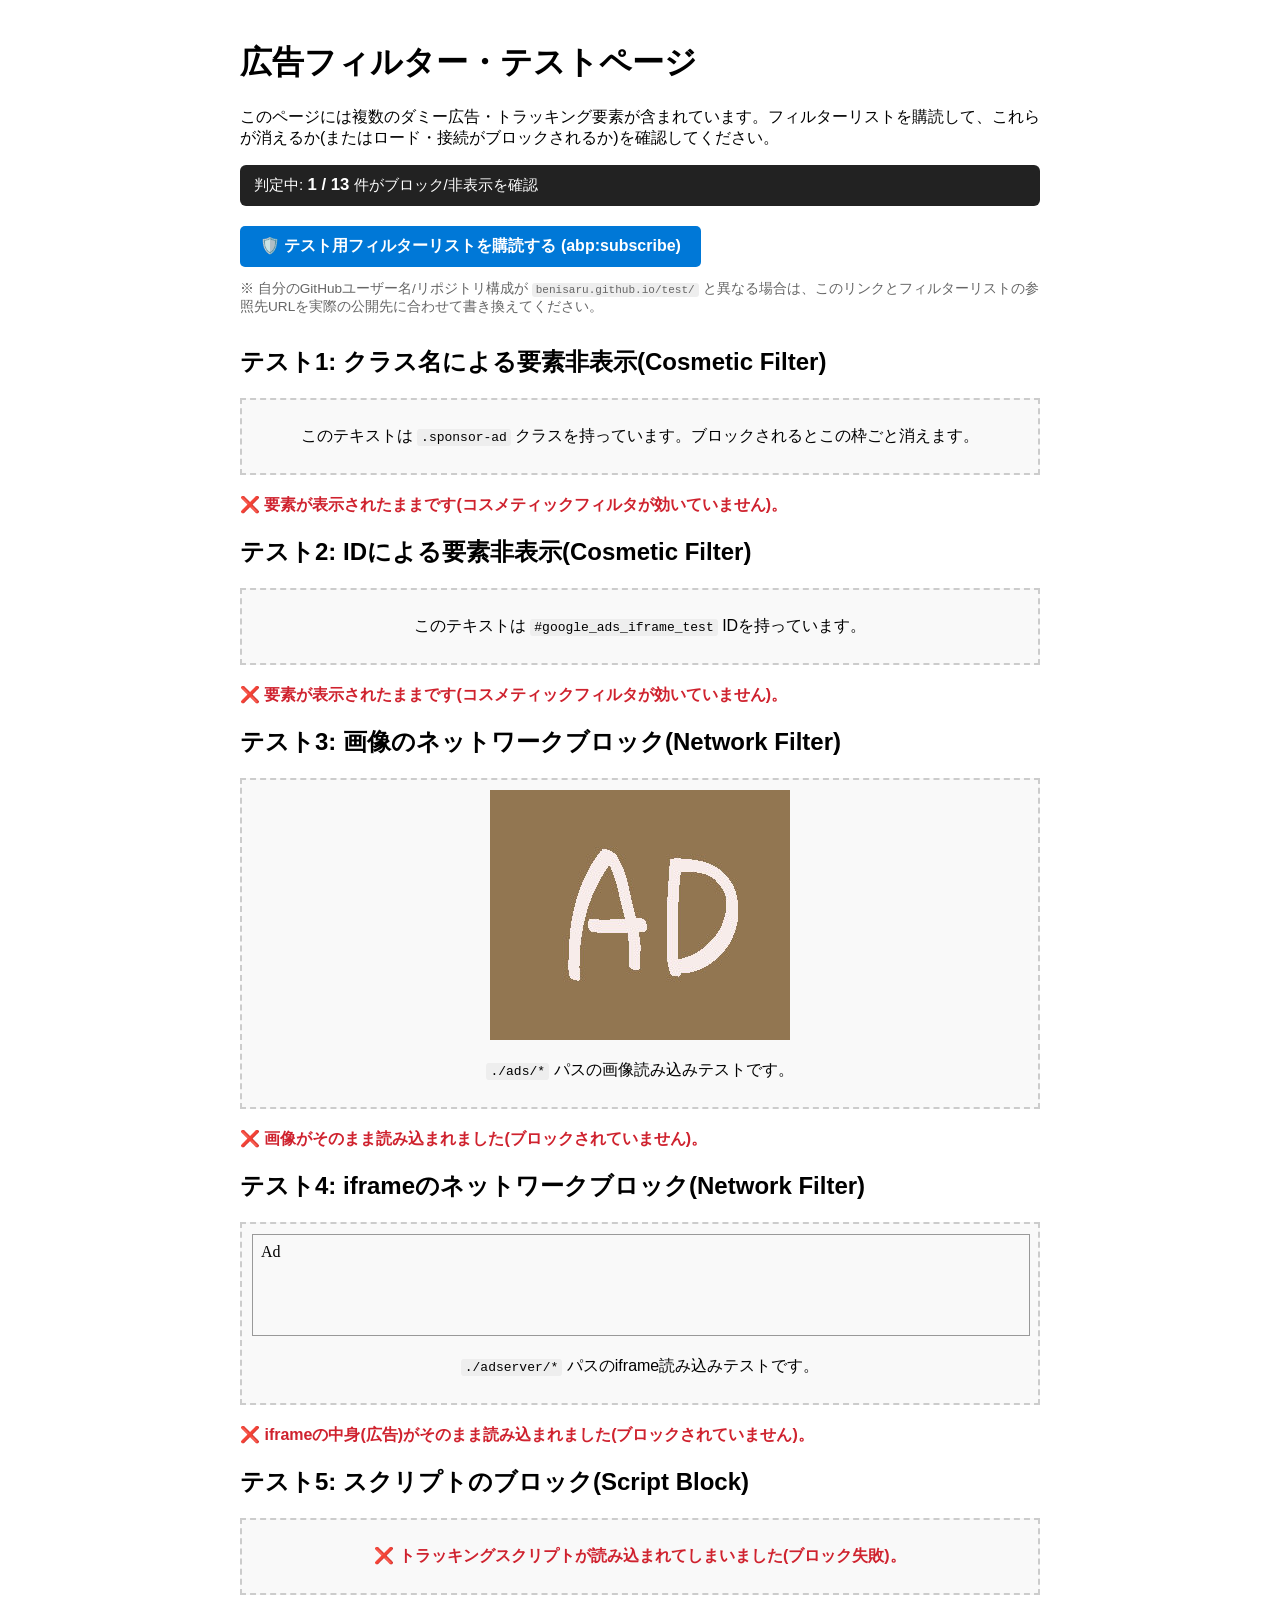
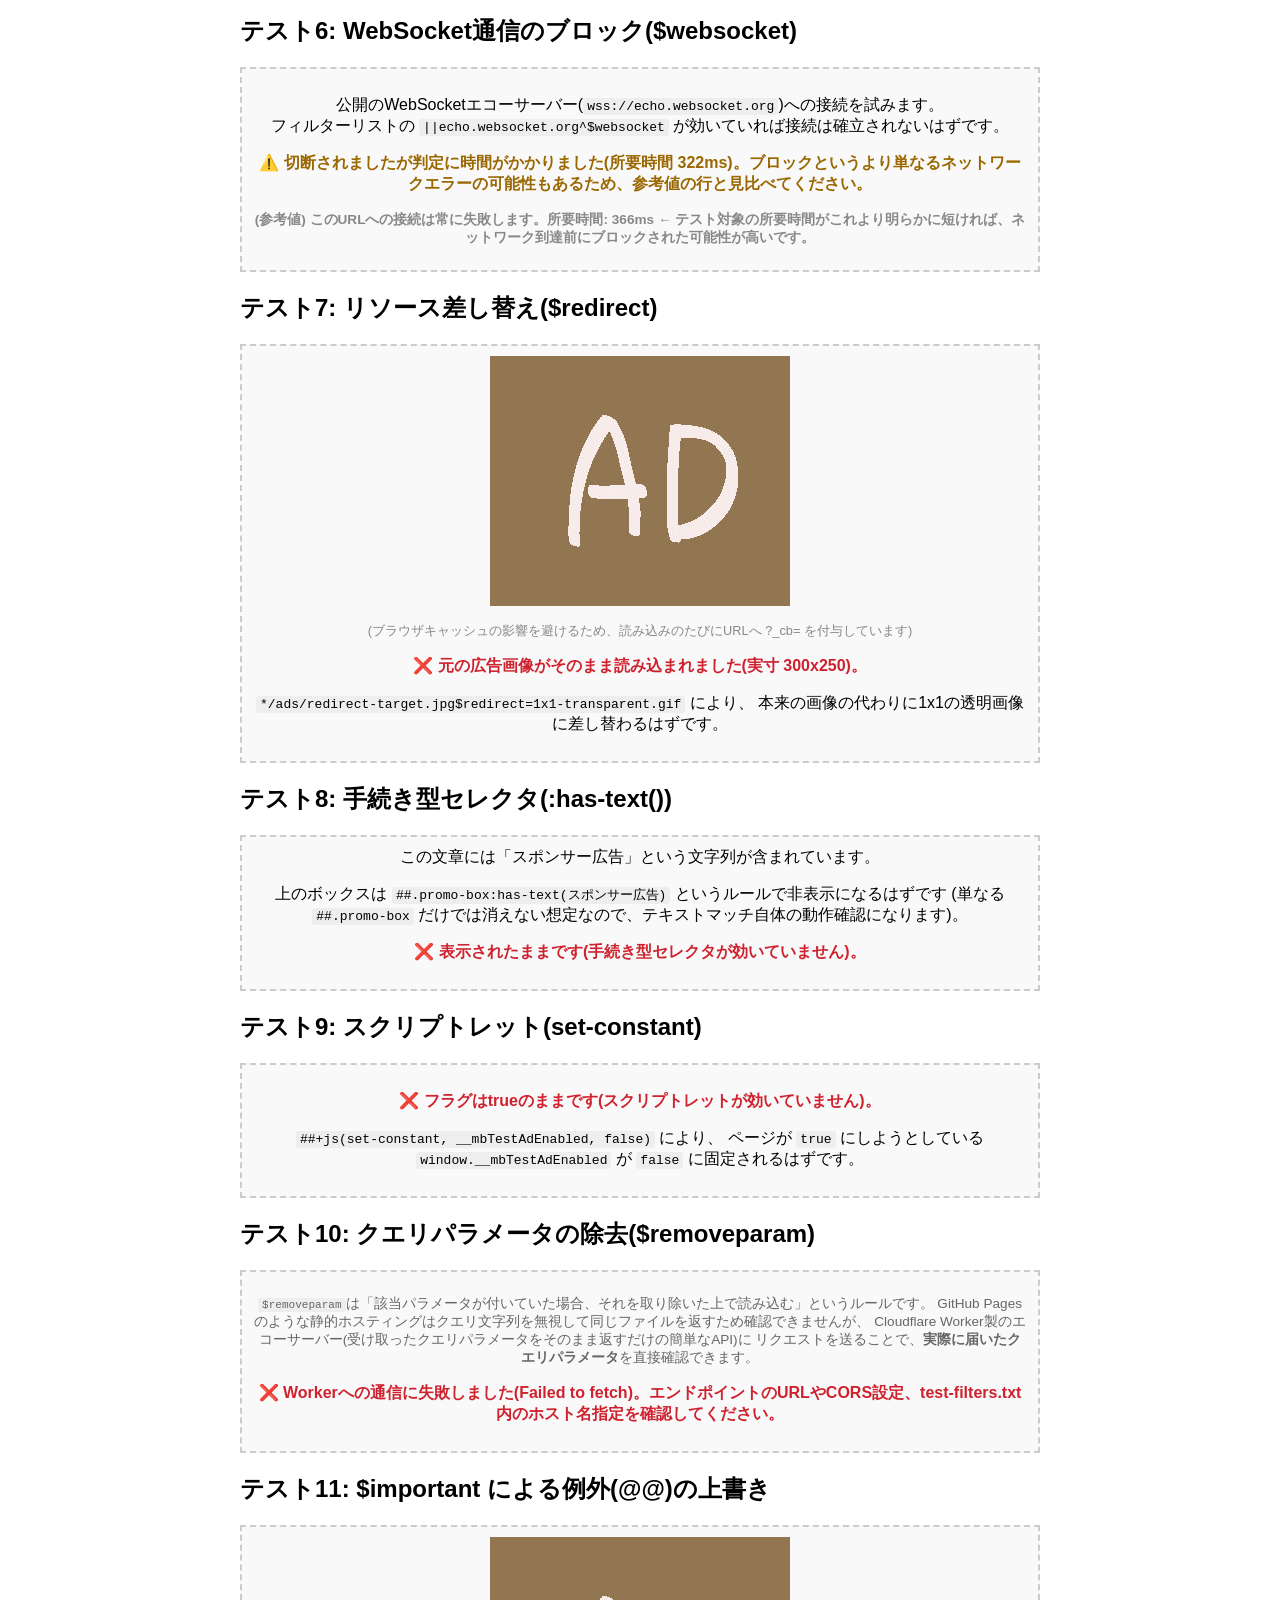
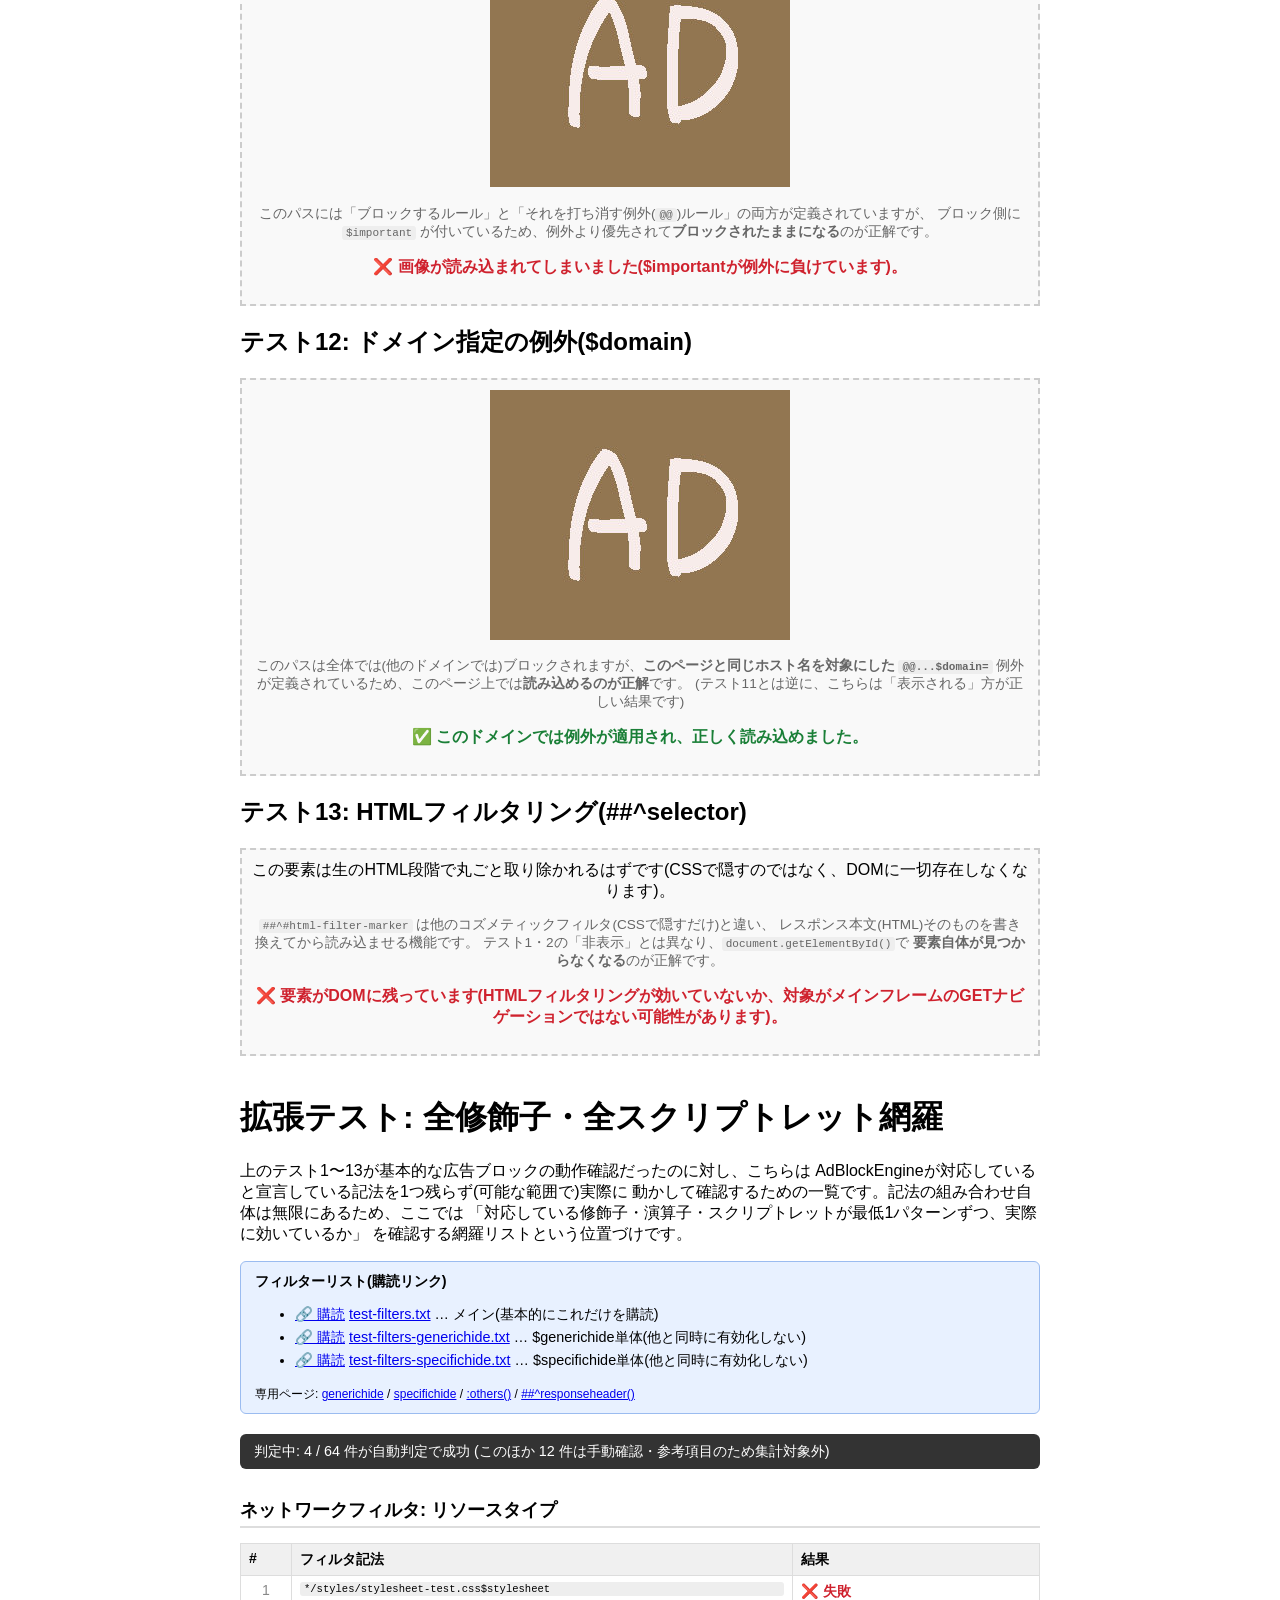
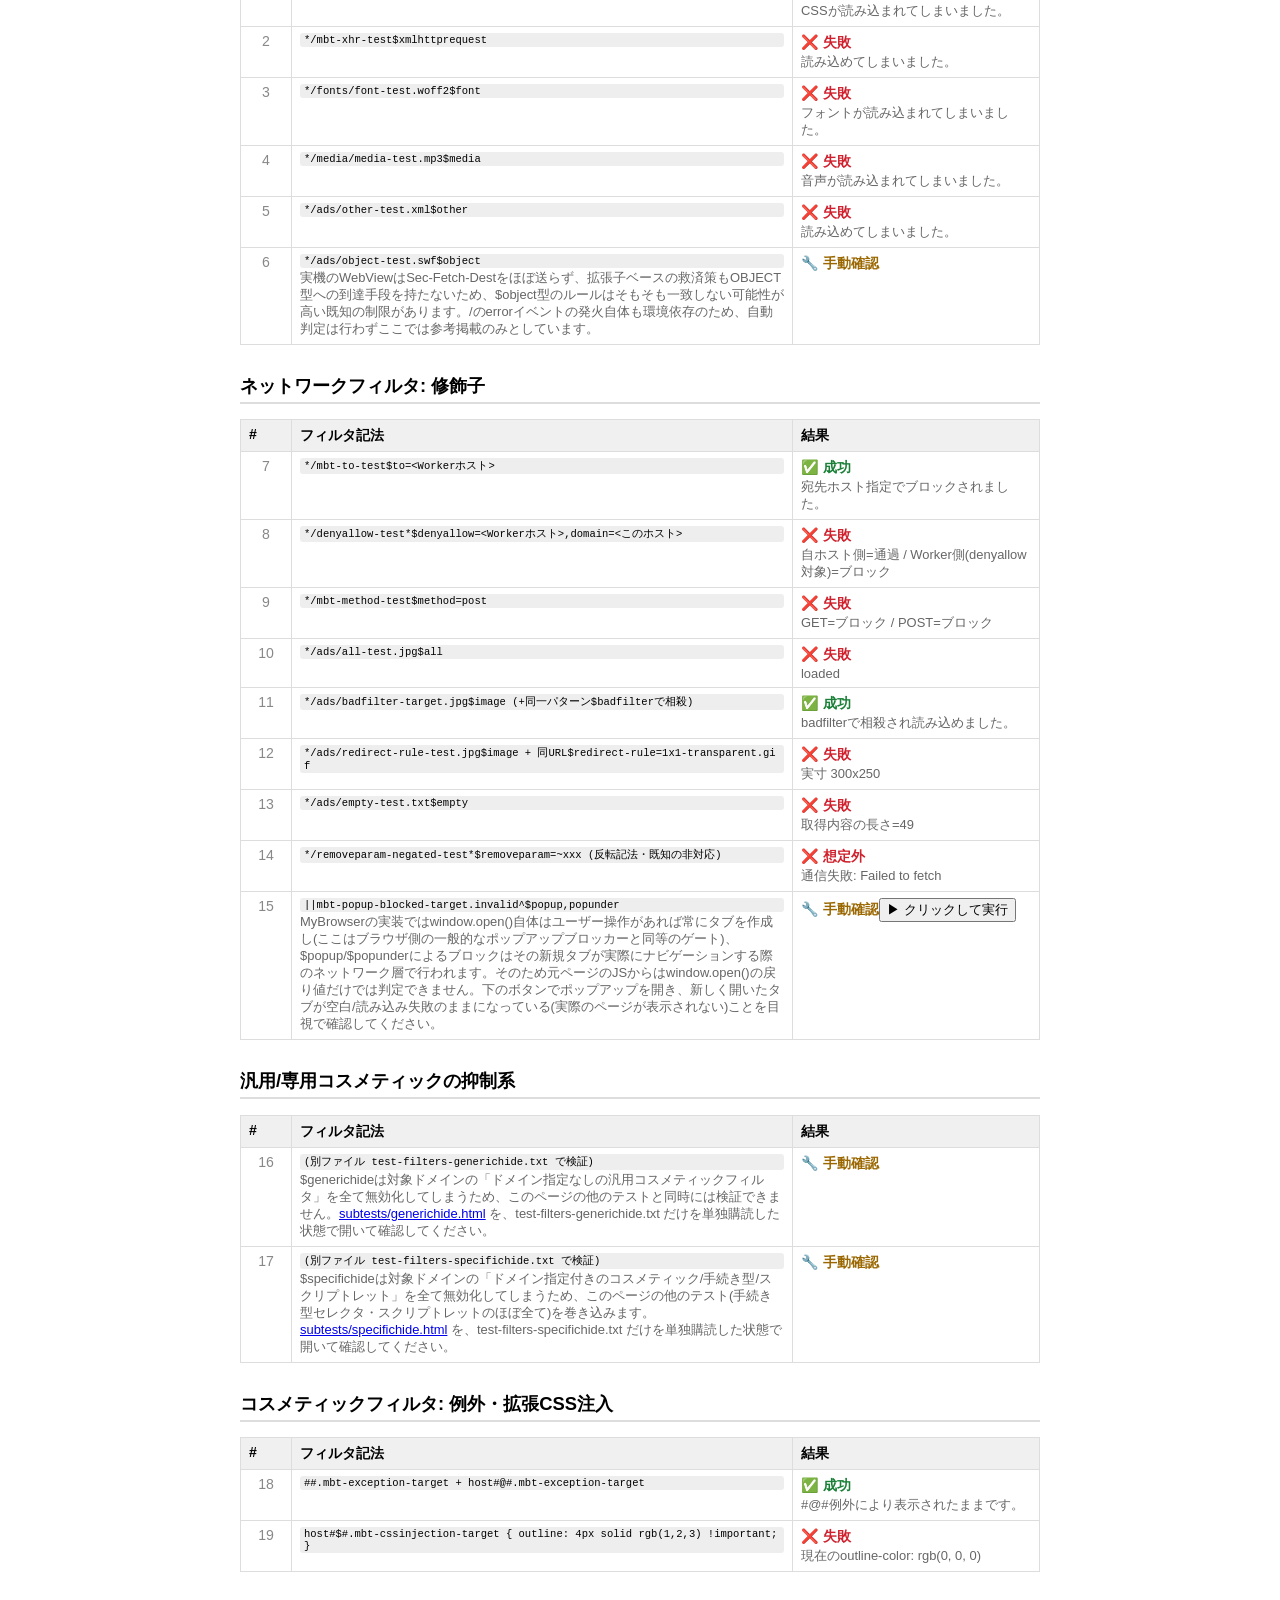
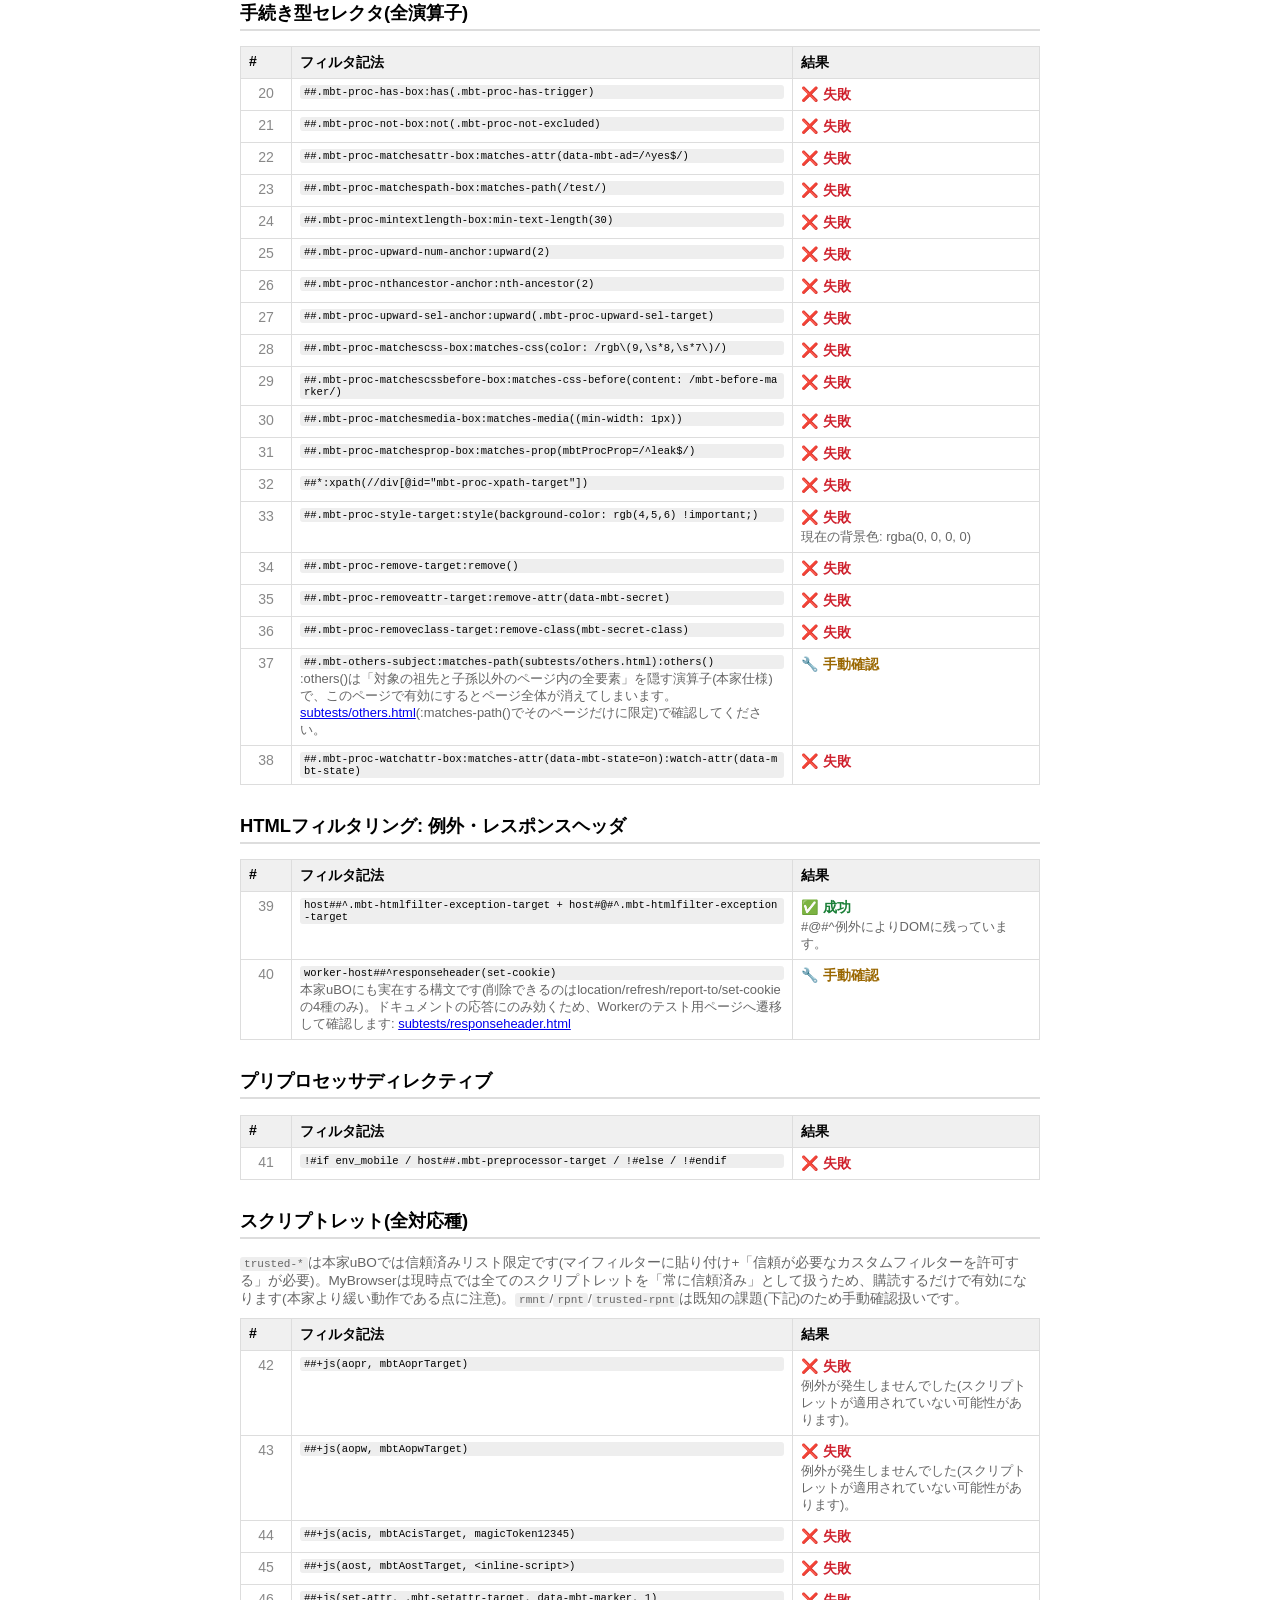
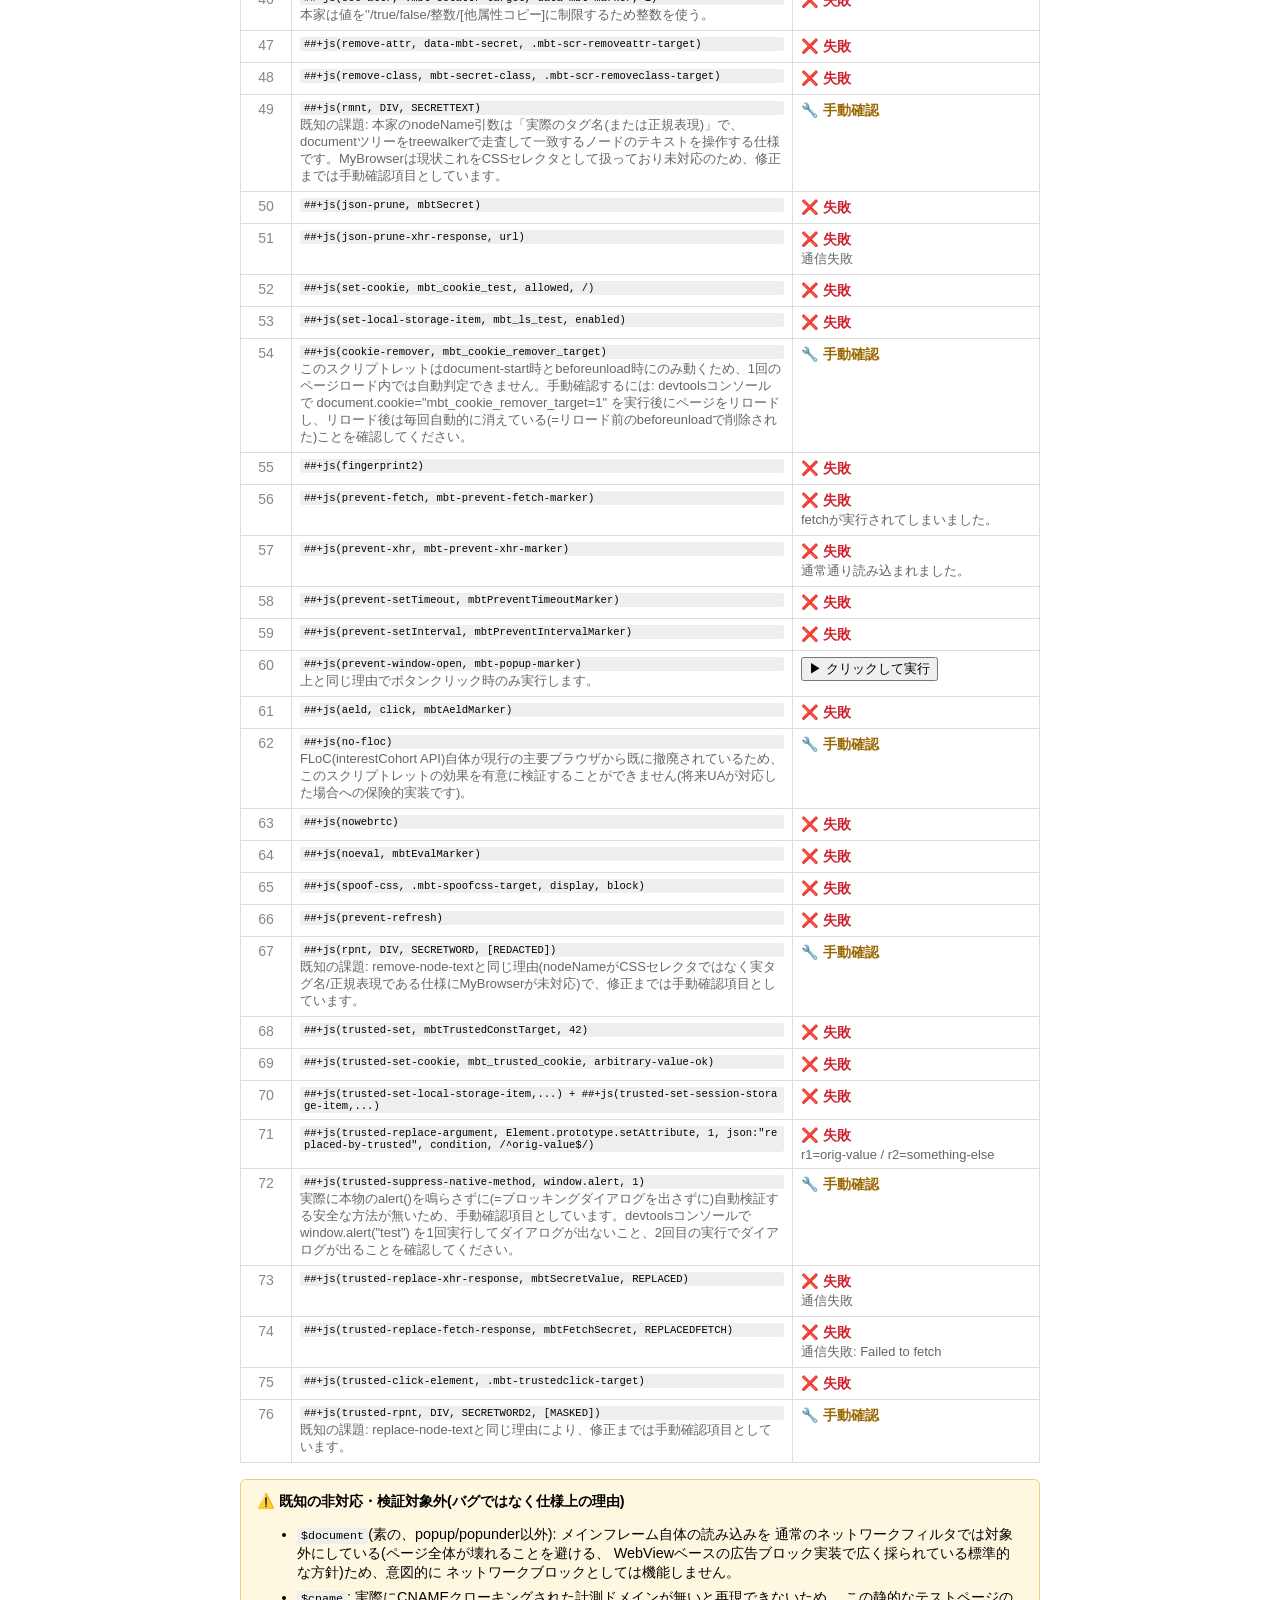
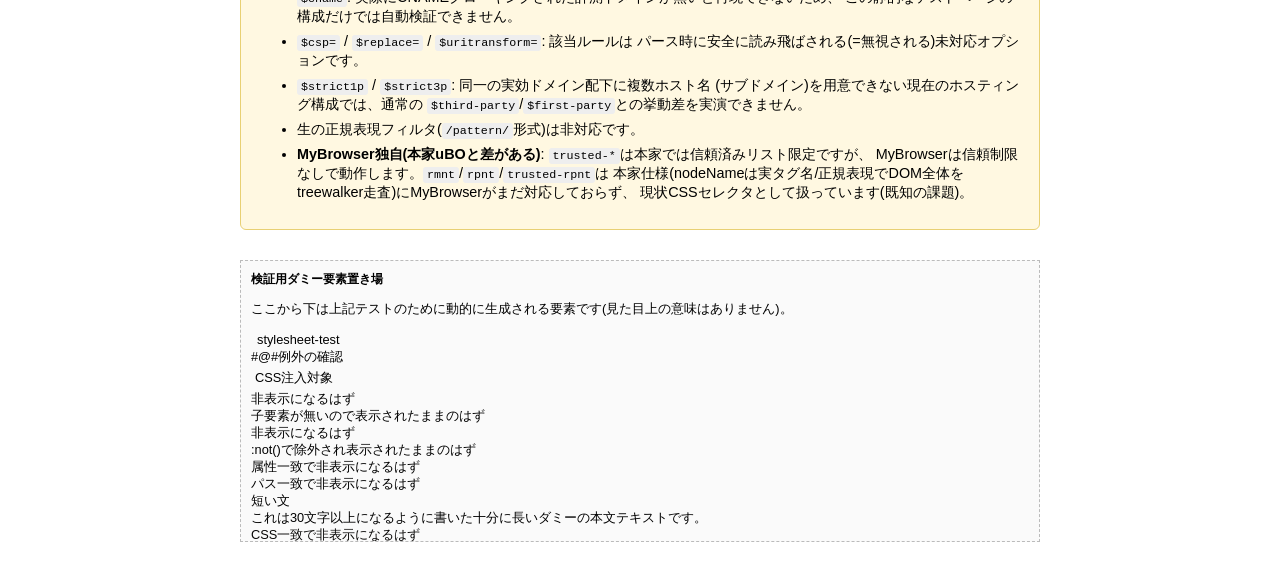
==== test/index.html @ d9474c30 "Add files via upload" ====
<!DOCTYPE html>
<html lang="ja">
<head>
    <meta charset="UTF-8">
    <meta name="viewport" content="width=device-width, initial-scale=1.0">
    <title>広告フィルター・テストページ</title>
    <style>
        body { font-family: sans-serif; max-width: 800px; margin: 0 auto; padding: 20px; }
        .ad-container { border: 2px dashed #ccc; padding: 10px; margin-bottom: 20px; text-align: center; background: #f9f9f9; }
        .ad-banner { width: 300px; height: 250px; background: #ffcccc; display: inline-flex; align-items: center; justify-content: center; color: red; font-weight: bold; }
        iframe { border: 1px solid #999; width: 100%; height: 100px; }
        .subscribe-btn { display: inline-block; background: #0078d7; color: white; padding: 10px 20px; text-decoration: none; border-radius: 5px; font-weight: bold; }
        #summary { position: sticky; top: 0; background: #222; color: #fff; padding: 10px 14px; border-radius: 6px; margin-bottom: 20px; font-size: 0.95em; z-index: 10; }
        #summary .count { font-weight: bold; font-size: 1.1em; }
        .status-line { font-weight: bold; }
        .status-ok { color: #1a7f37; }
        .status-ng { color: #cf222e; }
        .status-warn { color: #9a6700; }
        .status-pending { color: #666; }
        code { background: #eee; padding: 1px 4px; border-radius: 3px; }

        /* ==== 拡張テスト(全修飾子・スクリプトレット網羅)用のスタイル ==== */
        .mb2-section { margin-top: 40px; }
        .mb2-cat { margin-top: 28px; font-size: 1.15em; border-bottom: 2px solid #ddd; padding-bottom: 4px; }
        .mb2-cat-desc { font-size: 0.85em; color: #666; margin: 4px 0 10px; }
        table.mb2-table { width: 100%; border-collapse: collapse; font-size: 0.88em; margin-bottom: 10px; }
        table.mb2-table th, table.mb2-table td { border: 1px solid #ddd; padding: 6px 8px; text-align: left; vertical-align: top; }
        table.mb2-table th { background: #f0f0f0; }
        table.mb2-table td.mb2-num { width: 34px; text-align: center; color: #888; }
        table.mb2-table td.mb2-filter code { display: block; white-space: pre-wrap; word-break: break-all; font-size: 0.92em; }
        table.mb2-table td.mb2-status { width: 230px; }
        .mb2-ok { color: #1a7f37; font-weight: bold; }
        .mb2-ng { color: #cf222e; font-weight: bold; }
        .mb2-pending { color: #888; }
        .mb2-manual { color: #9a6700; font-weight: bold; }
        .mb2-detail { display: block; font-weight: normal; color: #666; font-size: 0.92em; margin-top: 2px; }
        #mb2-summary { position: sticky; top: 46px; background: #333; color: #fff; padding: 8px 14px; border-radius: 6px; margin: 20px 0; font-size: 0.9em; z-index: 9; }
        #mb2-specimens { margin-top: 30px; padding: 10px; border: 1px dashed #bbb; background: #fafafa; font-size: 0.8em; max-height: 260px; overflow: auto; }
        #mb2-specimens h3 { margin-top: 0; font-size: 0.95em; }
        .mb2-sub { background:#e8f1ff; border:1px solid #9bbcf0; padding:10px 14px; border-radius:6px; margin:12px 0; font-size:0.9em; }
        .mb2-sub li { margin-bottom:4px; }
        .mb2-unsupported-box { background: #fff8e1; border: 1px solid #e8d074; padding: 12px 16px; border-radius: 6px; font-size: 0.9em; margin: 16px 0; }
        .mb2-unsupported-box li { margin-bottom: 6px; }
    </style>
</head>
<body>

    <h1>広告フィルター・テストページ</h1>
    <p>このページには複数のダミー広告・トラッキング要素が含まれています。フィルターリストを購読して、これらが消えるか(またはロード・接続がブロックされるか)を確認してください。</p>

    <div id="summary">判定中: <span class="count"><span id="summary-pass">0</span> / <span id="summary-total">13</span></span> 件がブロック/非表示を確認</div>

    <!-- ABP Subscribe リンク -->
    <div style="margin-bottom: 30px;">
        <a href="abp:subscribe?location=https://benisaru.github.io/test/test-filters.txt&title=ブラウザテスト用フィルターリスト" class="subscribe-btn">
            🛡️ テスト用フィルターリストを購読する (abp:subscribe)
        </a>
        <p style="font-size: 0.85em; color: #666;">※ 自分のGitHubユーザー名/リポジトリ構成が <code>benisaru.github.io/test/</code> と異なる場合は、このリンクとフィルターリストの参照先URLを実際の公開先に合わせて書き換えてください。</p>
    </div>

    <h2>テスト1: クラス名による要素非表示(Cosmetic Filter)</h2>
    <div class="ad-container sponsor-ad" id="test1-el">
        <p>このテキストは <code>.sponsor-ad</code> クラスを持っています。ブロックされるとこの枠ごと消えます。</p>
    </div>
    <p id="test1-status" class="status-line status-pending">判定中...</p>

    <h2>テスト2: IDによる要素非表示(Cosmetic Filter)</h2>
    <div class="ad-container" id="google_ads_iframe_test">
        <p>このテキストは <code>#google_ads_iframe_test</code> IDを持っています。</p>
    </div>
    <p id="test2-status" class="status-line status-pending">判定中...</p>

    <h2>テスト3: 画像のネットワークブロック(Network Filter)</h2>
    <div class="ad-container">
        <img id="banner-img" class="ad-banner" alt="ダミー広告画像 (読み込みエラーになるのが正解)">
        <script>document.getElementById('banner-img').src = './ads/banner-300x250.jpg?_cb=' + Date.now();</script>
        <p><code>./ads/*</code> パスの画像読み込みテストです。</p>
    </div>
    <p id="test3-status" class="status-line status-pending">判定中...</p>

    <h2>テスト4: iframeのネットワークブロック(Network Filter)</h2>
    <div class="ad-container">
        <iframe src="./adserver/serve.html" id="ad-iframe"></iframe>
        <p><code>./adserver/*</code> パスのiframe読み込みテストです。</p>
    </div>
    <p id="test4-status" class="status-line status-pending">判定中...</p>

    <h2>テスト5: スクリプトのブロック(Script Block)</h2>
    <div class="ad-container">
        <script>
            // 画像テストと同じ理由(ブラウザ/WebViewのHTTPキャッシュに、フィルタ有効化前に
            // 読み込んだ古いレスポンスが残っていると、shouldInterceptRequest自体が
            // 呼ばれずに素通りしてしまうことがある)で、動的生成+キャッシュバスターに変更
            (function() {
                var s = document.createElement('script');
                s.src = './scripts/track.js?_cb=' + Date.now();
                document.head.appendChild(s);
            })();
        </script>
        <p id="test5-status" class="status-line status-pending">判定中...</p>
    </div>

    <h2>テスト6: WebSocket通信のブロック($websocket)</h2>
    <div class="ad-container">
        <p>公開のWebSocketエコーサーバー(<code>wss://echo.websocket.org</code>)への接続を試みます。<br>
        フィルターリストの <code>||echo.websocket.org^$websocket</code> が効いていれば接続は確立されないはずです。</p>
        <p id="test6-status" class="status-line status-pending">判定中...(数秒かかります)</p>
        <p id="ws-baseline" style="color:#888; font-size: 0.85em;"></p>
    </div>

    <h2>テスト7: リソース差し替え($redirect)</h2>
    <div class="ad-container">
        <img id="redirect-img" class="ad-banner" alt="広告差し替えテスト用画像">
        <script>document.getElementById('redirect-img').src = './ads/redirect-target.jpg?_cb=' + Date.now();</script>
        <p style="font-size: 0.8em; color: #888;">(ブラウザキャッシュの影響を避けるため、読み込みのたびにURLへ ?_cb= を付与しています)</p>
        <p id="test7-status" class="status-line status-pending">判定中...(画像読み込み待ち)</p>
        <p><code>*/ads/redirect-target.jpg$redirect=1x1-transparent.gif</code> により、
        本来の画像の代わりに1x1の透明画像に差し替わるはずです。</p>
    </div>

    <h2>テスト8: 手続き型セレクタ(:has-text())</h2>
    <div class="ad-container">
        <div class="promo-box">この文章には「スポンサー広告」という文字列が含まれています。</div>
        <p>上のボックスは <code>##.promo-box:has-text(スポンサー広告)</code> というルールで非表示になるはずです
        (単なる <code>##.promo-box</code> だけでは消えない想定なので、テキストマッチ自体の動作確認になります)。</p>
        <p id="test8-status" class="status-line status-pending">判定中...</p>
    </div>

    <h2>テスト9: スクリプトレット(set-constant)</h2>
    <div class="ad-container">
        <p id="test9-status" class="status-line status-pending">判定中...</p>
        <p><code>##+js(set-constant, __mbTestAdEnabled, false)</code> により、
        ページが <code>true</code> にしようとしている <code>window.__mbTestAdEnabled</code> が
        <code>false</code> に固定されるはずです。</p>
    </div>
    <script>
        window.__mbTestAdEnabled = true; // 広告用スクリプトがこのフラグをtrueにしたと仮定
    </script>

    <h2>テスト10: クエリパラメータの除去($removeparam)</h2>
    <div class="ad-container">
        <p style="font-size: 0.85em; color: #666;">
            <code>$removeparam</code>は「該当パラメータが付いていた場合、それを取り除いた上で読み込む」というルールです。
            GitHub Pagesのような静的ホスティングはクエリ文字列を無視して同じファイルを返すため確認できませんが、
            Cloudflare Worker製のエコーサーバー(受け取ったクエリパラメータをそのまま返すだけの簡単なAPI)に
            リクエストを送ることで、<strong>実際に届いたクエリパラメータ</strong>を直接確認できます。
        </p>
        <p id="test10-status" class="status-line status-pending">判定中...</p>
        <p id="test10-detail" style="font-size: 0.8em; color: #888;"></p>
    </div>

    <script>
        // ここをCloudflare Workerの実際のURLに置き換えてください
        // (Workers & Pages → 作成したWorker → 「表示」の下にある https://xxxx.xxxx.workers.dev の形式)
        var MB_ECHO_ENDPOINT = 'https://mb-removeparam-echo.biziorbizi.workers.dev/';
    </script>

    <h2>テスト11: $important による例外(@@)の上書き</h2>
    <div class="ad-container">
        <img id="important-img" class="ad-banner" alt="importantテスト用画像">
        <script>document.getElementById('important-img').src = './ads/important-test.jpg?_cb=' + Date.now();</script>
        <p style="font-size: 0.85em; color: #666;">
            このパスには「ブロックするルール」と「それを打ち消す例外(<code>@@</code>)ルール」の両方が定義されていますが、
            ブロック側に <code>$important</code> が付いているため、例外より優先されて<strong>ブロックされたままになる</strong>のが正解です。
        </p>
        <p id="test11-status" class="status-line status-pending">判定中...</p>
    </div>

    <h2>テスト12: ドメイン指定の例外($domain)</h2>
    <div class="ad-container">
        <img id="domain-exception-img" class="ad-banner" alt="ドメイン例外テスト用画像">
        <script>document.getElementById('domain-exception-img').src = './ads/domain-exception-test.jpg?_cb=' + Date.now();</script>
        <p style="font-size: 0.85em; color: #666;">
            このパスは全体では(他のドメインでは)ブロックされますが、<strong>このページと同じホスト名を対象にした
            <code>@@...$domain=</code></strong> 例外が定義されているため、このページ上では<strong>読み込めるのが正解</strong>です。
            (テスト11とは逆に、こちらは「表示される」方が正しい結果です)
        </p>
        <p id="test12-status" class="status-line status-pending">判定中...</p>
    </div>

    <h2>テスト13: HTMLフィルタリング(##^selector)</h2>
    <div class="ad-container" id="test13-container">
        <div id="html-filter-marker">この要素は生のHTML段階で丸ごと取り除かれるはずです(CSSで隠すのではなく、DOMに一切存在しなくなります)。</div>
        <p style="font-size: 0.85em; color: #666;">
            <code>##^#html-filter-marker</code> は他のコズメティックフィルタ(CSSで隠すだけ)と違い、
            レスポンス本文(HTML)そのものを書き換えてから読み込ませる機能です。
            テスト1・2の「非表示」とは異なり、<code>document.getElementById()</code>で
            <strong>要素自体が見つからなくなる</strong>のが正解です。
        </p>
        <p id="test13-status" class="status-line status-pending">判定中...</p>
    </div>

    <script>
        // ==================== 判定結果の集計 ====================
        var __mbPassCount = 0;
        function __mbReport(elId, passed, okText, ngText) {
            var el = document.getElementById(elId);
            if (el) {
                el.className = 'status-line ' + (passed ? 'status-ok' : 'status-ng');
                el.textContent = (passed ? '✅ ' : '❌ ') + (passed ? okText : ngText);
            }
            if (passed) __mbPassCount++;
            document.getElementById('summary-pass').textContent = String(__mbPassCount);
        }

        function __mbIsHidden(el) {
            if (!el) return true;
            var cs = getComputedStyle(el);
            return cs.display === 'none' || cs.visibility === 'hidden' || el.offsetParent === null;
        }

        window.addEventListener('load', function() {
            // ---- テスト1: クラス名によるコスメティックフィルタ ----
            setTimeout(function() {
                var hidden = __mbIsHidden(document.getElementById('test1-el'));
                __mbReport('test1-status', hidden,
                    'クラス名指定の要素が非表示になりました。',
                    '要素が表示されたままです(コスメティックフィルタが効いていません)。');
            }, 300);

            // ---- テスト2: IDによるコスメティックフィルタ ----
            setTimeout(function() {
                var hidden = __mbIsHidden(document.getElementById('google_ads_iframe_test'));
                __mbReport('test2-status', hidden,
                    'ID指定の要素が非表示になりました。',
                    '要素が表示されたままです(コスメティックフィルタが効いていません)。');
            }, 300);

            // ---- テスト3: 画像のネットワークブロック ----
            (function() {
                var img = document.getElementById('banner-img');
                if (img.complete) {
                    __mbReport('test3-status', img.naturalWidth === 0,
                        '画像の読み込みがブロックされました。',
                        '画像がそのまま読み込まれました(ブロックされていません)。');
                } else {
                    img.addEventListener('load', function() {
                        __mbReport('test3-status', false, '', '画像がそのまま読み込まれました(ブロックされていません)。');
                    });
                    img.addEventListener('error', function() {
                        __mbReport('test3-status', true, '画像の読み込みがブロックされました。', '');
                    });
                }
            })();

            // ---- テスト4: iframeのネットワークブロック ----
            setTimeout(function() {
                var iframe = document.getElementById('ad-iframe');
                var loadedRealContent = false;
                try {
                    var doc = iframe.contentDocument || iframe.contentWindow.document;
                    var text = (doc.body && doc.body.textContent) || '';
                    loadedRealContent = text.indexOf('Ad') !== -1;
                } catch (e) {
                    // クロスオリジン化やアクセス不能はブロックされている可能性が高い
                    loadedRealContent = false;
                }
                __mbReport('test4-status', !loadedRealContent,
                    'iframeの中身が読み込まれませんでした。',
                    'iframeの中身(広告)がそのまま読み込まれました(ブロックされていません)。');
            }, 800);

            // ---- テスト5: スクリプトのブロック ----
            setTimeout(function() {
                var pass = !window.isTrackerLoaded;
                __mbReport('test5-status', pass,
                    'トラッキングスクリプトは正常にブロックされました。',
                    'トラッキングスクリプトが読み込まれてしまいました(ブロック失敗)。');
            }, 500);

            // ---- テスト6: WebSocket ----
            (function() {
                function runWsTest(url, elId, isBaseline) {
                    var el = document.getElementById(elId);
                    var start = performance.now();
                    var settled = false;
                    function finishBlocked(elapsed) {
                        settled = true;
                        if (isBaseline) {
                            el.className = 'status-line';
                            el.style.color = '#888';
                            el.textContent = '(参考値) このURLへの接続は常に失敗します。所要時間: ' + elapsed +
                                'ms ← テスト対象の所要時間がこれより明らかに短ければ、ネットワーク到達前にブロックされた可能性が高いです。';
                            return;
                        }
                        if (elapsed < 20) {
                            __mbReport(elId, true, '即座に切断されました(所要時間 ' + elapsed + 'ms)。ブロックされている可能性が高いです。', '');
                        } else {
                            el.className = 'status-line status-warn';
                            el.textContent = '⚠️ 切断されましたが判定に時間がかかりました(所要時間 ' + elapsed +
                                'ms)。ブロックというより単なるネットワークエラーの可能性もあるため、参考値の行と見比べてください。';
                        }
                    }
                    function finishOpen(elapsed) {
                        settled = true;
                        if (isBaseline) return;
                        __mbReport(elId, false, '', '接続が確立されました(所要時間 ' + elapsed + 'ms)。ブロックされていません。');
                    }
                    try {
                        var ws = new WebSocket(url);
                        ws.onopen = function() {
                            finishOpen(Math.round(performance.now() - start));
                            try { ws.close(); } catch (e) {}
                        };
                        ws.onerror = function() {};
                        ws.onclose = function() {
                            if (settled) return;
                            finishBlocked(Math.round(performance.now() - start));
                        };
                    } catch (e) {
                        settled = true;
                        el.textContent = 'WebSocket自体が利用できません: ' + e.message;
                    }
                    setTimeout(function() {
                        if (!settled) el.textContent = '10秒経過しても応答がありません(タイムアウト)。';
                    }, 10000);
                }
                runWsTest('wss://echo.websocket.org/', 'test6-status', false);
                // GitHub PagesはWebSocketアップグレードに応答しないため、ブロックの有無に関わらず
                // このURLへの接続は必ず失敗する。判定の所要時間の目安として使う
                runWsTest('wss://' + location.hostname + '/__mb-ws-baseline-does-not-exist', 'ws-baseline', true);
            })();

            // ---- テスト7: $redirect ----
            (function() {
                var img = document.getElementById('redirect-img');
                function check() {
                    var pass = img.naturalWidth <= 2 && img.naturalHeight <= 2;
                    __mbReport('test7-status', pass,
                        '1x1の透明画像に差し替えられました(実寸 ' + img.naturalWidth + 'x' + img.naturalHeight + ')。',
                        '元の広告画像がそのまま読み込まれました(実寸 ' + img.naturalWidth + 'x' + img.naturalHeight + ')。');
                }
                if (img.complete && img.naturalWidth !== 0) {
                    check();
                } else {
                    img.addEventListener('load', check);
                    img.addEventListener('error', function() {
                        document.getElementById('test7-status').textContent = '画像の読み込み自体に失敗しました(ネットワークエラー)。';
                    });
                }
            })();

            // ---- テスト8: 手続き型セレクタ ----
            setTimeout(function() {
                var hidden = __mbIsHidden(document.querySelector('.promo-box'));
                __mbReport('test8-status', hidden,
                    '手続き型セレクタにより非表示になりました。',
                    '表示されたままです(手続き型セレクタが効いていません)。');
            }, 300);

            // ---- テスト9: スクリプトレット ----
            setTimeout(function() {
                var pass = window.__mbTestAdEnabled === false;
                __mbReport('test9-status', pass,
                    'set-constantスクリプトレットによりfalseに固定されました。',
                    'フラグはtrueのままです(スクリプトレットが効いていません)。');
            }, 0);

            // ---- テスト10: $removeparam ----
            // Cloudflare Workerのエコーサーバーへ、除去対象のパラメータを付けてfetchし、
            // 実際にサーバーへ届いたクエリパラメータの中に残っていないかを直接確認する
            (function() {
                var detailEl = document.getElementById('test10-detail');
                if (!MB_ECHO_ENDPOINT || MB_ECHO_ENDPOINT.indexOf('YOUR-SUBDOMAIN') !== -1) {
                    __mbReport('test10-status', false, '',
                        'MB_ECHO_ENDPOINTが未設定です(index.html内のYOUR-SUBDOMAINを、あなたのWorkerのURLに置き換えてください)。');
                    return;
                }
                var testUrl = MB_ECHO_ENDPOINT + '?utm_test_tracker=1&_cb=' + Date.now();
                fetch(testUrl).then(function(res) {
                    if (!res.ok) throw new Error('HTTPステータス ' + res.status);
                    return res.json();
                }).then(function(data) {
                    var stillHasParam = data && data.query && ('utm_test_tracker' in data.query);
                    detailEl.textContent = 'Workerが実際に受け取ったクエリ: ' + JSON.stringify(data.query);
                    __mbReport('test10-status', !stillHasParam,
                        'utm_test_trackerパラメータが実際に除去された状態でサーバーに届いていました。',
                        'utm_test_trackerパラメータが除去されずそのまま届いてしまいました($removeparamが効いていません)。');
                }).catch(function(e) {
                    __mbReport('test10-status', false, '',
                        'Workerへの通信に失敗しました(' + e.message + ')。エンドポイントのURLやCORS設定、' +
                        'test-filters.txt内のホスト名指定を確認してください。');
                });
            })();

            // ---- テスト11: $important ----
            (function() {
                var img = document.getElementById('important-img');
                function check() {
                    __mbReport('test11-status', img.naturalWidth === 0,
                        '$importantによりブロックされたままでした(例外に打ち消されませんでした)。',
                        '画像が読み込まれてしまいました($importantが例外に負けています)。');
                }
                if (img.complete) {
                    check();
                } else {
                    img.addEventListener('load', check);
                    img.addEventListener('error', check);
                }
            })();

            // ---- テスト12: $domain(ドメイン指定の例外) ----
            (function() {
                var img = document.getElementById('domain-exception-img');
                function check() {
                    __mbReport('test12-status', img.naturalWidth > 0,
                        'このドメインでは例外が適用され、正しく読み込めました。',
                        '読み込めませんでした(ドメイン指定の例外がこのホストに一致していない可能性があります。' +
                        'test-filters.txt内のプレースホルダーのホスト名を実際の公開先に置き換えたか確認してください)。');
                }
                if (img.complete) {
                    check();
                } else {
                    img.addEventListener('load', check);
                    img.addEventListener('error', check);
                }
            })();

            // ---- テスト13: HTMLフィルタリング(##^selector) ----
            setTimeout(function() {
                var el = document.getElementById('html-filter-marker');
                __mbReport('test13-status', el === null,
                    '要素自体がDOMから取り除かれていました(HTMLフィルタリングが機能しています)。',
                    '要素がDOMに残っています(HTMLフィルタリングが効いていないか、対象がメインフレームの' +
                    'GETナビゲーションではない可能性があります)。');
            }, 300);
        });
    </script>

    <!-- ============================================================
         拡張テスト: 実装済みの全ネットワーク修飾子・全手続き型セレクタ演算子・
         全スクリプトレット・プリプロセッサディレクティブを網羅的に検証する。
         テスト1〜13(上記)とは完全に独立したJSモジュール(MB2)で動作する。
         ============================================================ -->
    <div class="mb2-section">
        <h1>拡張テスト: 全修飾子・全スクリプトレット網羅</h1>
        <p>上のテスト1〜13が基本的な広告ブロックの動作確認だったのに対し、こちらは
        AdBlockEngineが対応していると宣言している記法を1つ残らず(可能な範囲で)実際に
        動かして確認するための一覧です。記法の組み合わせ自体は無限にあるため、ここでは
        「対応している修飾子・演算子・スクリプトレットが最低1パターンずつ、実際に効いているか」
        を確認する網羅リストという位置づけです。</p>

        <!-- HTMLフィルタリング(##^ / #@#^)は生のHTML応答段階で処理されるため、この要素は
             動的生成ではなく静的マークアップとして最初から存在させる必要がある -->
        <div id="mb2-html-exception-target" class="mbt-htmlfilter-exception-target" style="display:none;">
            ##^単体なら消えるが、対応する#@#^例外により残るはずのHTMLフィルタリング例外確認用要素
        </div>

        <div class="mb2-sub" id="mb2-sublist"></div>
        <div id="mb2-summary">判定中: <span id="mb2-pass">0</span> / <span id="mb2-total">0</span> 件が自動判定で成功
            (このほか <span id="mb2-manual-count">0</span> 件は手動確認・参考項目のため集計対象外)</div>
        <div id="mb2-categories"></div>

        <div class="mb2-unsupported-box">
            <strong>⚠️ 既知の非対応・検証対象外(バグではなく仕様上の理由)</strong>
            <ul>
                <li><code>$document</code>(素の、popup/popunder以外): メインフレーム自体の読み込みを
                    通常のネットワークフィルタでは対象外にしている(ページ全体が壊れることを避ける、
                    WebViewベースの広告ブロック実装で広く採られている標準的な方針)ため、意図的に
                    ネットワークブロックとしては機能しません。</li>
                <li><code>$cname</code>: 実際にCNAMEクローキングされた計測ドメインが無いと再現できないため、
                    この静的なテストページの構成だけでは自動検証できません。</li>
                <li><code>$csp=</code> / <code>$replace=</code> / <code>$uritransform=</code>: 該当ルールは
                    パース時に安全に読み飛ばされる(=無視される)未対応オプションです。</li>
                <li><code>$strict1p</code> / <code>$strict3p</code>: 同一の実効ドメイン配下に複数ホスト名
                    (サブドメイン)を用意できない現在のホスティング構成では、通常の
                    <code>$third-party</code>/<code>$first-party</code>との挙動差を実演できません。</li>
                <li>生の正規表現フィルタ(<code>/pattern/</code>形式)は非対応です。</li>
                <li><strong>MyBrowser独自(本家uBOと差がある)</strong>: <code>trusted-*</code>は本家では信頼済みリスト限定ですが、
                    MyBrowserは信頼制限なしで動作します。<code>rmnt</code>/<code>rpnt</code>/<code>trusted-rpnt</code>は
                    本家仕様(nodeNameは実タグ名/正規表現でDOM全体をtreewalker走査)にMyBrowserがまだ対応しておらず、
                    現状CSSセレクタとして扱っています(既知の課題)。</li>
            </ul>
        </div>

        <div id="mb2-specimens">
            <h3>検証用ダミー要素置き場</h3>
            <p>ここから下は上記テストのために動的に生成される要素です(見た目上の意味はありません)。</p>
            <div id="mb2-specimen-root"></div>
        </div>
    </div>

    <script>
    (function() {
        'use strict';

        // ------------------------------------------------------------
        // ユーティリティ
        // ------------------------------------------------------------
        function spawn(html) {
            var wrap = document.createElement('div');
            wrap.innerHTML = html;
            var frag = document.createDocumentFragment();
            var first = null;
            while (wrap.firstChild) {
                if (!first) first = wrap.firstChild;
                frag.appendChild(wrap.firstChild);
            }
            document.getElementById('mb2-specimen-root').appendChild(frag);
            return first;
        }
        function addStyleRule(cssText) {
            var st = document.createElement('style');
            st.textContent = cssText;
            document.head.appendChild(st);
        }
        function runInlineScript(code) {
            var s = document.createElement('script');
            s.textContent = code;
            document.body.appendChild(s);
        }
        function isHidden(el) {
            if (!el) return true;
            var cs = getComputedStyle(el);
            return cs.display === 'none' || cs.visibility === 'hidden' || el.offsetParent === null;
        }
        function throwsCheck(fn) {
            try {
                fn();
                return { pass: false, detail: '例外が発生しませんでした(スクリプトレットが適用されていない可能性があります)。' };
            } catch (e) {
                if (e instanceof ReferenceError) {
                    return { pass: true, detail: '想定通り例外(ReferenceError)が発生しました。' };
                }
                return { pass: false, detail: '想定外のエラー(' + e.message + ')。フィルタが未購読か、対象が見つかっていない可能性があります。' };
            }
        }

        var WORKER = (typeof MB_ECHO_ENDPOINT === 'string') ? MB_ECHO_ENDPOINT : '';

        // ------------------------------------------------------------
        // テスト定義: {id, category, filter, note, manual, expectedUnsupported,
        //             setup(), check(), delay, timeoutMs}
        // check()は true/false/{pass,detail}/Promise<それら>/undefined(継続)を返す
        // ------------------------------------------------------------
        var CATS = [
            'ネットワークフィルタ: リソースタイプ',
            'ネットワークフィルタ: 修飾子',
            '汎用/専用コスメティックの抑制系',
            'コスメティックフィルタ: 例外・拡張CSS注入',
            '手続き型セレクタ(全演算子)',
            'HTMLフィルタリング: 例外・レスポンスヘッダ',
            'プリプロセッサディレクティブ',
            'スクリプトレット(全対応種)'
        ];
        var CAT_NOTES = {};
        CAT_NOTES[CATS[7]] = '<code>trusted-*</code>は本家uBOでは信頼済みリスト限定です(マイフィルターに貼り付け+' +
            '「信頼が必要なカスタムフィルターを許可する」が必要)。MyBrowserは現時点では全てのスクリプトレットを' +
            '「常に信頼済み」として扱うため、購読するだけで有効になります(本家より緩い動作である点に注意)。' +
            '<code>rmnt</code>/<code>rpnt</code>/<code>trusted-rpnt</code>は既知の課題(下記)のため手動確認扱いです。';
        var TESTS = [];
        function T(o) { o.category = o.category; TESTS.push(o); }

        // ==== ① ネットワークフィルタ: リソースタイプ ====
        T({ id: 'net-stylesheet', category: CATS[0], filter: '*/styles/stylesheet-test.css$stylesheet',
            setup: function() {
                spawn('<div class="mbt-stylesheet-target" style="display:inline-block;padding:2px 6px;">stylesheet-test</div>');
                var link = document.createElement('link');
                link.rel = 'stylesheet';
                link.href = './styles/stylesheet-test.css?_cb=' + Date.now();
                link.onload = function() { window.__mb2StylesheetState = 'loaded'; };
                link.onerror = function() { window.__mb2StylesheetState = 'error'; };
                document.head.appendChild(link);
            },
            check: function() {
                if (window.__mb2StylesheetState === undefined) return undefined;
                if (window.__mb2StylesheetState === 'error') return { pass: true, detail: 'CSSの読み込みがブロックされました。' };
                var el = document.querySelector('.mbt-stylesheet-target');
                var v = getComputedStyle(el).getPropertyValue('--mbt-stylesheet-loaded').trim();
                return { pass: v !== '1', detail: v === '1' ? 'CSSが読み込まれてしまいました。' : 'カスタムプロパティが定義されていません(ブロック成功)。' };
            } });

        T({ id: 'net-xhr', category: CATS[0], filter: '*/mbt-xhr-test$xmlhttprequest',
            check: function() {
                return fetch('./mbt-xhr-test?_cb=' + Date.now())
                    .then(function() { return { pass: false, detail: '読み込めてしまいました。' }; })
                    .catch(function() { return { pass: true, detail: 'ネットワークエラーとしてブロックされました。' }; });
            } });

        T({ id: 'net-font', category: CATS[0], filter: '*/fonts/font-test.woff2$font',
            setup: function() {
                try {
                    var ff = new FontFace('MBTFontTest', 'url(./fonts/font-test.woff2?_cb=' + Date.now() + ')');
                    ff.load().then(function() { window.__mb2FontState = 'loaded'; })
                        .catch(function() { window.__mb2FontState = 'error'; });
                } catch (e) { window.__mb2FontState = 'error'; }
            },
            check: function() {
                if (window.__mb2FontState === undefined) return undefined;
                return { pass: window.__mb2FontState === 'error', detail: window.__mb2FontState === 'error' ? 'フォントの読み込みがブロックされました。' : 'フォントが読み込まれてしまいました。' };
            } });

        T({ id: 'net-media', category: CATS[0], filter: '*/media/media-test.mp3$media',
            setup: function() {
                var audio = document.createElement('audio');
                audio.src = './media/media-test.mp3?_cb=' + Date.now();
                audio.onerror = function() { window.__mb2MediaState = 'error'; };
                audio.oncanplaythrough = function() { window.__mb2MediaState = 'loaded'; };
                audio.load();
            },
            check: function() {
                if (window.__mb2MediaState === undefined) return undefined;
                return { pass: window.__mb2MediaState === 'error', detail: window.__mb2MediaState === 'error' ? '音声の読み込みがブロックされました。' : '音声が読み込まれてしまいました。' };
            } });

        T({ id: 'net-other', category: CATS[0], filter: '*/ads/other-test.xml$other',
            check: function() {
                return fetch('./ads/other-test.xml?_cb=' + Date.now())
                    .then(function() { return { pass: false, detail: '読み込めてしまいました。' }; })
                    .catch(function() { return { pass: true, detail: 'ネットワークエラーとしてブロックされました。' }; });
            } });

        T({ id: 'net-object', category: CATS[0], filter: '*/ads/object-test.swf$object', manual: true,
            note: '実機のWebViewはSec-Fetch-Destをほぼ送らず、拡張子ベースの救済策もOBJECT型への到達手段を持たないため、$object型のルールはそもそも一致しない可能性が高い既知の制限があります。<object>/<embed>のerrorイベントの発火自体も環境依存のため、自動判定は行わずここでは参考掲載のみとしています。' });

        // ==== ② ネットワークフィルタ: 修飾子 ====
        T({ id: 'net-to', category: CATS[1], filter: '*/mbt-to-test$to=<Workerホスト>',
            check: function() {
                if (!WORKER) return { pass: false, detail: 'MB_ECHO_ENDPOINT未設定。' };
                return fetch(WORKER + 'mbt-to-test?_cb=' + Date.now())
                    .then(function() { return { pass: false, detail: '読み込めてしまいました。' }; })
                    .catch(function() { return { pass: true, detail: '宛先ホスト指定でブロックされました。' }; });
            } });

        T({ id: 'net-denyallow', category: CATS[1], filter: '*/denyallow-test*$denyallow=<Workerホスト>,domain=<このホスト>',
            check: function() {
                if (!WORKER) return { pass: false, detail: 'MB_ECHO_ENDPOINT未設定。' };
                var p1 = fetch('./ads/denyallow-test.txt?_cb=' + Date.now()).then(function() { return false; }).catch(function() { return true; });
                var p2 = fetch(WORKER + 'denyallow-test?_cb=' + Date.now()).then(function() { return true; }).catch(function() { return false; });
                return Promise.all([p1, p2]).then(function(r) {
                    var localBlocked = r[0], workerAllowed = r[1];
                    return { pass: localBlocked && workerAllowed,
                        detail: '自ホスト側=' + (localBlocked ? 'ブロック' : '通過') + ' / Worker側(denyallow対象)=' + (workerAllowed ? '通過' : 'ブロック') };
                });
            } });

        T({ id: 'net-method', category: CATS[1], filter: '*/mbt-method-test$method=post',
            check: function() {
                if (!WORKER) return { pass: false, detail: 'MB_ECHO_ENDPOINT未設定。' };
                var g = fetch(WORKER + 'mbt-method-test?_cb=' + Date.now()).then(function() { return true; }).catch(function() { return false; });
                var p = fetch(WORKER + 'mbt-method-test?_cb=' + Date.now(), { method: 'POST', body: 'x' }).then(function() { return false; }).catch(function() { return true; });
                return Promise.all([g, p]).then(function(r) {
                    return { pass: r[0] && r[1], detail: 'GET=' + (r[0] ? '通過' : 'ブロック') + ' / POST=' + (r[1] ? 'ブロック' : '通過') };
                });
            } });

        T({ id: 'net-all', category: CATS[1], filter: '*/ads/all-test.jpg$all',
            setup: function() {
                var img = new Image();
                img.onload = function() { window.__mb2AllState = 'loaded'; };
                img.onerror = function() { window.__mb2AllState = 'error'; };
                img.src = './ads/all-test.jpg?_cb=' + Date.now();
            },
            check: function() {
                if (!window.__mb2AllState) return undefined;
                return { pass: window.__mb2AllState === 'error', detail: window.__mb2AllState };
            } });

        T({ id: 'net-badfilter', category: CATS[1], filter: '*/ads/badfilter-target.jpg$image (+同一パターン$badfilterで相殺)',
            setup: function() {
                var img = new Image();
                img.onload = function() { window.__mb2BadfilterState = 'loaded'; };
                img.onerror = function() { window.__mb2BadfilterState = 'error'; };
                img.src = './ads/badfilter-target.jpg?_cb=' + Date.now();
            },
            check: function() {
                if (!window.__mb2BadfilterState) return undefined;
                return { pass: window.__mb2BadfilterState === 'loaded', detail: window.__mb2BadfilterState === 'loaded' ? 'badfilterで相殺され読み込めました。' : 'ブロックされたまま(badfilterが効いていません)。' };
            } });

        T({ id: 'net-redirectrule', category: CATS[1], filter: '*/ads/redirect-rule-test.jpg$image + 同URL$redirect-rule=1x1-transparent.gif',
            setup: function() {
                var img = new Image();
                img.onerror = function() { window.__mb2RedirectRuleErr = true; };
                img.src = './ads/redirect-rule-test.jpg?_cb=' + Date.now();
                window.__mb2RedirectRuleImg = img;
            },
            check: function() {
                if (window.__mb2RedirectRuleErr) return { pass: false, detail: '画像の読み込み自体に失敗しました。' };
                var img = window.__mb2RedirectRuleImg;
                if (!img.complete || img.naturalWidth === 0) return undefined;
                var pass = img.naturalWidth <= 2 && img.naturalHeight <= 2;
                return { pass: pass, detail: '実寸 ' + img.naturalWidth + 'x' + img.naturalHeight };
            } });

        T({ id: 'net-empty', category: CATS[1], filter: '*/ads/empty-test.txt$empty',
            check: function() {
                return fetch('./ads/empty-test.txt?_cb=' + Date.now()).then(function(r) { return r.text(); })
                    .then(function(text) { return { pass: text.length === 0, detail: '取得内容の長さ=' + text.length }; })
                    .catch(function(e) { return { pass: false, detail: '取得自体に失敗: ' + e.message }; });
            } });

        T({ id: 'net-removeparam-negated', category: CATS[1], filter: '*/removeparam-negated-test*$removeparam=~xxx (反転記法・既知の非対応)', expectedUnsupported: true,
            check: function() {
                if (!WORKER) return { pass: false, detail: 'MB_ECHO_ENDPOINT未設定。' };
                return fetch(WORKER + 'removeparam-negated-test?utm_should_not_be_removed=1&_cb=' + Date.now()).then(function(r) { return r.json(); })
                    .then(function(data) {
                        var stillThere = data && data.query && ('utm_should_not_be_removed' in data.query);
                        return { pass: stillThere, detail: stillThere ? '想定通り、反転記法は無視されパラメータが残りました(非対応の確認)。' : '除去されました(反転記法が対応された?再確認してください)。' };
                    }).catch(function(e) { return { pass: false, detail: '通信失敗: ' + e.message }; });
            } });

        T({ id: 'net-popup', category: CATS[1], filter: '||mbt-popup-blocked-target.invalid^$popup,popunder', manual: true,
            note: 'MyBrowserの実装ではwindow.open()自体はユーザー操作があれば常にタブを作成し(ここはブラウザ側の一般的なポップアップブロッカーと同等のゲート)、$popup/$popunderによるブロックはその新規タブが実際にナビゲーションする際のネットワーク層で行われます。そのため元ページのJSからはwindow.open()の戻り値だけでは判定できません。下のボタンでポップアップを開き、新しく開いたタブが空白/読み込み失敗のままになっている(実際のページが表示されない)ことを目視で確認してください。',
            interactive: true,
            check: function() {
                var w = null;
                try { w = window.open('https://mbt-popup-blocked-target.invalid/'); } catch (e) {}
                return { pass: true, detail: (w ? '新しいタブが開きました。そのタブの内容が空白/読み込み失敗のままなら正常(ブロック成功)、実際のページらしきものが表示されていれば失敗です。目視で確認してください。' : 'window.open()自体がブロックされました(ブラウザ標準のポップアップブロッカーの可能性もあります)。') };
            } });

        // ==== ③ 汎用/専用コスメティックの抑制系 ====
        // $generichide/$specifichideはドメイン全体のコスメティックフィルタの扱いを
        // まとめて切り替える仕様上、このページの他のテストと同じ購読リストに含めると
        // 全体を巻き込んで壊してしまう。そのため別ファイル(test-filters-*.txt)+
        // 別ページ(subtests/*.html)に分離した。$genericblockは本家非対応のためMyBrowser側も
        // ルールごと読み捨てるよう修正済みで、このリストにテスト自体を設けていない。
        T({ id: 'net-generichide', category: CATS[2], filter: '(別ファイル test-filters-generichide.txt で検証)', manual: true,
            note: '$generichideは対象ドメインの「ドメイン指定なしの汎用コスメティックフィルタ」を全て無効化してしまうため、このページの他のテストと同時には検証できません。<a href="./subtests/generichide.html">subtests/generichide.html</a> を、test-filters-generichide.txt だけを単独購読した状態で開いて確認してください。' });
        T({ id: 'net-specifichide', category: CATS[2], filter: '(別ファイル test-filters-specifichide.txt で検証)', manual: true,
            note: '$specifichideは対象ドメインの「ドメイン指定付きのコスメティック/手続き型/スクリプトレット」を全て無効化してしまうため、このページの他のテスト(手続き型セレクタ・スクリプトレットのほぼ全て)を巻き込みます。<a href="./subtests/specifichide.html">subtests/specifichide.html</a> を、test-filters-specifichide.txt だけを単独購読した状態で開いて確認してください。' });
        // ==== ④ コスメティック: 例外・拡張CSS ====
        T({ id: 'cos-exception', category: CATS[3], filter: '##.mbt-exception-target + host#@#.mbt-exception-target',
            setup: function() { spawn('<div class="mbt-exception-target">#@#例外の確認</div>'); },
            check: function() {
                var pass = !isHidden(document.querySelector('.mbt-exception-target'));
                return { pass: pass, detail: pass ? '#@#例外により表示されたままです。' : '非表示のままです(例外が効いていません)。' };
            } });
        T({ id: 'cos-cssinjection', category: CATS[3], filter: 'host#$#.mbt-cssinjection-target { outline: 4px solid rgb(1,2,3) !important; }',
            setup: function() { spawn('<div class="mbt-cssinjection-target" style="display:inline-block;padding:4px;">CSS注入対象</div>'); },
            check: function() {
                var el = document.querySelector('.mbt-cssinjection-target');
                var v = getComputedStyle(el).outlineColor;
                var pass = v === 'rgb(1, 2, 3)';
                return { pass: pass, detail: '現在のoutline-color: ' + v };
            } });

        // ==== ⑤ 手続き型セレクタ ====
        T({ id: 'proc-has', category: CATS[4], filter: '##.mbt-proc-has-box:has(.mbt-proc-has-trigger)',
            setup: function() {
                spawn('<div class="mbt-proc-has-box" id="mb2-has-positive"><span class="mbt-proc-has-trigger"></span>非表示になるはず</div>' +
                      '<div class="mbt-proc-has-box" id="mb2-has-negative">子要素が無いので表示されたままのはず</div>');
            },
            check: function() {
                var pass = isHidden(document.getElementById('mb2-has-positive')) && !isHidden(document.getElementById('mb2-has-negative'));
                return { pass: pass };
            } });
        T({ id: 'proc-not', category: CATS[4], filter: '##.mbt-proc-not-box:not(.mbt-proc-not-excluded)',
            setup: function() {
                spawn('<div class="mbt-proc-not-box" id="mb2-not-a">非表示になるはず</div>' +
                      '<div class="mbt-proc-not-box mbt-proc-not-excluded" id="mb2-not-b">:not()で除外され表示されたままのはず</div>');
            },
            check: function() {
                var pass = isHidden(document.getElementById('mb2-not-a')) && !isHidden(document.getElementById('mb2-not-b'));
                return { pass: pass };
            } });
        T({ id: 'proc-matches-attr', category: CATS[4], filter: '##.mbt-proc-matchesattr-box:matches-attr(data-mbt-ad=/^yes$/)',
            setup: function() { spawn('<div class="mbt-proc-matchesattr-box" data-mbt-ad="yes">属性一致で非表示になるはず</div>'); },
            check: function() { return { pass: isHidden(document.querySelector('.mbt-proc-matchesattr-box')) }; } });
        T({ id: 'proc-matches-path', category: CATS[4], filter: '##.mbt-proc-matchespath-box:matches-path(/test/)',
            setup: function() { spawn('<div class="mbt-proc-matchespath-box">パス一致で非表示になるはず</div>'); },
            check: function() { return { pass: isHidden(document.querySelector('.mbt-proc-matchespath-box')) }; } });
        T({ id: 'proc-min-text-length', category: CATS[4], filter: '##.mbt-proc-mintextlength-box:min-text-length(30)',
            setup: function() {
                spawn('<div class="mbt-proc-mintextlength-box" id="mb2-mtl-short">短い文</div>' +
                      '<div class="mbt-proc-mintextlength-box" id="mb2-mtl-long">これは30文字以上になるように書いた十分に長いダミーの本文テキストです。</div>');
            },
            check: function() {
                var pass = !isHidden(document.getElementById('mb2-mtl-short')) && isHidden(document.getElementById('mb2-mtl-long'));
                return { pass: pass };
            } });
        T({ id: 'proc-upward-num', category: CATS[4], filter: '##.mbt-proc-upward-num-anchor:upward(2)',
            setup: function() { spawn('<div id="mb2-upward-num-outer"><div><span class="mbt-proc-upward-num-anchor"></span></div></div>'); },
            check: function() { return { pass: isHidden(document.getElementById('mb2-upward-num-outer')) }; } });
        T({ id: 'proc-nth-ancestor', category: CATS[4], filter: '##.mbt-proc-nthancestor-anchor:nth-ancestor(2)',
            setup: function() { spawn('<div id="mb2-nthancestor-outer"><div><span class="mbt-proc-nthancestor-anchor"></span></div></div>'); },
            check: function() { return { pass: isHidden(document.getElementById('mb2-nthancestor-outer')) }; } });
        T({ id: 'proc-upward-sel', category: CATS[4], filter: '##.mbt-proc-upward-sel-anchor:upward(.mbt-proc-upward-sel-target)',
            setup: function() { spawn('<div class="mbt-proc-upward-sel-target" id="mb2-upward-sel-outer"><div><span class="mbt-proc-upward-sel-anchor"></span></div></div>'); },
            check: function() { return { pass: isHidden(document.getElementById('mb2-upward-sel-outer')) }; } });
        T({ id: 'proc-matches-css', category: CATS[4], filter: '##.mbt-proc-matchescss-box:matches-css(color: /rgb\\(9,\\s*8,\\s*7\\)/)',
            setup: function() { spawn('<div class="mbt-proc-matchescss-box" style="color: rgb(9,8,7);">CSS一致で非表示になるはず</div>'); },
            check: function() { return { pass: isHidden(document.querySelector('.mbt-proc-matchescss-box')) }; } });
        T({ id: 'proc-matches-css-before', category: CATS[4], filter: '##.mbt-proc-matchescssbefore-box:matches-css-before(content: /mbt-before-marker/)',
            setup: function() {
                addStyleRule('.mbt-proc-matchescssbefore-box::before { content: "mbt-before-marker"; }');
                spawn('<div class="mbt-proc-matchescssbefore-box">::beforeのcontentで非表示になるはず</div>');
            },
            check: function() { return { pass: isHidden(document.querySelector('.mbt-proc-matchescssbefore-box')) }; } });
        T({ id: 'proc-matches-media', category: CATS[4], filter: '##.mbt-proc-matchesmedia-box:matches-media((min-width: 1px))',
            setup: function() { spawn('<div class="mbt-proc-matchesmedia-box">常に真の条件で非表示になるはず</div>'); },
            check: function() { return { pass: isHidden(document.querySelector('.mbt-proc-matchesmedia-box')) }; } });
        T({ id: 'proc-matches-prop', category: CATS[4], filter: '##.mbt-proc-matchesprop-box:matches-prop(mbtProcProp=/^leak$/)',
            setup: function() {
                var el = spawn('<div class="mbt-proc-matchesprop-box">JSプロパティ一致で非表示になるはず</div>');
                el.mbtProcProp = 'leak';
            },
            check: function() { return { pass: isHidden(document.querySelector('.mbt-proc-matchesprop-box')) }; } });
        T({ id: 'proc-xpath', category: CATS[4], filter: '##*:xpath(//div[@id="mbt-proc-xpath-target"])',
            setup: function() { spawn('<div id="mbt-proc-xpath-target">XPathで非表示になるはず</div>'); },
            check: function() { return { pass: isHidden(document.getElementById('mbt-proc-xpath-target')) }; } });
        T({ id: 'proc-style', category: CATS[4], filter: '##.mbt-proc-style-target:style(background-color: rgb(4,5,6) !important;)',
            setup: function() { spawn('<div class="mbt-proc-style-target">スタイル注入対象</div>'); },
            check: function() {
                var v = getComputedStyle(document.querySelector('.mbt-proc-style-target')).backgroundColor;
                return { pass: v === 'rgb(4, 5, 6)', detail: '現在の背景色: ' + v };
            } });
        T({ id: 'proc-remove', category: CATS[4], filter: '##.mbt-proc-remove-target:remove()',
            setup: function() { spawn('<div class="mbt-proc-remove-target" id="mb2-remove-target">DOMごと削除されるはず</div>'); },
            check: function() { return { pass: document.getElementById('mb2-remove-target') === null }; } });
        T({ id: 'proc-remove-attr', category: CATS[4], filter: '##.mbt-proc-removeattr-target:remove-attr(data-mbt-secret)',
            setup: function() { spawn('<div class="mbt-proc-removeattr-target" data-mbt-secret="x" data-keep="y">属性削除対象</div>'); },
            check: function() {
                var el = document.querySelector('.mbt-proc-removeattr-target');
                var pass = !el.hasAttribute('data-mbt-secret') && el.hasAttribute('data-keep');
                return { pass: pass };
            } });
        T({ id: 'proc-remove-class', category: CATS[4], filter: '##.mbt-proc-removeclass-target:remove-class(mbt-secret-class)',
            setup: function() { spawn('<div class="mbt-proc-removeclass-target mbt-secret-class mbt-keep-class">クラス削除対象</div>'); },
            check: function() {
                var el = document.querySelector('.mbt-proc-removeclass-target');
                var pass = !el.classList.contains('mbt-secret-class') && el.classList.contains('mbt-keep-class');
                return { pass: pass };
            } });
        T({ id: 'proc-others', category: CATS[4], filter: '##.mbt-others-subject:matches-path(subtests/others.html):others()', manual: true,
            note: ':others()は「対象の祖先と子孫以外のページ内の全要素」を隠す演算子(本家仕様)で、このページで有効にするとページ全体が消えてしまいます。<a href="./subtests/others.html">subtests/others.html</a>(:matches-path()でそのページだけに限定)で確認してください。' });

        T({ id: 'proc-watch-attr', category: CATS[4], filter: '##.mbt-proc-watchattr-box:matches-attr(data-mbt-state=on):watch-attr(data-mbt-state)',
            setup: function() {
                var el = spawn('<div class="mbt-proc-watchattr-box" id="mb2-watchattr" data-mbt-state="off">属性変更を監視中</div>');
                setTimeout(function() { el.setAttribute('data-mbt-state', 'on'); }, 400);
            },
            delay: 900, timeoutMs: 2500,
            check: function() { return { pass: isHidden(document.getElementById('mb2-watchattr')) }; } });

        // ==== ⑥ HTMLフィルタリング ====
        T({ id: 'html-exception', category: CATS[5], filter: 'host##^.mbt-htmlfilter-exception-target + host#@#^.mbt-htmlfilter-exception-target',
            check: function() {
                var pass = document.getElementById('mb2-html-exception-target') !== null;
                return { pass: pass, detail: pass ? '#@#^例外によりDOMに残っています。' : '要素ごと消えてしまいました(例外が効いていません)。' };
            } });
        T({ id: 'html-responseheader', category: CATS[5], filter: 'worker-host##^responseheader(set-cookie)', manual: true,
            note: '本家uBOにも実在する構文です(削除できるのはlocation/refresh/report-to/set-cookieの4種のみ)。ドキュメントの応答にのみ効くため、Workerのテスト用ページへ遷移して確認します: <a href="./subtests/responseheader.html">subtests/responseheader.html</a>' });

        // ==== ⑦ プリプロセッサ ====
        T({ id: 'pre-if', category: CATS[6], filter: '!#if env_mobile / host##.mbt-preprocessor-target / !#else / !#endif',
            setup: function() { spawn('<div class="mbt-preprocessor-target">env_mobile=true分岐で非表示になるはず</div>'); },
            check: function() { return { pass: isHidden(document.querySelector('.mbt-preprocessor-target')) }; } });

        // ==== ⑧ スクリプトレット ====
        T({ id: 'scr-aopr', category: CATS[7], filter: '##+js(aopr, mbtAoprTarget)',
            check: function() { return throwsCheck(function() { window.mbtAoprTarget = 'x'; var v = window.mbtAoprTarget; }); } });
        T({ id: 'scr-aopw', category: CATS[7], filter: '##+js(aopw, mbtAopwTarget)',
            check: function() { return throwsCheck(function() { window.mbtAopwTarget = 'y'; }); } });
        T({ id: 'scr-acis', category: CATS[7], filter: '##+js(acis, mbtAcisTarget, magicToken12345)',
            setup: function() {
                runInlineScript('// magicToken12345\n' +
                    'try { var v = window.mbtAcisTarget; window.__mb2AcisThrew = false; } catch (e) { window.__mb2AcisThrew = (e instanceof ReferenceError); }');
            },
            check: function() { return { pass: window.__mb2AcisThrew === true }; } });
        T({ id: 'scr-aost', category: CATS[7], filter: '##+js(aost, mbtAostTarget, <inline-script>)',
            setup: function() {
                runInlineScript('(function(){ try { var v = window.mbtAostTarget; window.__mb2AostThrew = false; } catch (e) { window.__mb2AostThrew = (e instanceof ReferenceError); } })();');
            },
            check: function() { return { pass: window.__mb2AostThrew === true }; } });
        T({ id: 'scr-set-attr', category: CATS[7], filter: '##+js(set-attr, .mbt-setattr-target, data-mbt-marker, 1)', note: '本家は値を\'\'/true/false/整数/[他属性コピー]に制限するため整数を使う。',
            setup: function() { spawn('<div class="mbt-setattr-target">set-attr対象</div>'); },
            check: function() { return { pass: document.querySelector('.mbt-setattr-target').getAttribute('data-mbt-marker') === '1' }; } });
        T({ id: 'scr-remove-attr', category: CATS[7], filter: '##+js(remove-attr, data-mbt-secret, .mbt-scr-removeattr-target)',
            setup: function() { spawn('<div class="mbt-scr-removeattr-target" data-mbt-secret="x">remove-attr対象</div>'); },
            check: function() { return { pass: !document.querySelector('.mbt-scr-removeattr-target').hasAttribute('data-mbt-secret') }; } });
        T({ id: 'scr-remove-class', category: CATS[7], filter: '##+js(remove-class, mbt-secret-class, .mbt-scr-removeclass-target)',
            setup: function() { spawn('<div class="mbt-scr-removeclass-target mbt-secret-class">remove-class対象</div>'); },
            check: function() { return { pass: !document.querySelector('.mbt-scr-removeclass-target').classList.contains('mbt-secret-class') }; } });
        T({ id: 'scr-remove-node-text', category: CATS[7], filter: '##+js(rmnt, DIV, SECRETTEXT)', manual: true,
            note: '既知の課題: 本家のnodeName引数は「実際のタグ名(または正規表現)」で、documentツリーをtreewalkerで走査して一致するノードのテキストを操作する仕様です。MyBrowserは現状これをCSSセレクタとして扱っており未対応のため、修正までは手動確認項目としています。' });

        T({ id: 'scr-json-prune', category: CATS[7], filter: '##+js(json-prune, mbtSecret)',
            check: function() {
                var obj = JSON.parse('{"mbtSecret":"leak","ok":1}');
                return { pass: obj.mbtSecret === undefined && obj.ok === 1 };
            } });
        T({ id: 'scr-json-prune-xhr', category: CATS[7], filter: '##+js(json-prune-xhr-response, url)',
            check: function() {
                if (!WORKER) return { pass: false, detail: 'MB_ECHO_ENDPOINT未設定。' };
                return new Promise(function(resolve) {
                    var xhr = new XMLHttpRequest();
                    xhr.open('GET', WORKER + 'jsonprunexhrtest?_cb=' + Date.now());
                    xhr.onload = function() {
                        try {
                            var obj = JSON.parse(xhr.responseText);
                            resolve({ pass: obj.url === undefined && obj.query, detail: JSON.stringify(obj) });
                        } catch (e) { resolve({ pass: false, detail: 'JSON解析失敗: ' + e.message }); }
                    };
                    xhr.onerror = function() { resolve({ pass: false, detail: '通信失敗' }); };
                    xhr.send();
                });
            } });
        T({ id: 'scr-set-cookie', category: CATS[7], filter: '##+js(set-cookie, mbt_cookie_test, allowed, /)',
            check: function() { return { pass: document.cookie.indexOf('mbt_cookie_test=allowed') !== -1 }; } });
        T({ id: 'scr-set-ls', category: CATS[7], filter: '##+js(set-local-storage-item, mbt_ls_test, enabled)',
            check: function() { return { pass: localStorage.getItem('mbt_ls_test') === 'enabled' }; } });
        T({ id: 'scr-cookie-remover', category: CATS[7], filter: '##+js(cookie-remover, mbt_cookie_remover_target)', manual: true,
            note: 'このスクリプトレットはdocument-start時とbeforeunload時にのみ動くため、1回のページロード内では自動判定できません。手動確認するには: devtoolsコンソールで document.cookie="mbt_cookie_remover_target=1" を実行後にページをリロードし、リロード後は毎回自動的に消えている(=リロード前のbeforeunloadで削除された)ことを確認してください。' });
        T({ id: 'scr-fingerprint2', category: CATS[7], filter: '##+js(fingerprint2)',
            check: function() {
                var ok = window.Fingerprint2 && window.Fingerprint2.VERSION === '2.1.4' && window.Fingerprint2.x64hash128() === '0000000000000000000000000000000';
                return { pass: !!ok };
            } });
        T({ id: 'scr-prevent-fetch', category: CATS[7], filter: '##+js(prevent-fetch, mbt-prevent-fetch-marker)',
            check: function() {
                return fetch('./mbt-prevent-fetch-marker-xyz')
                    .then(function() { return { pass: false, detail: 'fetchが実行されてしまいました。' }; })
                    .catch(function() { return { pass: true, detail: 'fetchが即座に拒否されました。' }; });
            } });
        T({ id: 'scr-prevent-xhr', category: CATS[7], filter: '##+js(prevent-xhr, mbt-prevent-xhr-marker)',
            check: function() {
                return new Promise(function(resolve) {
                    var xhr = new XMLHttpRequest();
                    var settled = false;
                    xhr.open('GET', './mbt-prevent-xhr-marker-xyz');
                    xhr.onerror = function() { settled = true; resolve({ pass: true, detail: 'errorイベントが発火しました。' }); };
                    xhr.onload = function() { if (!settled) { settled = true; resolve({ pass: false, detail: '通常通り読み込まれました。' }); } };
                    xhr.send();
                    setTimeout(function() { if (!settled) resolve({ pass: false, detail: 'タイムアウト' }); }, 1500);
                });
            } });
        T({ id: 'scr-prevent-settimeout', category: CATS[7], filter: '##+js(prevent-setTimeout, mbtPreventTimeoutMarker)',
            setup: function() {
                window.__mb2STFired = false;
                setTimeout(function() { /* mbtPreventTimeoutMarker */ window.__mb2STFired = true; }, 30);
            },
            delay: 400,
            check: function() { return { pass: window.__mb2STFired === false }; } });
        T({ id: 'scr-prevent-setinterval', category: CATS[7], filter: '##+js(prevent-setInterval, mbtPreventIntervalMarker)',
            setup: function() {
                window.__mb2SICount = 0;
                var id = setInterval(function() { /* mbtPreventIntervalMarker */ window.__mb2SICount++; }, 30);
                setTimeout(function() { clearInterval(id); }, 500);
            },
            delay: 600,
            check: function() { return { pass: window.__mb2SICount === 0 }; } });
        T({ id: 'scr-prevent-window-open', category: CATS[7], filter: '##+js(prevent-window-open, mbt-popup-marker)', interactive: true,
            note: '上と同じ理由でボタンクリック時のみ実行します。',
            check: function() {
                var w = null;
                try { w = window.open('about:blank#mbt-popup-marker'); } catch (e) {}
                if (w) { try { w.close(); } catch (e) {} }
                return { pass: w === null };
            } });

        T({ id: 'scr-prevent-addeventlistener', category: CATS[7], filter: '##+js(aeld, click, mbtAeldMarker)',
            setup: function() {
                window.__mb2AeldFired = false;
                var btn = spawn('<button id="mb2-aeld-btn">クリックテスト</button>');
                btn.addEventListener('click', function() { /* mbtAeldMarker */ window.__mb2AeldFired = true; });
                btn.click();
            },
            check: function() { return { pass: window.__mb2AeldFired === false }; } });
        T({ id: 'scr-no-floc', category: CATS[7], filter: '##+js(no-floc)', manual: true,
            note: 'FLoC(interestCohort API)自体が現行の主要ブラウザから既に撤廃されているため、このスクリプトレットの効果を有意に検証することができません(将来UAが対応した場合への保険的実装です)。' });
        T({ id: 'scr-nowebrtc', category: CATS[7], filter: '##+js(nowebrtc)',
            check: function() { return { pass: typeof window.RTCPeerConnection === 'function' && window.RTCPeerConnection.toString().indexOf('[native code]') === -1 }; } });
        T({ id: 'scr-noeval-if', category: CATS[7], filter: '##+js(noeval, mbtEvalMarker)',
            check: function() { return { pass: window.eval('/* mbtEvalMarker */ 123') === undefined }; } });
        T({ id: 'scr-spoof-css', category: CATS[7], filter: '##+js(spoof-css, .mbt-spoofcss-target, display, block)',
            setup: function() { spawn('<div class="mbt-spoofcss-target" style="display:none;">spoof-css対象</div>'); },
            check: function() { return { pass: getComputedStyle(document.querySelector('.mbt-spoofcss-target')).display === 'block' }; } });
        T({ id: 'scr-prevent-refresh', category: CATS[7], filter: '##+js(prevent-refresh)',
            setup: function() {
                var meta = document.createElement('meta');
                meta.setAttribute('http-equiv', 'refresh');
                meta.setAttribute('content', '9999');
                document.head.appendChild(meta);
            },
            delay: 500,
            check: function() { return { pass: document.querySelector('meta[http-equiv="refresh" i]') === null }; } });
        T({ id: 'scr-replace-node-text', category: CATS[7], filter: '##+js(rpnt, DIV, SECRETWORD, [REDACTED])', manual: true,
            note: '既知の課題: remove-node-textと同じ理由(nodeNameがCSSセレクタではなく実タグ名/正規表現である仕様にMyBrowserが未対応)で、修正までは手動確認項目としています。' });

        T({ id: 'scr-trusted-set-constant', category: CATS[7], filter: '##+js(trusted-set, mbtTrustedConstTarget, 42)',
            check: function() { return { pass: window.mbtTrustedConstTarget === 42 }; } });
        T({ id: 'scr-trusted-set-cookie', category: CATS[7], filter: '##+js(trusted-set-cookie, mbt_trusted_cookie, arbitrary-value-ok)',
            check: function() { return { pass: document.cookie.indexOf('mbt_trusted_cookie=arbitrary-value-ok') !== -1 }; } });
        T({ id: 'scr-trusted-set-storage', category: CATS[7], filter: '##+js(trusted-set-local-storage-item,...) + ##+js(trusted-set-session-storage-item,...)',
            check: function() {
                var pass = localStorage.getItem('mbt_trusted_ls') === 'freeform123' && sessionStorage.getItem('mbt_trusted_ss') === 'freeform456';
                return { pass: pass };
            } });
        T({ id: 'scr-trusted-replace-argument', category: CATS[7], filter: '##+js(trusted-replace-argument, Element.prototype.setAttribute, 1, json:"replaced-by-trusted", condition, /^orig-value$/)',
            check: function() {
                var el = document.createElement('div');
                el.setAttribute('data-mbt-test', 'orig-value');
                el.setAttribute('data-mbt-test2', 'something-else');
                var r1 = el.getAttribute('data-mbt-test');
                var r2 = el.getAttribute('data-mbt-test2');
                var pass = r1 === 'replaced-by-trusted' && r2 === 'something-else';
                return { pass: pass, detail: 'r1=' + r1 + ' / r2=' + r2 };
            } });
        T({ id: 'scr-trusted-suppress', category: CATS[7], filter: '##+js(trusted-suppress-native-method, window.alert, 1)', manual: true,
            note: '実際に本物のalert()を鳴らさずに(=ブロッキングダイアログを出さずに)自動検証する安全な方法が無いため、手動確認項目としています。devtoolsコンソールで window.alert("test") を1回実行してダイアログが出ないこと、2回目の実行でダイアログが出ることを確認してください。' });
        T({ id: 'scr-trusted-replace-xhr', category: CATS[7], filter: '##+js(trusted-replace-xhr-response, mbtSecretValue, REPLACED)',
            check: function() {
                if (!WORKER) return { pass: false, detail: 'MB_ECHO_ENDPOINT未設定。' };
                return new Promise(function(resolve) {
                    var xhr = new XMLHttpRequest();
                    xhr.open('GET', WORKER + '?mbtSecretValue=1&_cb=' + Date.now());
                    xhr.onload = function() {
                        var text = xhr.responseText;
                        resolve({ pass: text.indexOf('mbtSecretValue') === -1 && text.indexOf('REPLACED') !== -1 });
                    };
                    xhr.onerror = function() { resolve({ pass: false, detail: '通信失敗' }); };
                    xhr.send();
                });
            } });
        T({ id: 'scr-trusted-replace-fetch', category: CATS[7], filter: '##+js(trusted-replace-fetch-response, mbtFetchSecret, REPLACEDFETCH)',
            check: function() {
                if (!WORKER) return { pass: false, detail: 'MB_ECHO_ENDPOINT未設定。' };
                return fetch(WORKER + '?mbtFetchSecret=1&_cb=' + Date.now()).then(function(r) { return r.text(); })
                    .then(function(text) { return { pass: text.indexOf('mbtFetchSecret') === -1 && text.indexOf('REPLACEDFETCH') !== -1 }; })
                    .catch(function(e) { return { pass: false, detail: '通信失敗: ' + e.message }; });
            } });
        T({ id: 'scr-trusted-click-element', category: CATS[7], filter: '##+js(trusted-click-element, .mbt-trustedclick-target)',
            setup: function() {
                window.__mb2TrustedClicked = false;
                spawn('<button class="mbt-trustedclick-target" onclick="window.__mb2TrustedClicked=true">自動クリック対象</button>');
            },
            delay: 400,
            check: function() { return { pass: window.__mb2TrustedClicked === true }; } });
        T({ id: 'scr-trusted-replace-node-text', category: CATS[7], filter: '##+js(trusted-rpnt, DIV, SECRETWORD2, [MASKED])', manual: true,
            note: '既知の課題: replace-node-textと同じ理由により、修正までは手動確認項目としています。' });

        // ------------------------------------------------------------
        // レンダリング & 実行
        // ------------------------------------------------------------
        var automatedTotal = 0, automatedPass = 0, manualCount = 0;
        var cells = {};

        function renderAll() {
            var root = document.getElementById('mb2-categories');
            var byCat = {};
            TESTS.forEach(function(t) { (byCat[t.category] = byCat[t.category] || []).push(t); });
            CATS.forEach(function(cat) {
                var list = byCat[cat];
                if (!list) return;
                var h = document.createElement('h2');
                h.className = 'mb2-cat';
                h.textContent = cat;
                root.appendChild(h);
                if (CAT_NOTES[cat]) {
                    var d = document.createElement('div');
                    d.className = 'mb2-cat-desc';
                    d.innerHTML = CAT_NOTES[cat];
                    root.appendChild(d);
                }
                var table = document.createElement('table');
                table.className = 'mb2-table';
                table.innerHTML = '<thead><tr><th class="mb2-num">#</th><th>フィルタ記法</th><th class="mb2-status">結果</th></tr></thead>';
                var tbody = document.createElement('tbody');
                list.forEach(function(t) {
                    var tr = document.createElement('tr');
                    var num = document.createElement('td');
                    num.className = 'mb2-num';
                    num.textContent = String(++renderAll._n);
                    var filterCell = document.createElement('td');
                    filterCell.className = 'mb2-filter';
                    filterCell.innerHTML = '<code>' + t.filter.replace(/</g, '&lt;') + '</code>' + (t.note ? '<span class="mb2-detail">' + t.note + '</span>' : '');
                    var statusCell = document.createElement('td');
                    statusCell.className = 'mb2-status mb2-pending';
                    statusCell.textContent = t.manual ? '🔧 手動確認' : (t.interactive ? '' : '判定中...');
                    if (t.manual) statusCell.className = 'mb2-status mb2-manual';
                    if (t.interactive) {
                        var btn = document.createElement('button');
                        btn.type = 'button';
                        btn.textContent = '▶ クリックして実行';
                        btn.onclick = function() { btn.disabled = true; btn.textContent = '実行中...'; runOne(t, true); };
                        statusCell.appendChild(btn);
                    }
                    tr.appendChild(num); tr.appendChild(filterCell); tr.appendChild(statusCell);
                    tbody.appendChild(tr);
                    cells[t.id] = statusCell;
                    if (!t.manual && !t.mybrowserOnly) automatedTotal++;
                });
                table.appendChild(tbody);
                root.appendChild(table);
            });
            document.getElementById('mb2-total').textContent = String(automatedTotal);
            manualCount = TESTS.length - automatedTotal;
            document.getElementById('mb2-manual-count').textContent = String(manualCount);
        }
        renderAll._n = 0;

        function updateSummary() {
            document.getElementById('mb2-pass').textContent = String(automatedPass);
        }

        function finish(t, result) {
            var cell = cells[t.id];
            var pass, detail;
            if (result && typeof result === 'object') { pass = !!result.pass; detail = result.detail || ''; }
            else { pass = !!result; detail = ''; }
            if (t.expectedUnsupported) {
                cell.className = 'mb2-status ' + (pass ? 'mb2-manual' : 'mb2-ng');
                cell.innerHTML = (pass ? 'ℹ️ 既知の非対応(想定通り)' : '❌ 想定外') + (detail ? '<span class="mb2-detail">' + detail + '</span>' : '');
                return;
            }
            cell.className = 'mb2-status ' + (pass ? 'mb2-ok' : 'mb2-ng');
            cell.innerHTML = (t.mybrowserOnly ? '【MyBrowser独自・集計外】' : '') + (pass ? '✅ 成功' : '❌ 失敗') + (detail ? '<span class="mb2-detail">' + detail + '</span>' : '');
            if (pass && !t.mybrowserOnly && !t.manual) automatedPass++;
            updateSummary();
        }

        function runOne(t, byClick) {
            if (t.manual && !byClick) return; // 手動確認項目は、クリックされない限り自動実行しない
            if (t.interactive && !byClick) return; // ユーザー操作起点のテストは自動実行しない
            try { if (t.setup) t.setup(); } catch (e) { finish(t, { pass: false, detail: 'setup例外: ' + e.message }); return; }
            var deadline = Date.now() + (t.timeoutMs || 4500);
            function poll() {
                var r;
                try { r = t.check(); } catch (e) { finish(t, { pass: false, detail: '例外: ' + e.message }); return; }
                if (r && typeof r.then === 'function') {
                    r.then(function(res) { finish(t, res); }).catch(function(e) { finish(t, { pass: false, detail: '例外: ' + e.message }); });
                    return;
                }
                if (r === undefined) {
                    if (Date.now() < deadline) { setTimeout(poll, 100); return; }
                    finish(t, { pass: false, detail: 'タイムアウト' });
                    return;
                }
                finish(t, r);
            }
            setTimeout(poll, t.delay || 400);
        }

        (function buildSubscribeLinks() {
            var lists = [
                ['test-filters.txt', 'メイン(基本的にこれだけを購読)'],
                ['test-filters-generichide.txt', '$generichide単体(他と同時に有効化しない)'],
                ['test-filters-specifichide.txt', '$specifichide単体(他と同時に有効化しない)']
            ];
            var html = '<strong>フィルターリスト(購読リンク)</strong><ul>';
            lists.forEach(function(l) {
                var abs = new URL('./' + l[0], location.href).href;
                html += '<li><a href="abp:subscribe?location=' + encodeURIComponent(abs) + '&title=' + encodeURIComponent(l[0]) + '">🔗 購読</a> ' +
                        '<a href="./' + l[0] + '" target="_blank">' + l[0] + '</a> … ' + l[1] + '</li>';
            });
            html += '</ul><small>専用ページ: <a href="./subtests/generichide.html">generichide</a> / ' +
                    '<a href="./subtests/specifichide.html">specifichide</a> / ' +
                    '<a href="./subtests/others.html">:others()</a> / <a href="./subtests/responseheader.html">##^responseheader()</a></small>';
            document.getElementById('mb2-sublist').innerHTML = html;
        })();

        window.addEventListener('load', function() {
            if (window.__mb2Started) return; // 環境によってはloadが複数回発火し得るための多重実行防止
            window.__mb2Started = true;
            renderAll();
            TESTS.forEach(function(t) { runOne(t); });
        });
    })();
    </script>

</body>
</html>
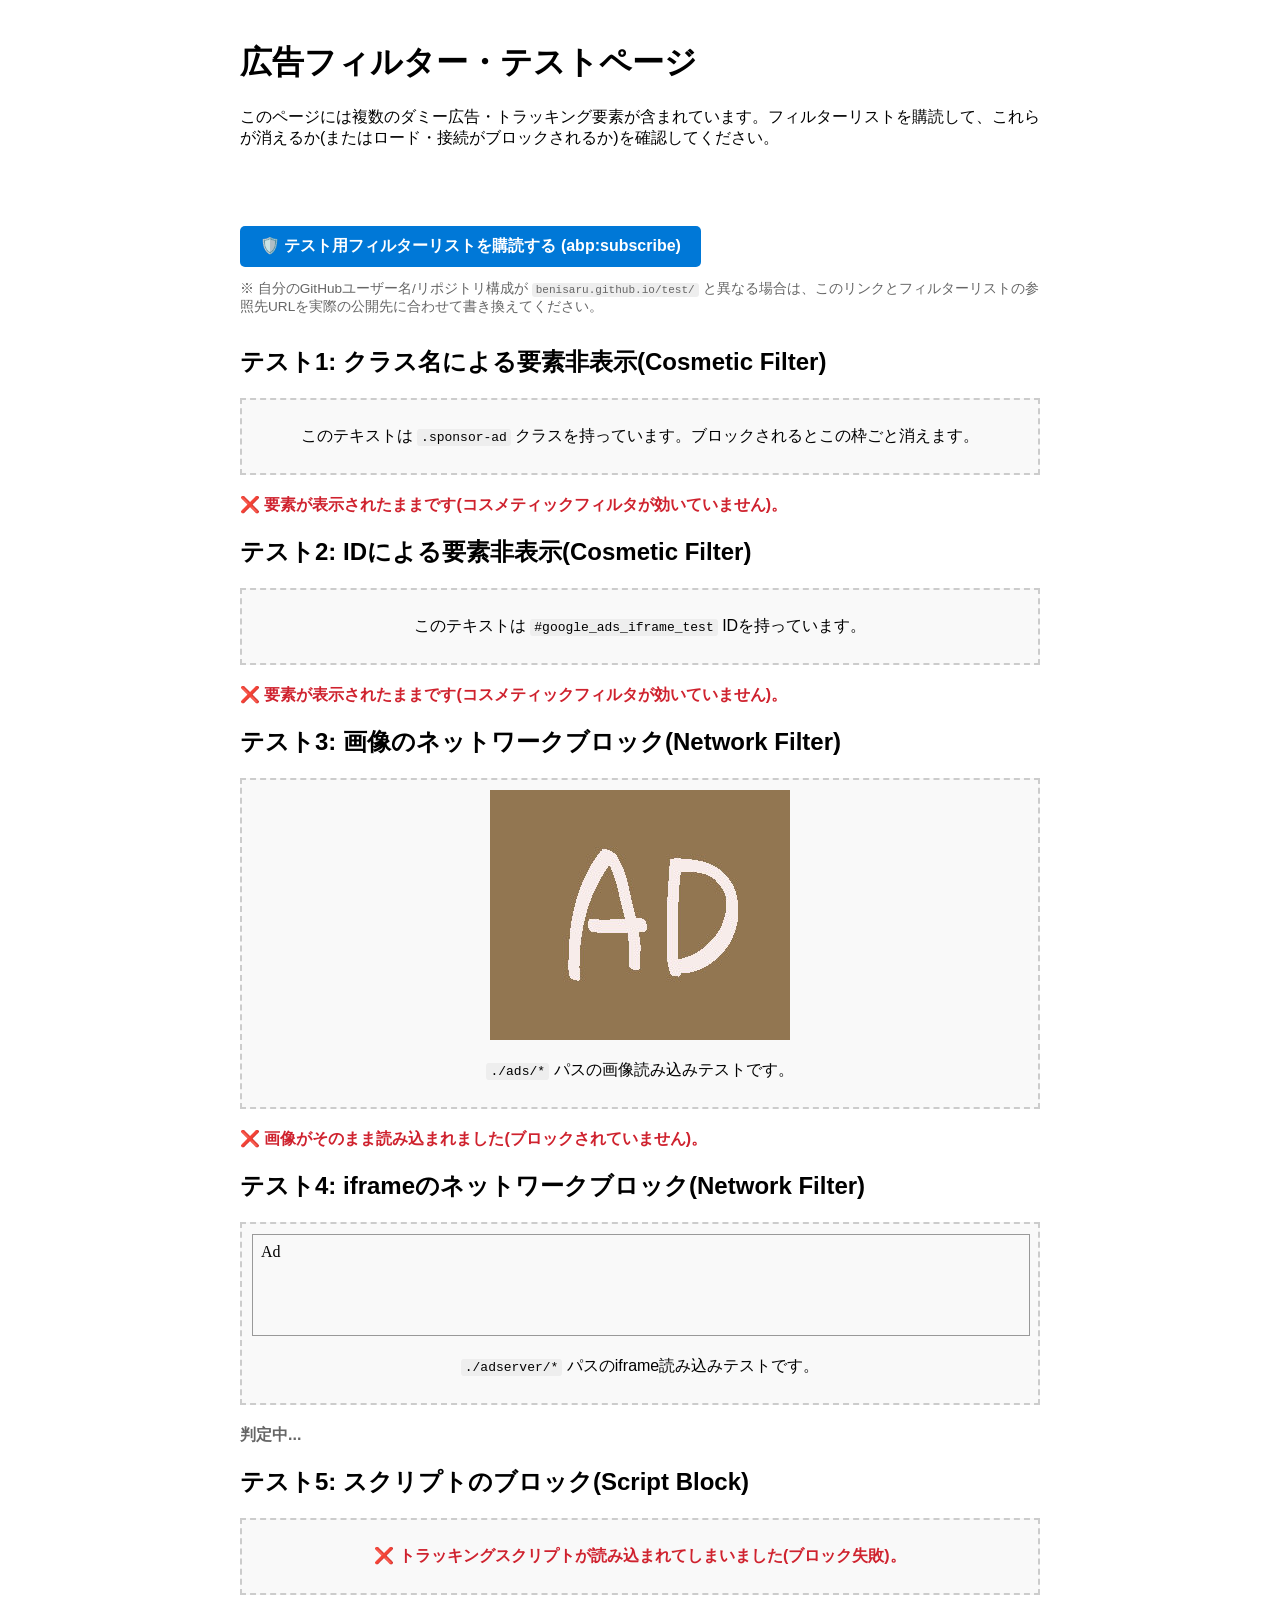
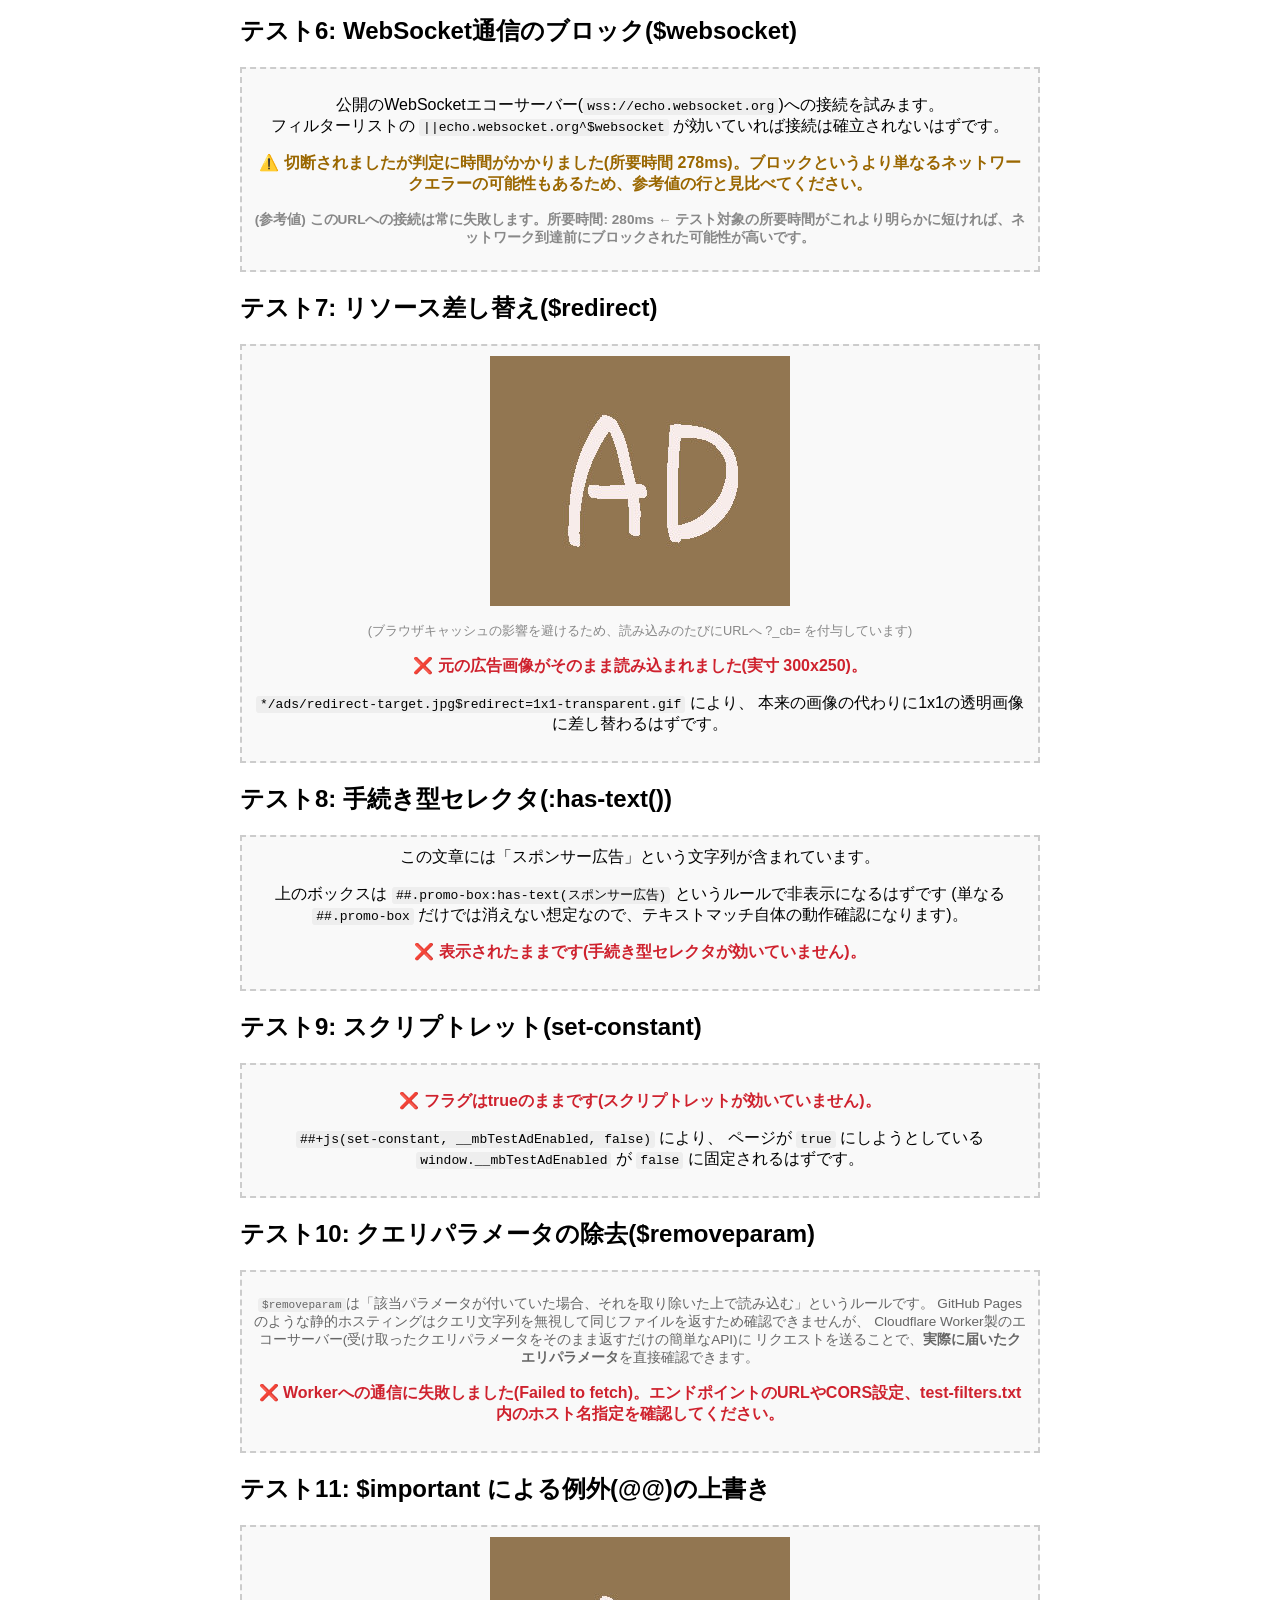
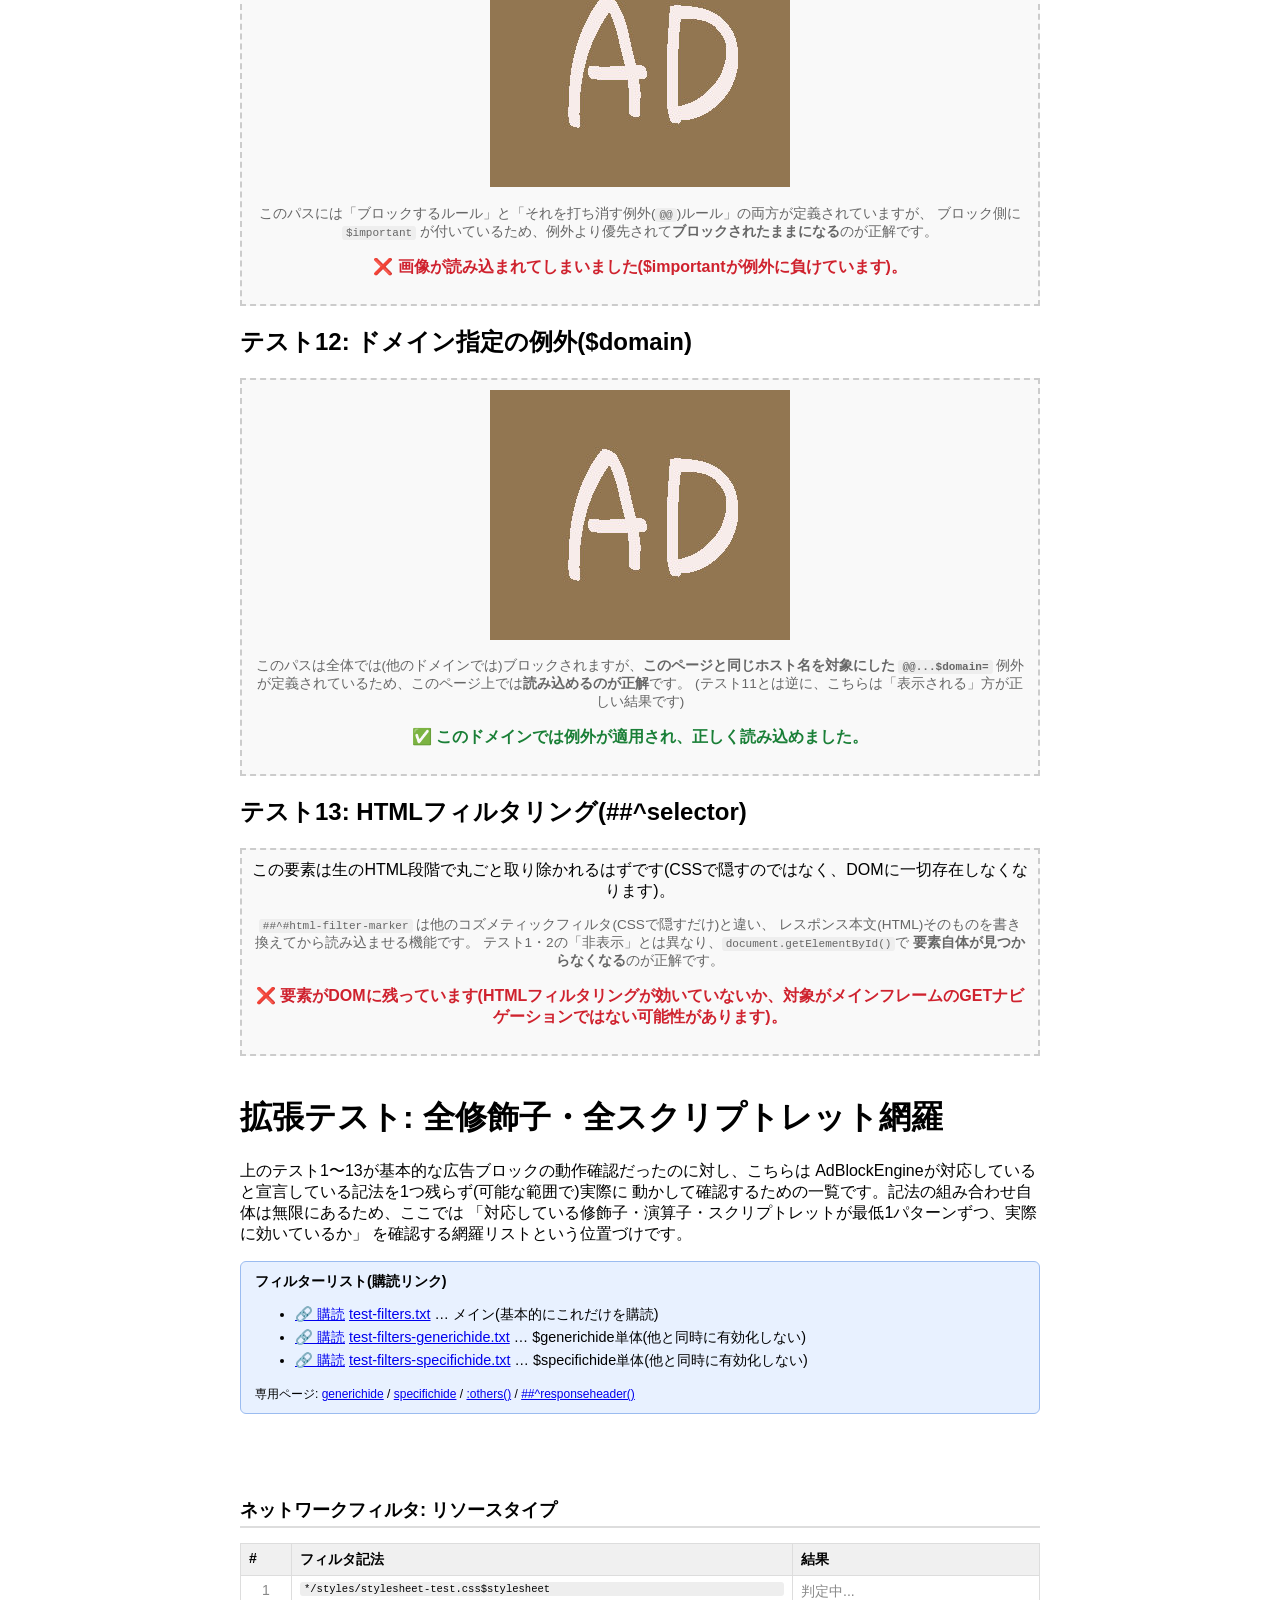
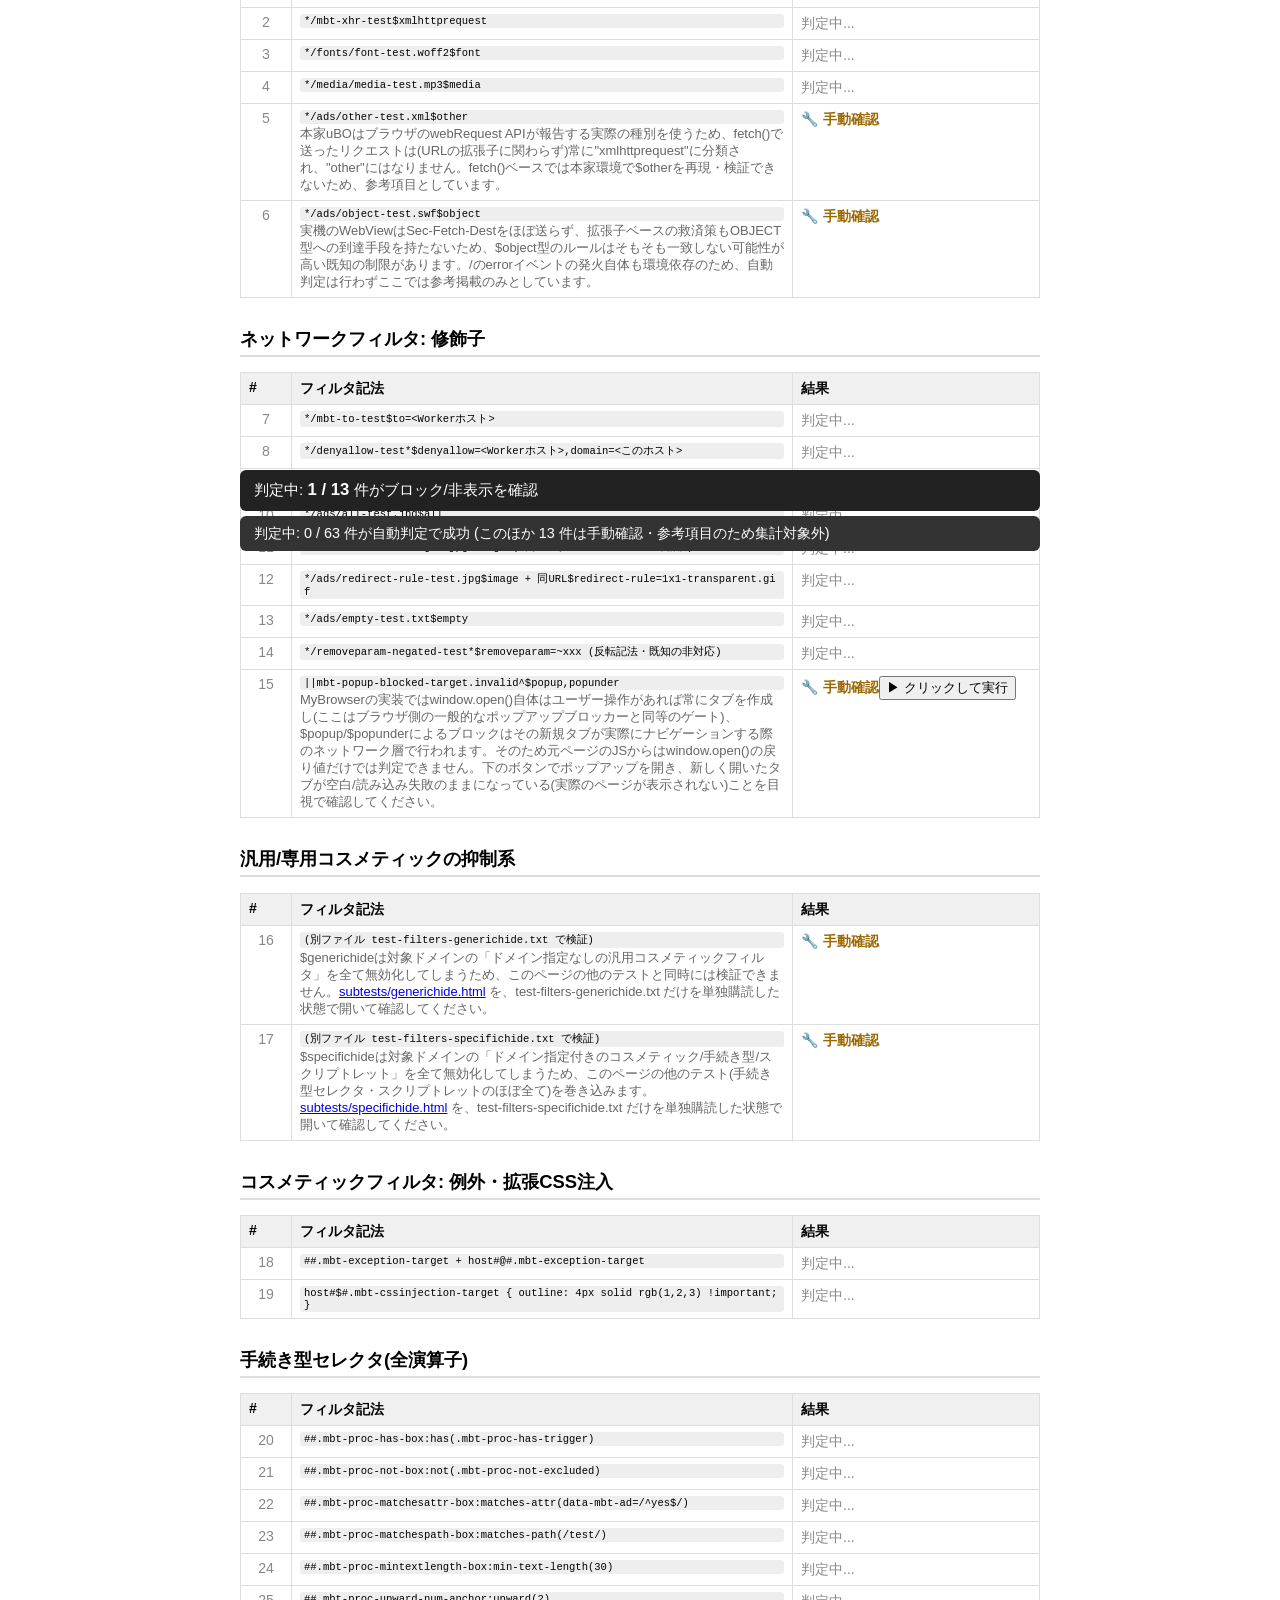
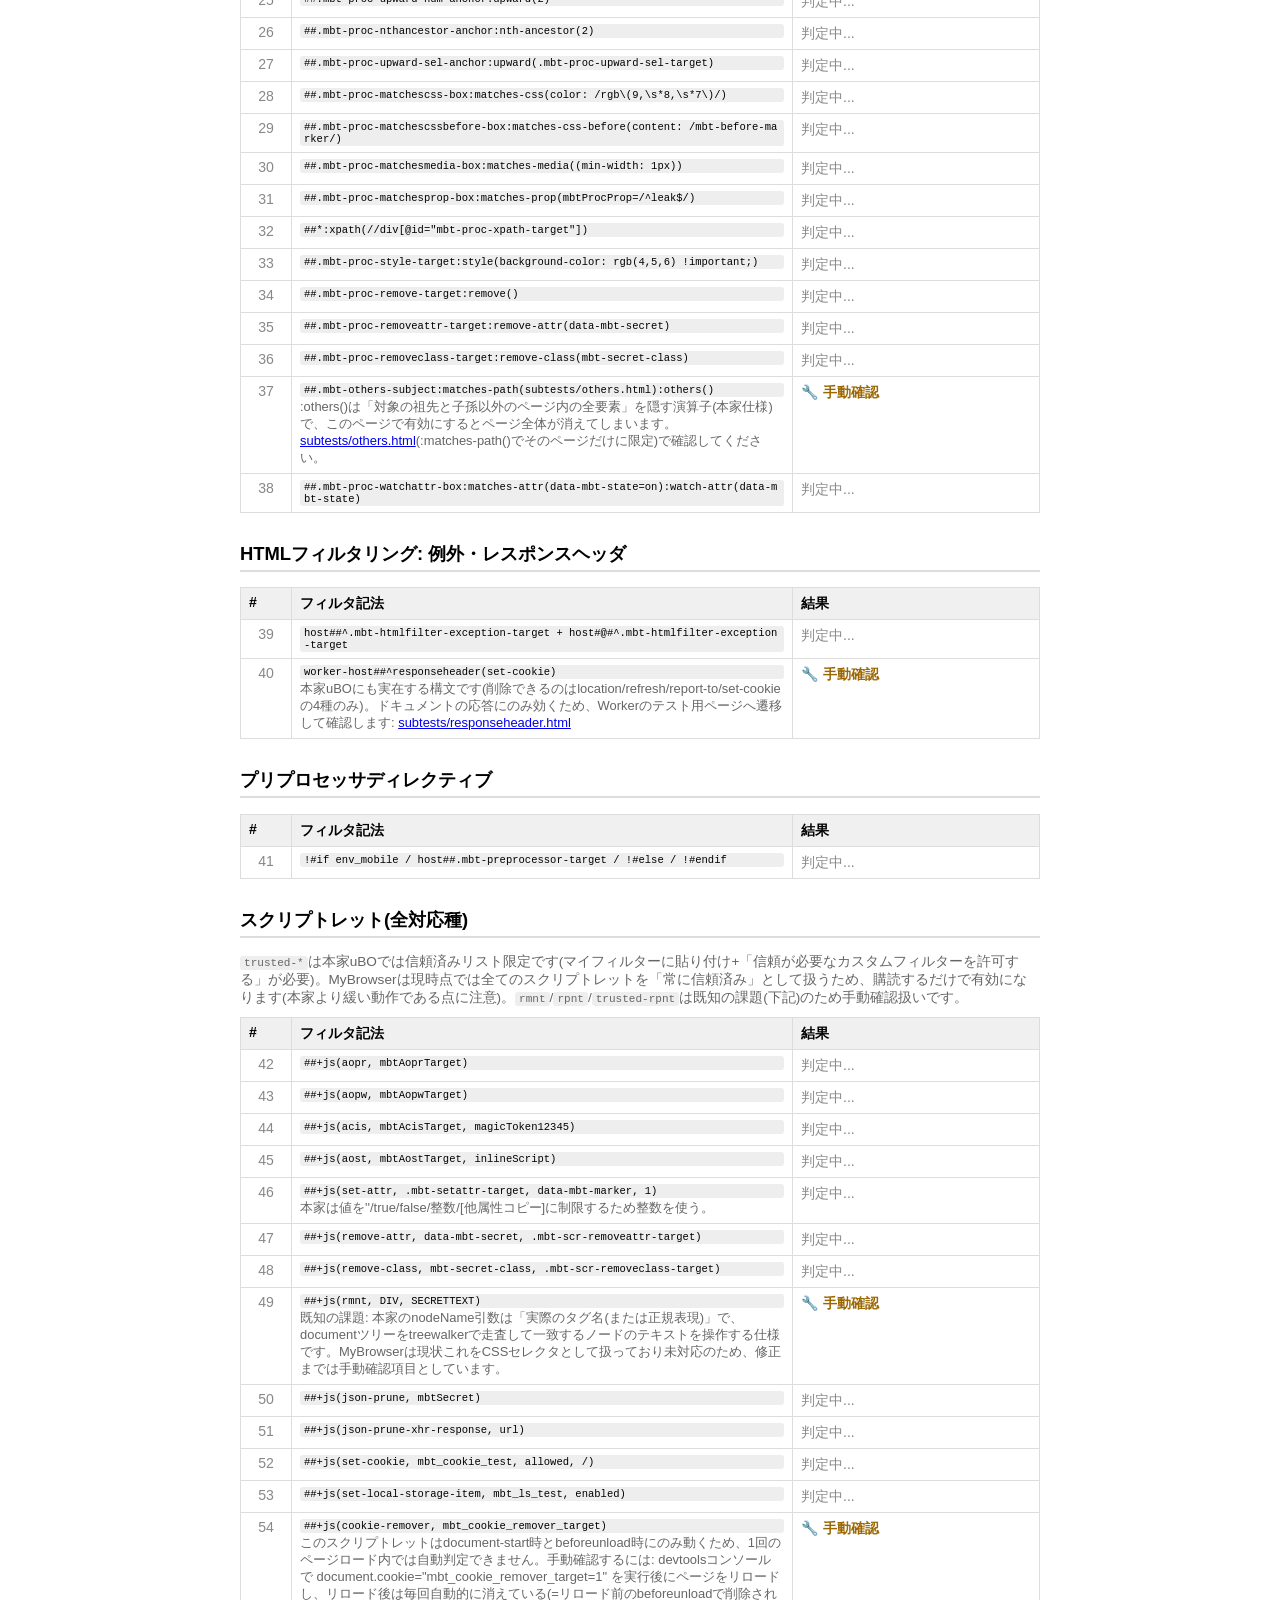
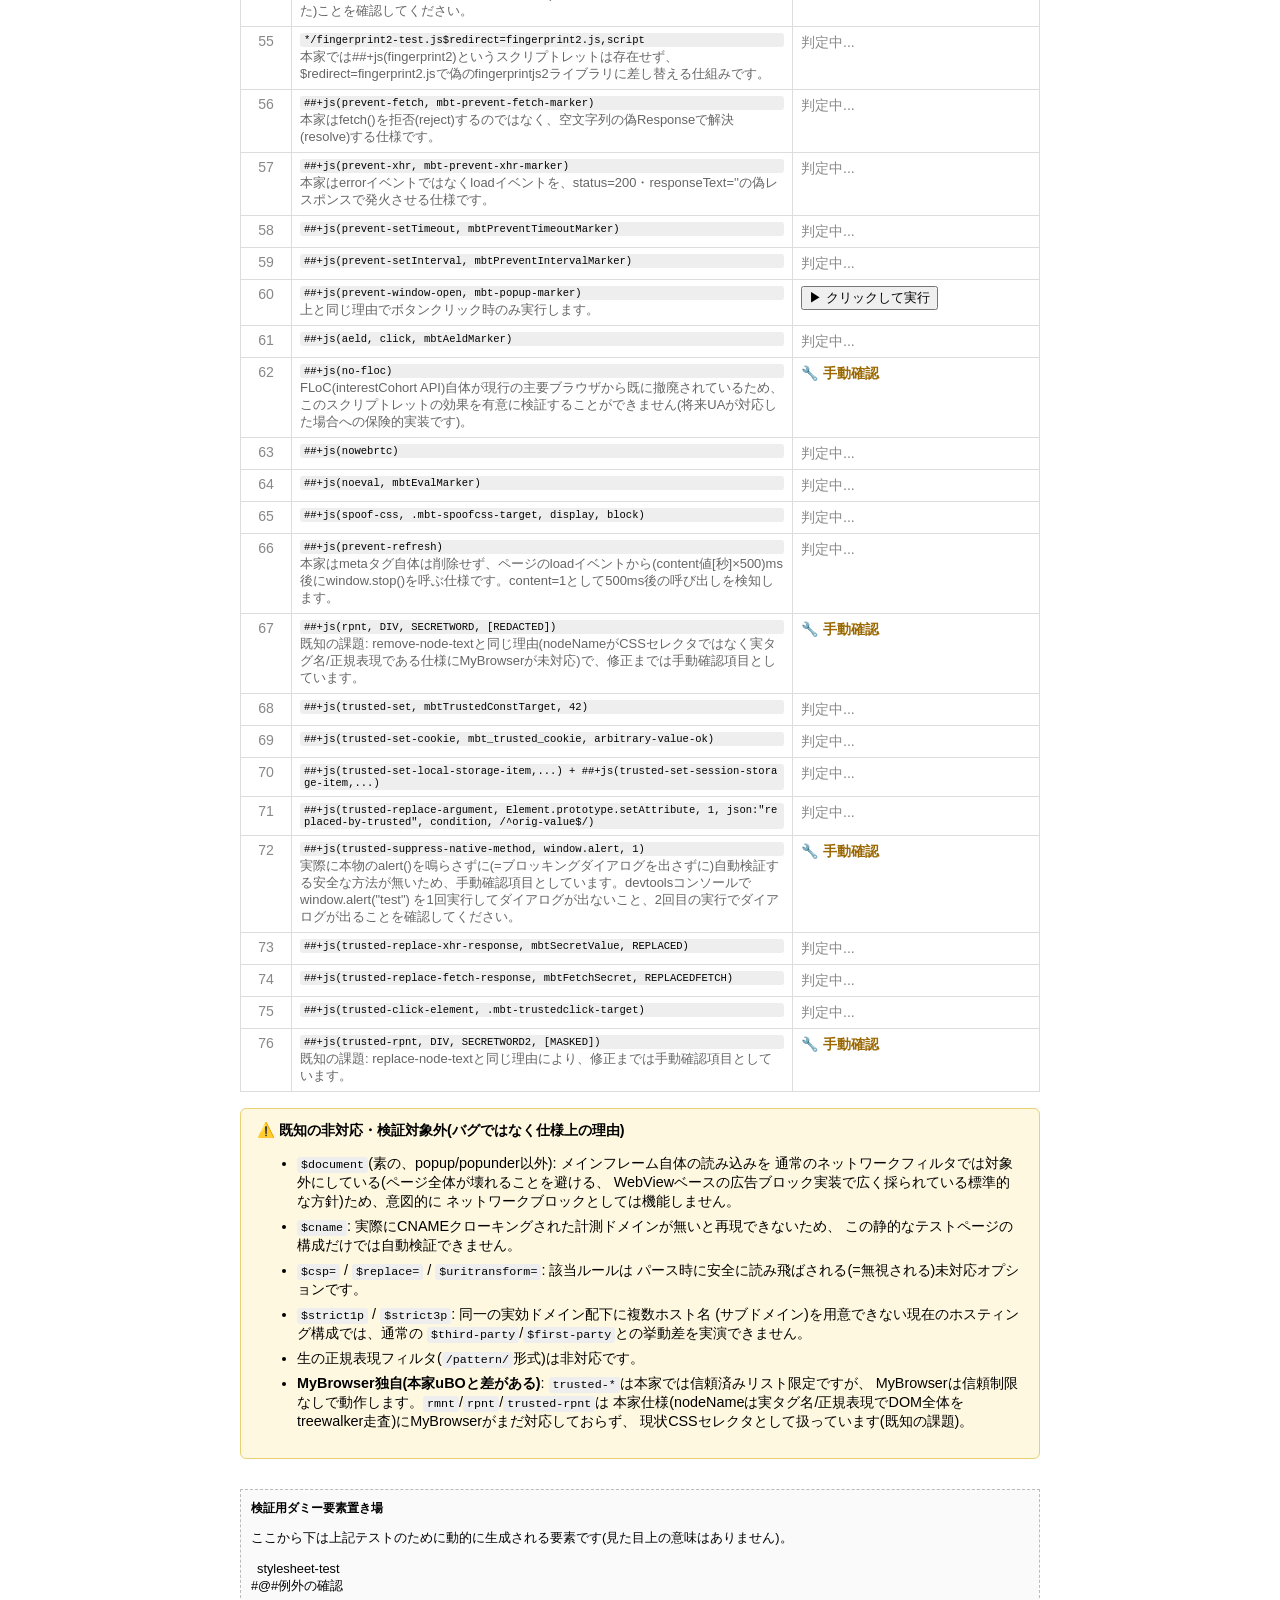
==== commit 15d9174a: "Add files via upload" ====
--- a/test/index.html
+++ b/test/index.html
@@ -603,12 +603,8 @@
                 return { pass: window.__mb2MediaState === 'error', detail: window.__mb2MediaState === 'error' ? '音声の読み込みがブロックされました。' : '音声が読み込まれてしまいました。' };
             } });
 
-        T({ id: 'net-other', category: CATS[0], filter: '*/ads/other-test.xml$other',
-            check: function() {
-                return fetch('./ads/other-test.xml?_cb=' + Date.now())
-                    .then(function() { return { pass: false, detail: '読み込めてしまいました。' }; })
-                    .catch(function() { return { pass: true, detail: 'ネットワークエラーとしてブロックされました。' }; });
-            } });
+        T({ id: 'net-other', category: CATS[0], filter: '*/ads/other-test.xml$other', manual: true,
+            note: '本家uBOはブラウザのwebRequest APIが報告する実際の種別を使うため、fetch()で送ったリクエストは(URLの拡張子に関わらず)常に"xmlhttprequest"に分類され、"other"にはなりません。fetch()ベースでは本家環境で$otherを再現・検証できないため、参考項目としています。' });
 
         T({ id: 'net-object', category: CATS[0], filter: '*/ads/object-test.swf$object', manual: true,
             note: '実機のWebViewはSec-Fetch-Destをほぼ送らず、拡張子ベースの救済策もOBJECT型への到達手段を持たないため、$object型のルールはそもそも一致しない可能性が高い既知の制限があります。<object>/<embed>のerrorイベントの発火自体も環境依存のため、自動判定は行わずここでは参考掲載のみとしています。' });
@@ -858,7 +854,7 @@
                     'try { var v = window.mbtAcisTarget; window.__mb2AcisThrew = false; } catch (e) { window.__mb2AcisThrew = (e instanceof ReferenceError); }');
             },
             check: function() { return { pass: window.__mb2AcisThrew === true }; } });
-        T({ id: 'scr-aost', category: CATS[7], filter: '##+js(aost, mbtAostTarget, <inline-script>)',
+        T({ id: 'scr-aost', category: CATS[7], filter: '##+js(aost, mbtAostTarget, inlineScript)',
             setup: function() {
                 runInlineScript('(function(){ try { var v = window.mbtAostTarget; window.__mb2AostThrew = false; } catch (e) { window.__mb2AostThrew = (e instanceof ReferenceError); } })();');
             },
@@ -902,29 +898,49 @@
             check: function() { return { pass: localStorage.getItem('mbt_ls_test') === 'enabled' }; } });
         T({ id: 'scr-cookie-remover', category: CATS[7], filter: '##+js(cookie-remover, mbt_cookie_remover_target)', manual: true,
             note: 'このスクリプトレットはdocument-start時とbeforeunload時にのみ動くため、1回のページロード内では自動判定できません。手動確認するには: devtoolsコンソールで document.cookie="mbt_cookie_remover_target=1" を実行後にページをリロードし、リロード後は毎回自動的に消えている(=リロード前のbeforeunloadで削除された)ことを確認してください。' });
-        T({ id: 'scr-fingerprint2', category: CATS[7], filter: '##+js(fingerprint2)',
-            check: function() {
-                var ok = window.Fingerprint2 && window.Fingerprint2.VERSION === '2.1.4' && window.Fingerprint2.x64hash128() === '0000000000000000000000000000000';
-                return { pass: !!ok };
-            } });
+        T({ id: 'scr-fingerprint2', category: CATS[7], filter: '*/fingerprint2-test.js$redirect=fingerprint2.js,script',
+            note: '本家では##+js(fingerprint2)というスクリプトレットは存在せず、$redirect=fingerprint2.jsで偽のfingerprintjs2ライブラリに差し替える仕組みです。<script src>を使って検証します。',
+            setup: function() {
+                var s = document.createElement('script');
+                s.src = './ads/fingerprint2-test.js?_cb=' + Date.now();
+                s.onload = function() { window.__mb2Fp2Loaded = true; };
+                s.onerror = function() { window.__mb2Fp2Loaded = false; };
+                document.head.appendChild(s);
+            },
+            check: function() {
+                if (window.__mb2Fp2Loaded === undefined) return undefined;
+                if (!window.Fingerprint2) return { pass: false, detail: 'window.Fingerprint2が定義されていません。' };
+                var h1 = window.Fingerprint2.x64hash128();
+                var h2 = window.Fingerprint2.x64hash128();
+                var pass = window.Fingerprint2 === window.Fingerprint && typeof h1 === 'string' && /^[0-9a-f]{32}$/.test(h1) && h1 === h2;
+                return { pass: pass, detail: 'x64hash128()=' + h1 };
+            } });
+
         T({ id: 'scr-prevent-fetch', category: CATS[7], filter: '##+js(prevent-fetch, mbt-prevent-fetch-marker)',
-            check: function() {
-                return fetch('./mbt-prevent-fetch-marker-xyz')
-                    .then(function() { return { pass: false, detail: 'fetchが実行されてしまいました。' }; })
-                    .catch(function() { return { pass: true, detail: 'fetchが即座に拒否されました。' }; });
-            } });
+            note: '本家はfetch()を拒否(reject)するのではなく、空文字列の偽Responseで解決(resolve)する仕様です。',
+            check: function() {
+                return fetch('./mbt-prevent-fetch-marker-xyz').then(function(r) { return r.text(); })
+                    .then(function(text) { return { pass: text === '', detail: '取得内容の長さ=' + text.length }; })
+                    .catch(function() { return { pass: true, detail: 'ネットワークエラーとして拒否されました(この形でも実質ブロックは成立)。' }; });
+            } });
+
         T({ id: 'scr-prevent-xhr', category: CATS[7], filter: '##+js(prevent-xhr, mbt-prevent-xhr-marker)',
+            note: '本家はerrorイベントではなくloadイベントを、status=200・responseText=\'\'の偽レスポンスで発火させる仕様です。',
             check: function() {
                 return new Promise(function(resolve) {
                     var xhr = new XMLHttpRequest();
                     var settled = false;
                     xhr.open('GET', './mbt-prevent-xhr-marker-xyz');
-                    xhr.onerror = function() { settled = true; resolve({ pass: true, detail: 'errorイベントが発火しました。' }); };
-                    xhr.onload = function() { if (!settled) { settled = true; resolve({ pass: false, detail: '通常通り読み込まれました。' }); } };
+                    xhr.onload = function() {
+                        settled = true;
+                        resolve({ pass: xhr.status === 200 && xhr.responseText === '', detail: 'status=' + xhr.status + ' / 長さ=' + xhr.responseText.length });
+                    };
+                    xhr.onerror = function() { settled = true; resolve({ pass: true, detail: 'errorイベントが発火しました(この形でも実質ブロックは成立)。' }); };
                     xhr.send();
                     setTimeout(function() { if (!settled) resolve({ pass: false, detail: 'タイムアウト' }); }, 1500);
                 });
             } });
+
         T({ id: 'scr-prevent-settimeout', category: CATS[7], filter: '##+js(prevent-setTimeout, mbtPreventTimeoutMarker)',
             setup: function() {
                 window.__mb2STFired = false;
@@ -960,21 +976,31 @@
         T({ id: 'scr-no-floc', category: CATS[7], filter: '##+js(no-floc)', manual: true,
             note: 'FLoC(interestCohort API)自体が現行の主要ブラウザから既に撤廃されているため、このスクリプトレットの効果を有意に検証することができません(将来UAが対応した場合への保険的実装です)。' });
         T({ id: 'scr-nowebrtc', category: CATS[7], filter: '##+js(nowebrtc)',
-            check: function() { return { pass: typeof window.RTCPeerConnection === 'function' && window.RTCPeerConnection.toString().indexOf('[native code]') === -1 }; } });
+            check: function() {
+                try {
+                    var pass = typeof window.RTCPeerConnection === 'function' && new window.RTCPeerConnection().toString() === '[object RTCPeerConnection]';
+                    return { pass: pass };
+                } catch (e) { return { pass: false, detail: '例外: ' + e.message }; }
+            } });
         T({ id: 'scr-noeval-if', category: CATS[7], filter: '##+js(noeval, mbtEvalMarker)',
             check: function() { return { pass: window.eval('/* mbtEvalMarker */ 123') === undefined }; } });
         T({ id: 'scr-spoof-css', category: CATS[7], filter: '##+js(spoof-css, .mbt-spoofcss-target, display, block)',
             setup: function() { spawn('<div class="mbt-spoofcss-target" style="display:none;">spoof-css対象</div>'); },
             check: function() { return { pass: getComputedStyle(document.querySelector('.mbt-spoofcss-target')).display === 'block' }; } });
         T({ id: 'scr-prevent-refresh', category: CATS[7], filter: '##+js(prevent-refresh)',
-            setup: function() {
+            note: '本家はmetaタグ自体は削除せず、ページのloadイベントから(content値[秒]×500)ms後にwindow.stop()を呼ぶ仕様です。content=1として500ms後の呼び出しを検知します。',
+            setup: function() {
+                window.__mb2StopCalled = false;
+                var orig = window.stop;
+                window.stop = function() { window.__mb2StopCalled = true; return orig.apply(this, arguments); };
                 var meta = document.createElement('meta');
                 meta.setAttribute('http-equiv', 'refresh');
-                meta.setAttribute('content', '9999');
+                meta.setAttribute('content', '1');
                 document.head.appendChild(meta);
             },
-            delay: 500,
-            check: function() { return { pass: document.querySelector('meta[http-equiv="refresh" i]') === null }; } });
+            delay: 1300, timeoutMs: 3000,
+            check: function() { return { pass: window.__mb2StopCalled === true }; } });
+
         T({ id: 'scr-replace-node-text', category: CATS[7], filter: '##+js(rpnt, DIV, SECRETWORD, [REDACTED])', manual: true,
             note: '既知の課題: remove-node-textと同じ理由(nodeNameがCSSセレクタではなく実タグ名/正規表現である仕様にMyBrowserが未対応)で、修正までは手動確認項目としています。' });
 
@@ -1154,7 +1180,11 @@
             if (window.__mb2Started) return; // 環境によってはloadが複数回発火し得るための多重実行防止
             window.__mb2Started = true;
             renderAll();
-            TESTS.forEach(function(t) { runOne(t); });
+            // 全テストのsetup()を同一tickで一斉実行すると、MutationObserver/idle
+            // コールバックに依存するスクリプトレット(remove-attr, matches-prop等)が
+            // 大量の同時DOM変更に埋もれて判定が遅れることがあるため、少しずつ
+            // ずらして実行する(実際のページでの読み込まれ方に近づける意味もある)
+            TESTS.forEach(function(t, idx) { setTimeout(function() { runOne(t); }, idx * 25); });
         });
     })();
     </script>
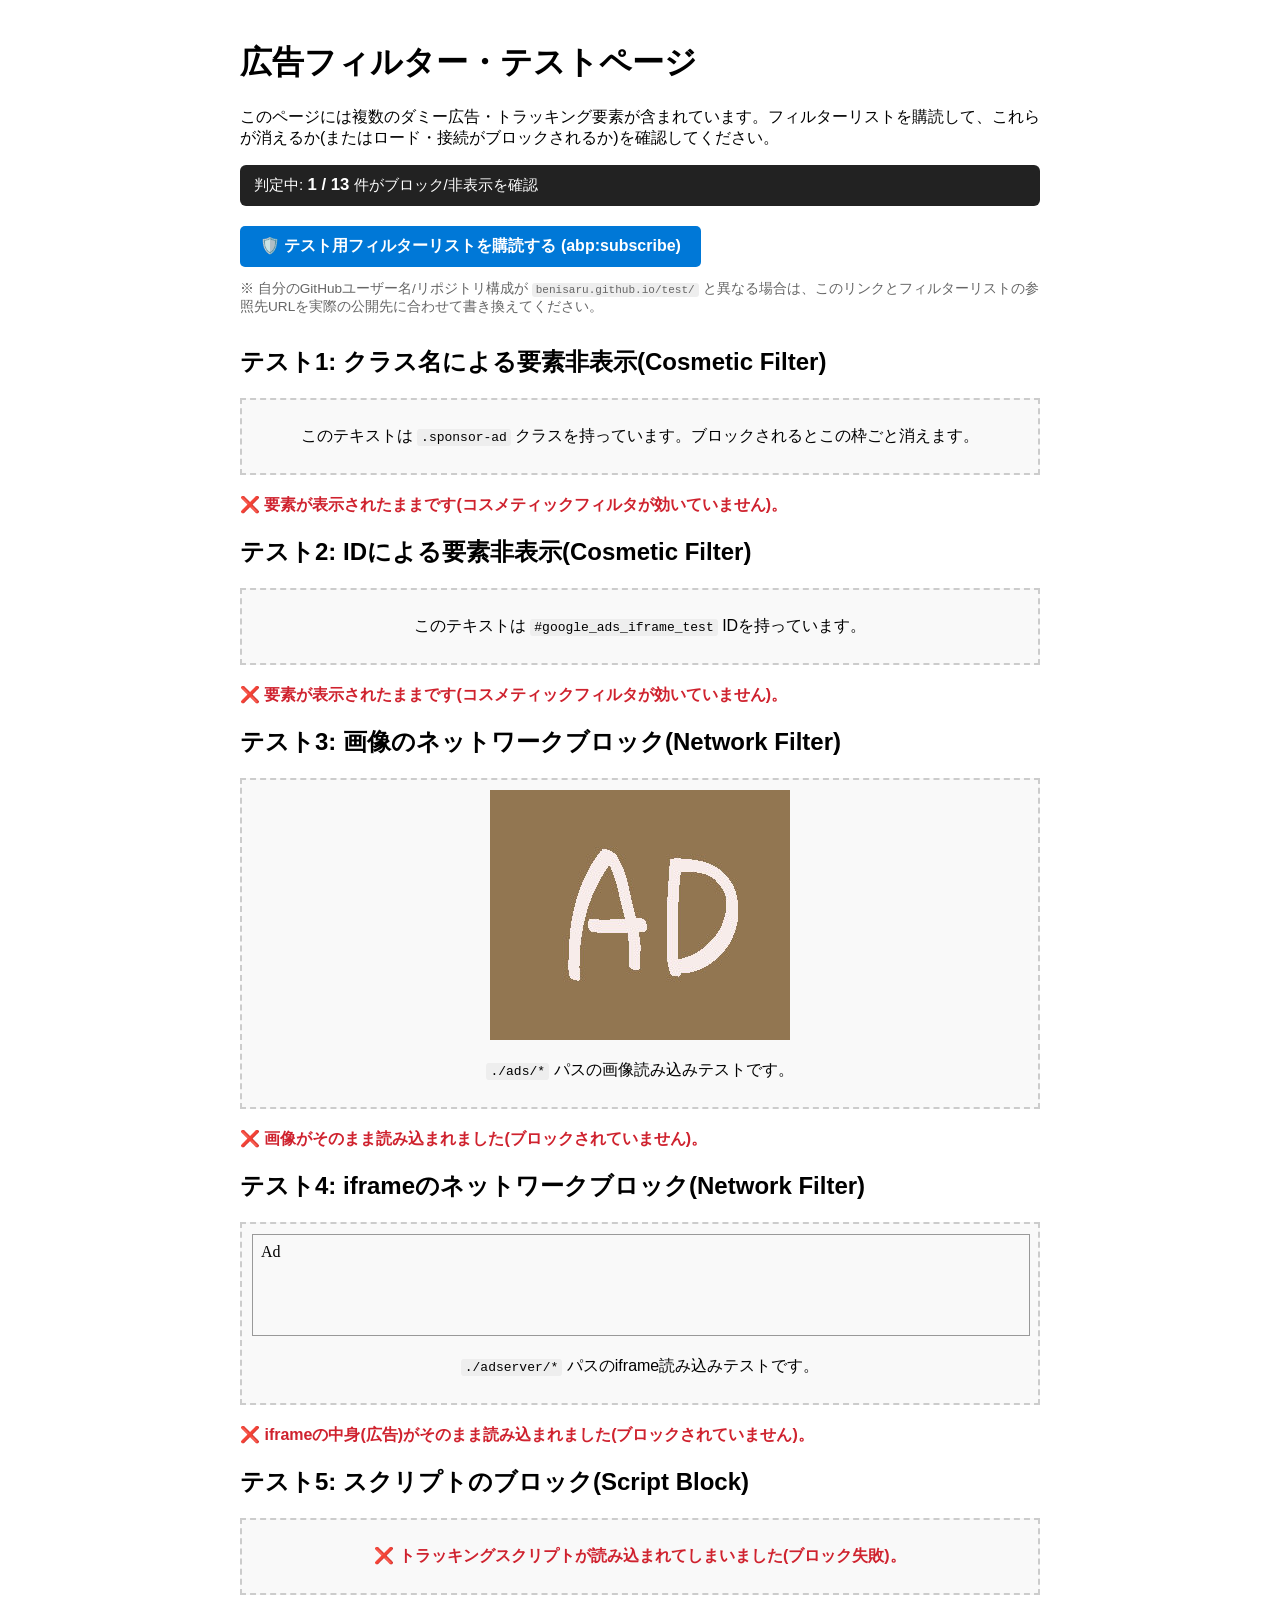
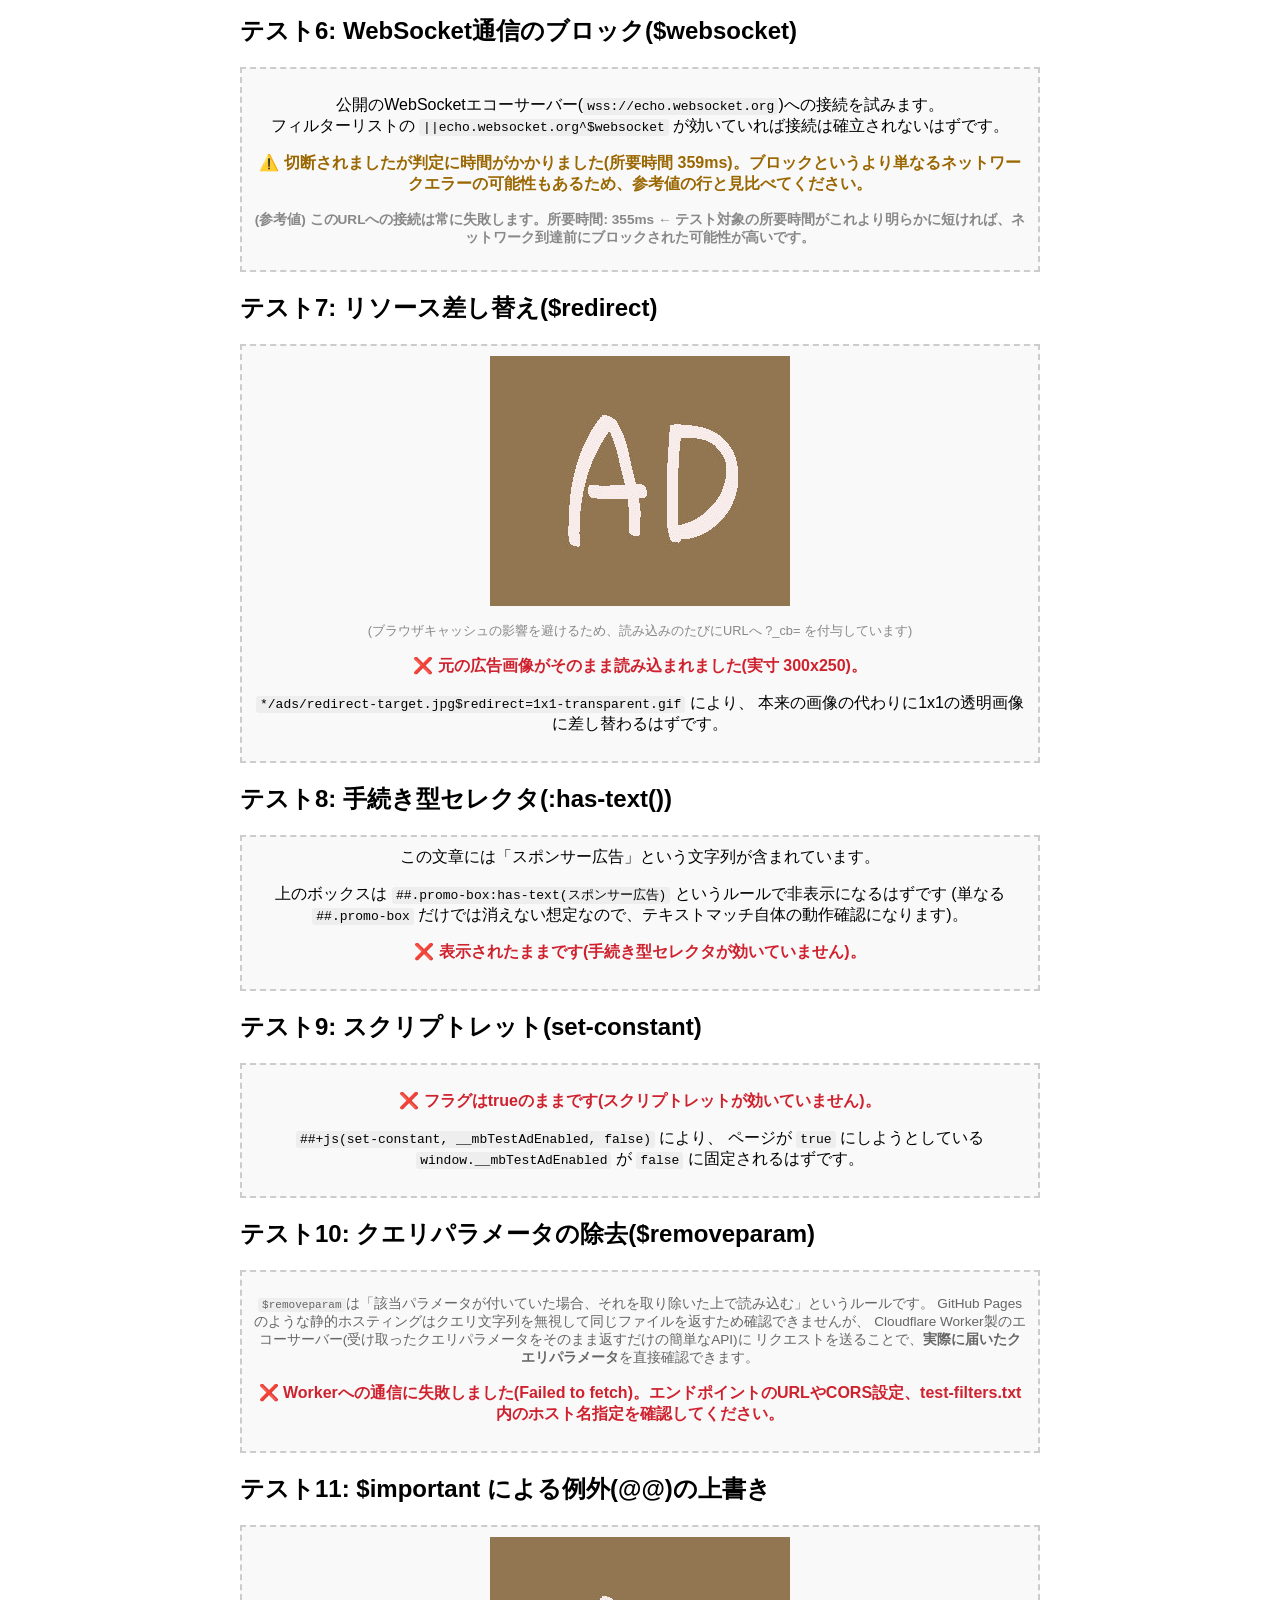
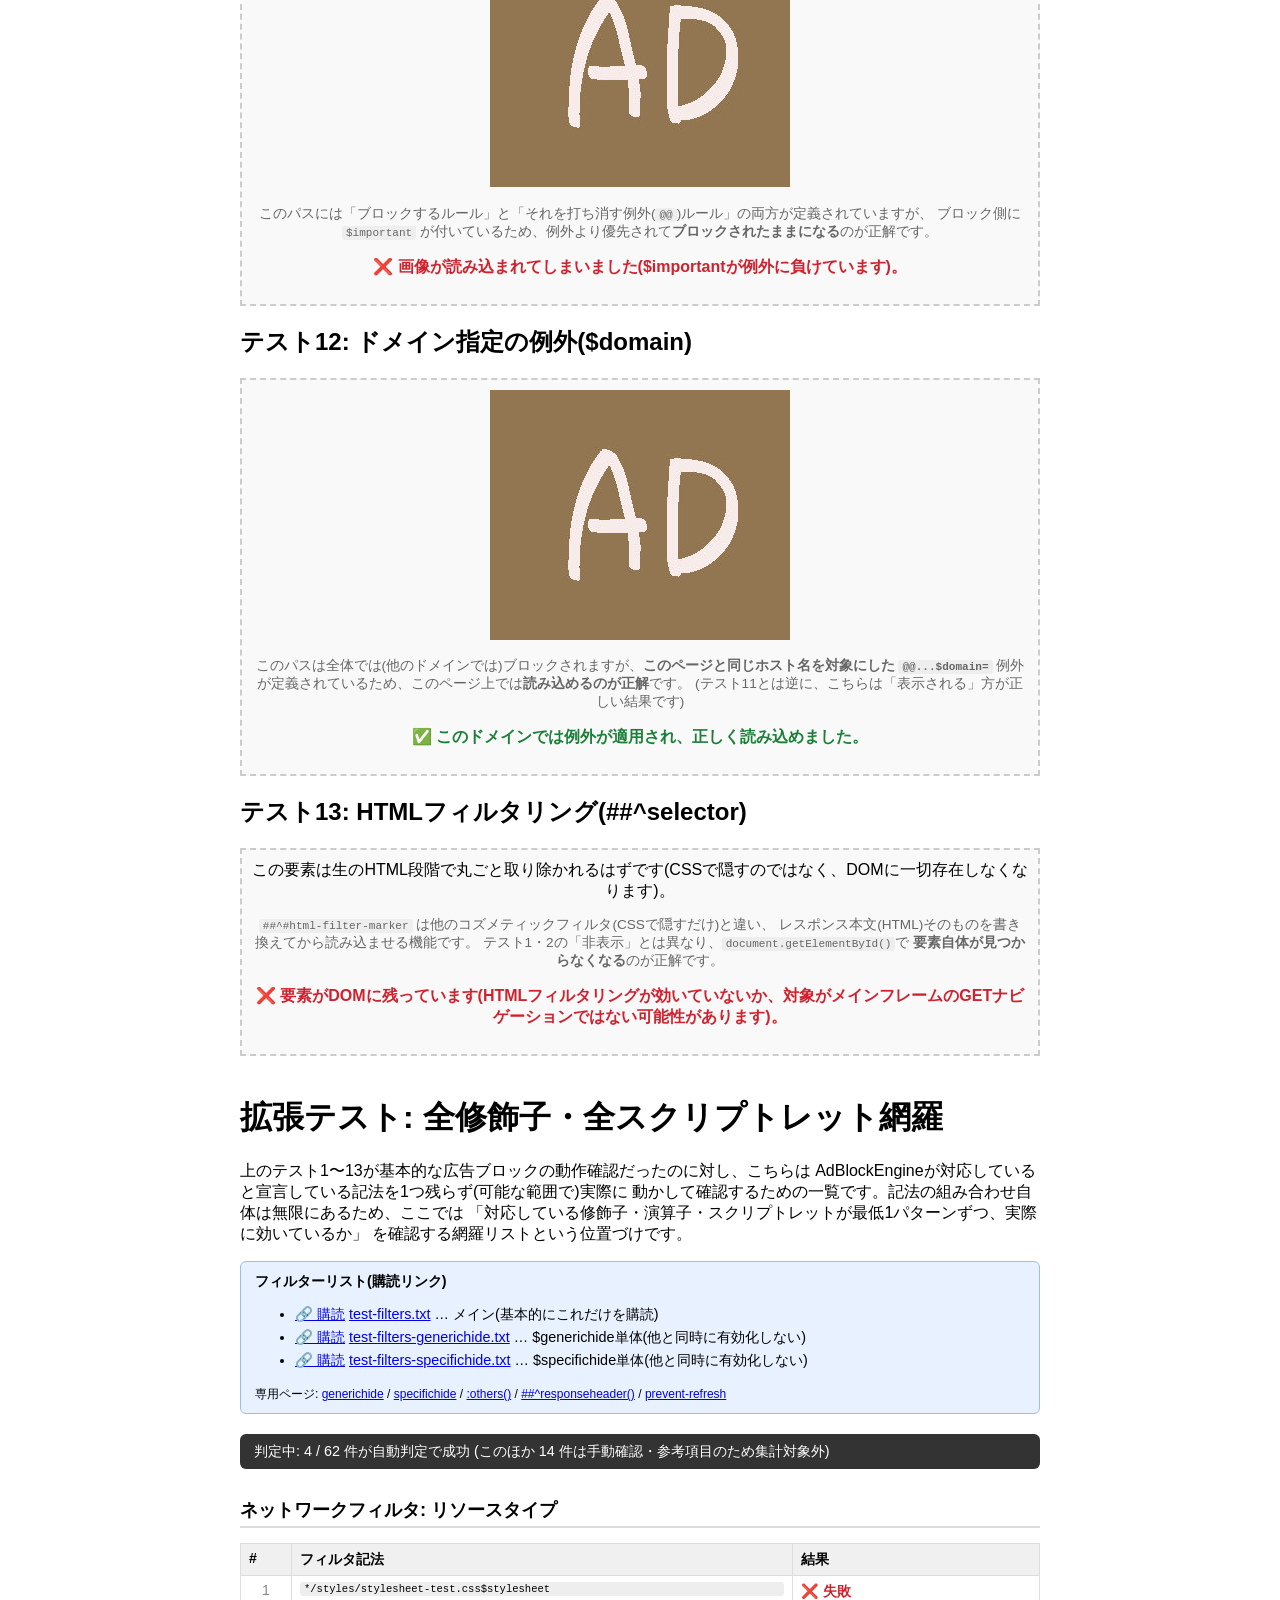
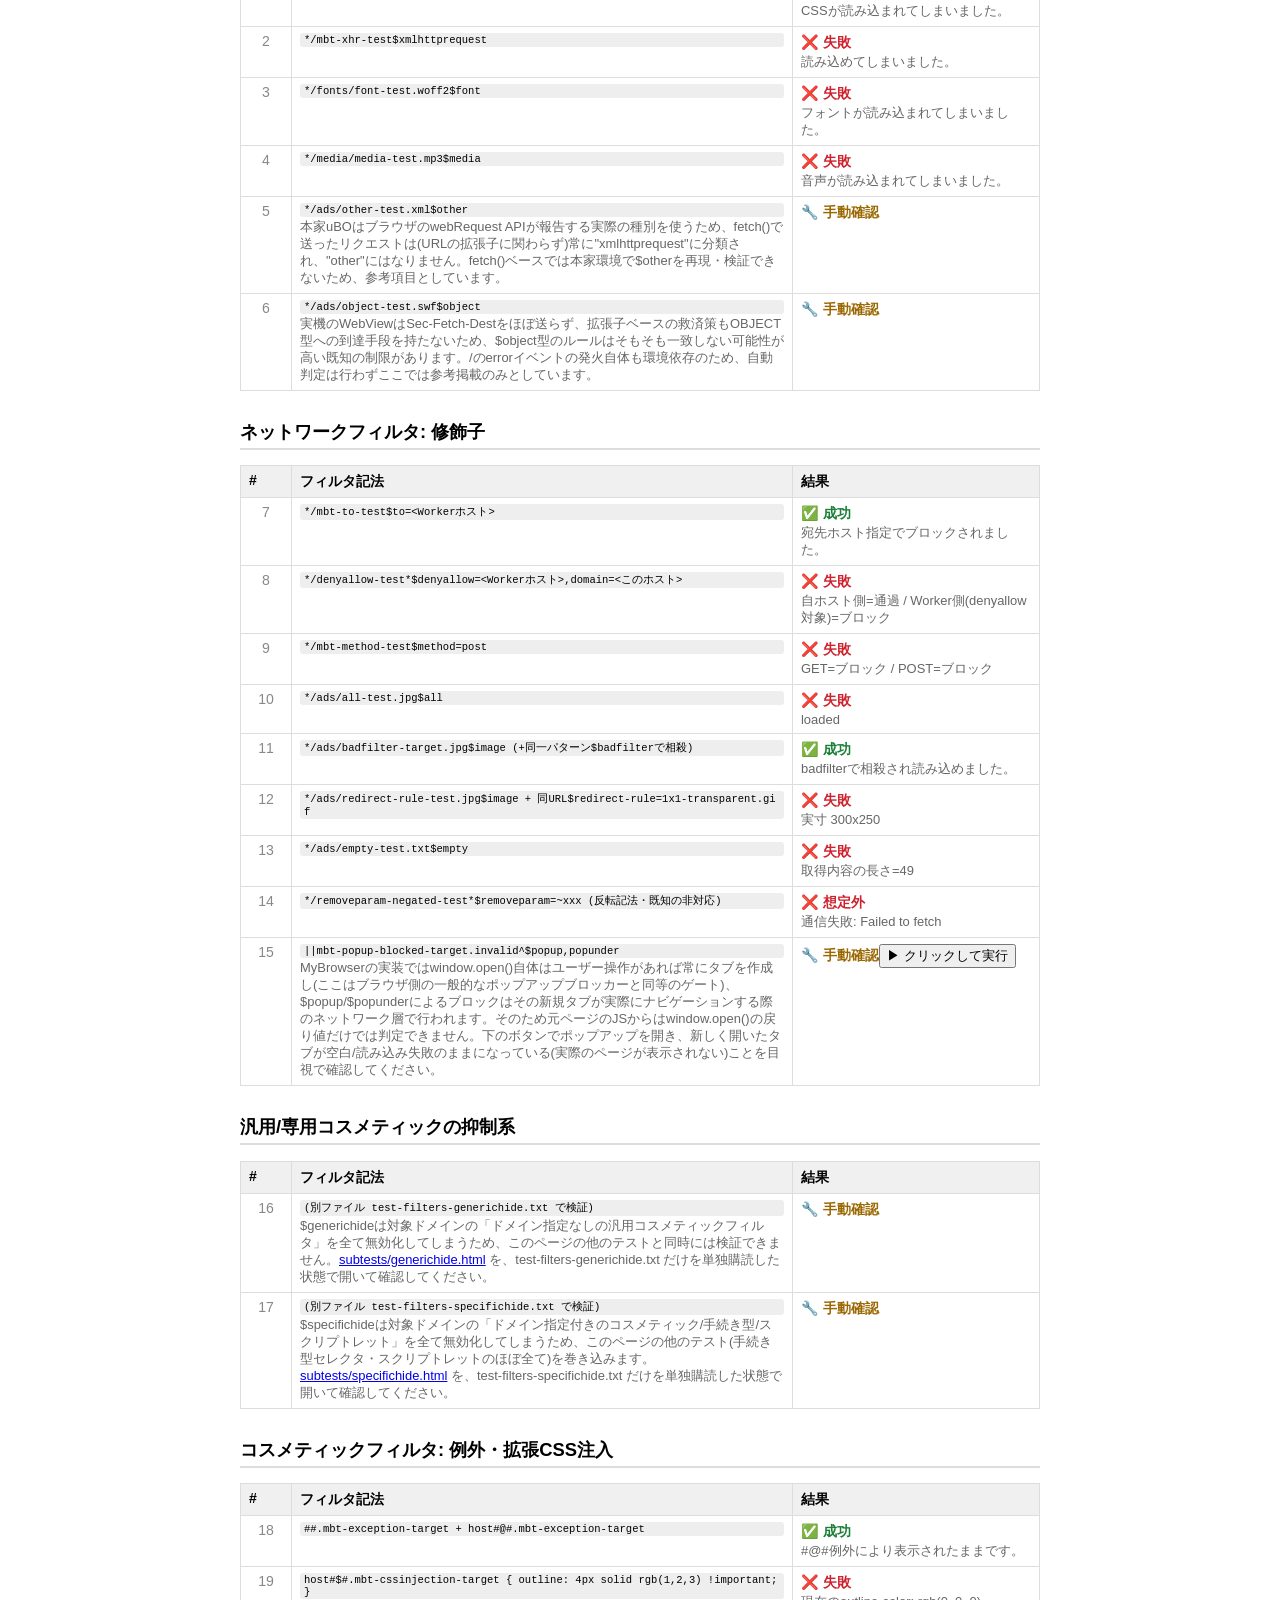
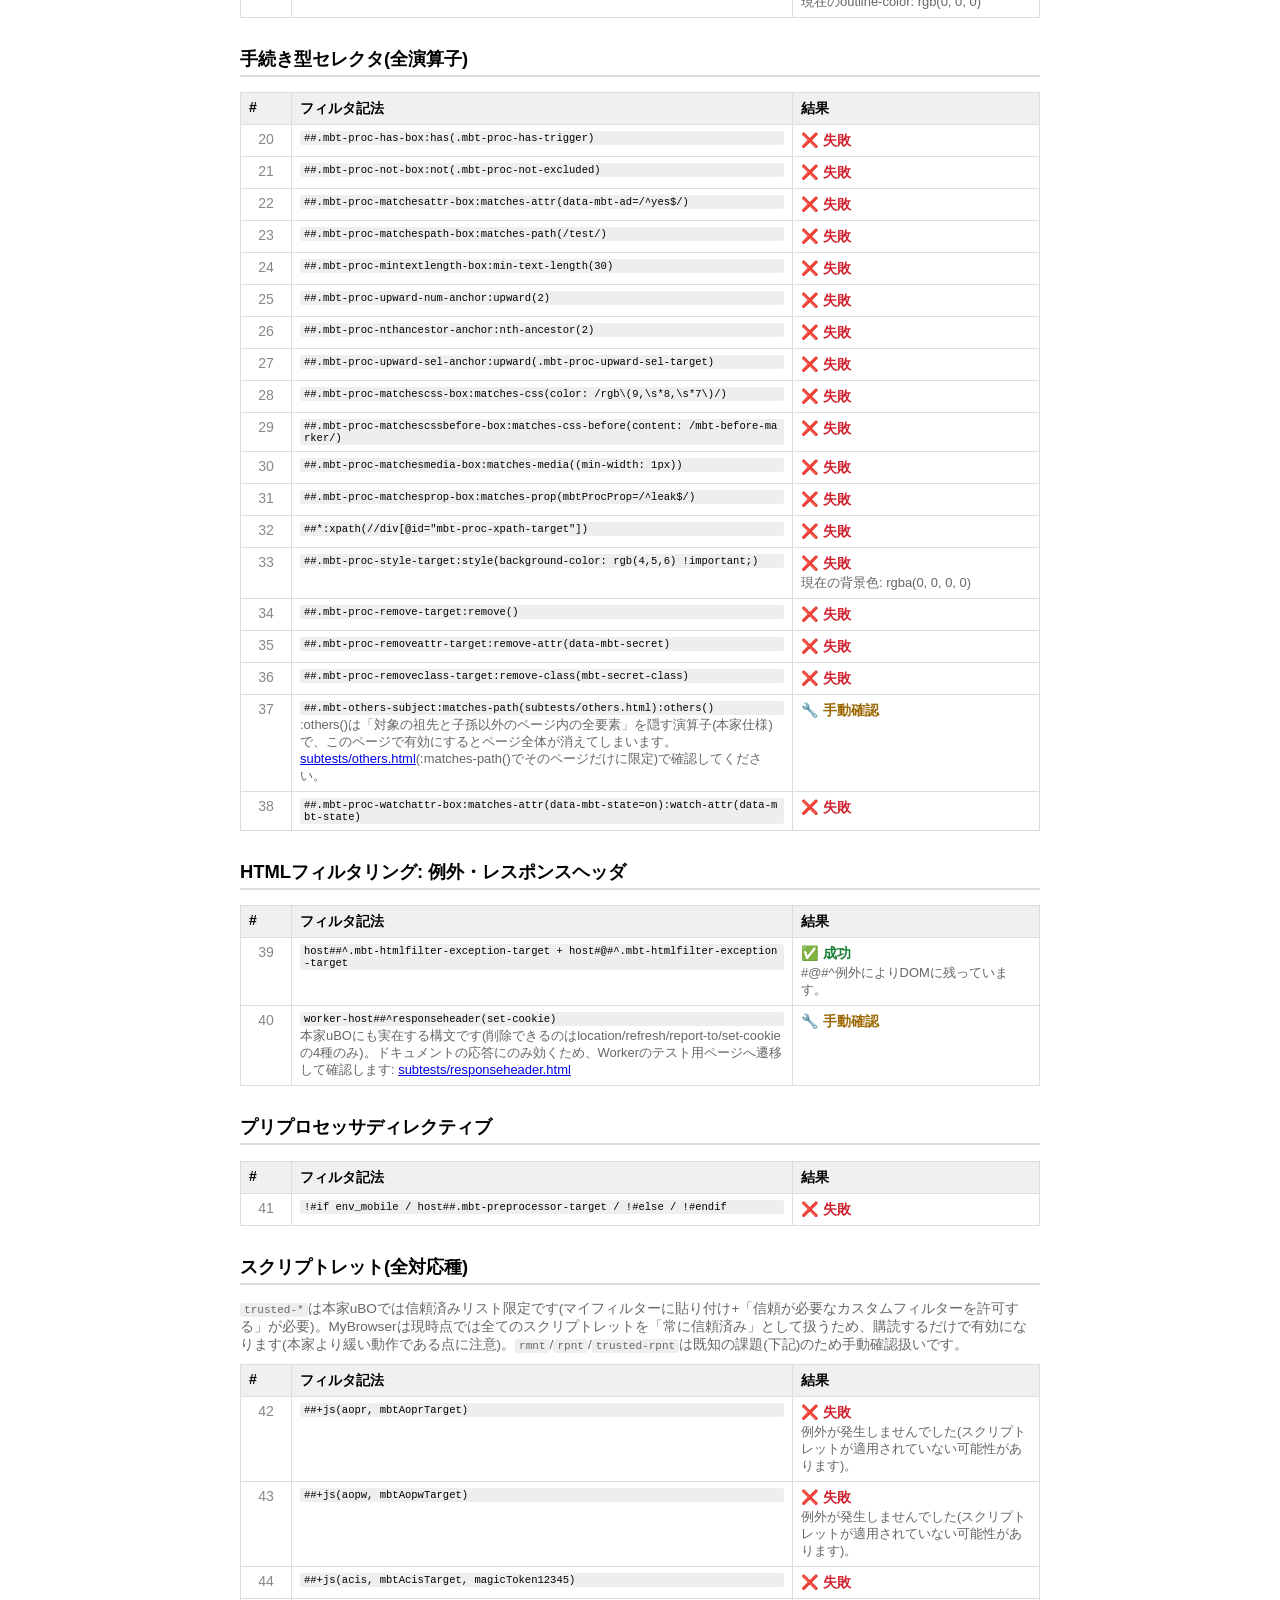
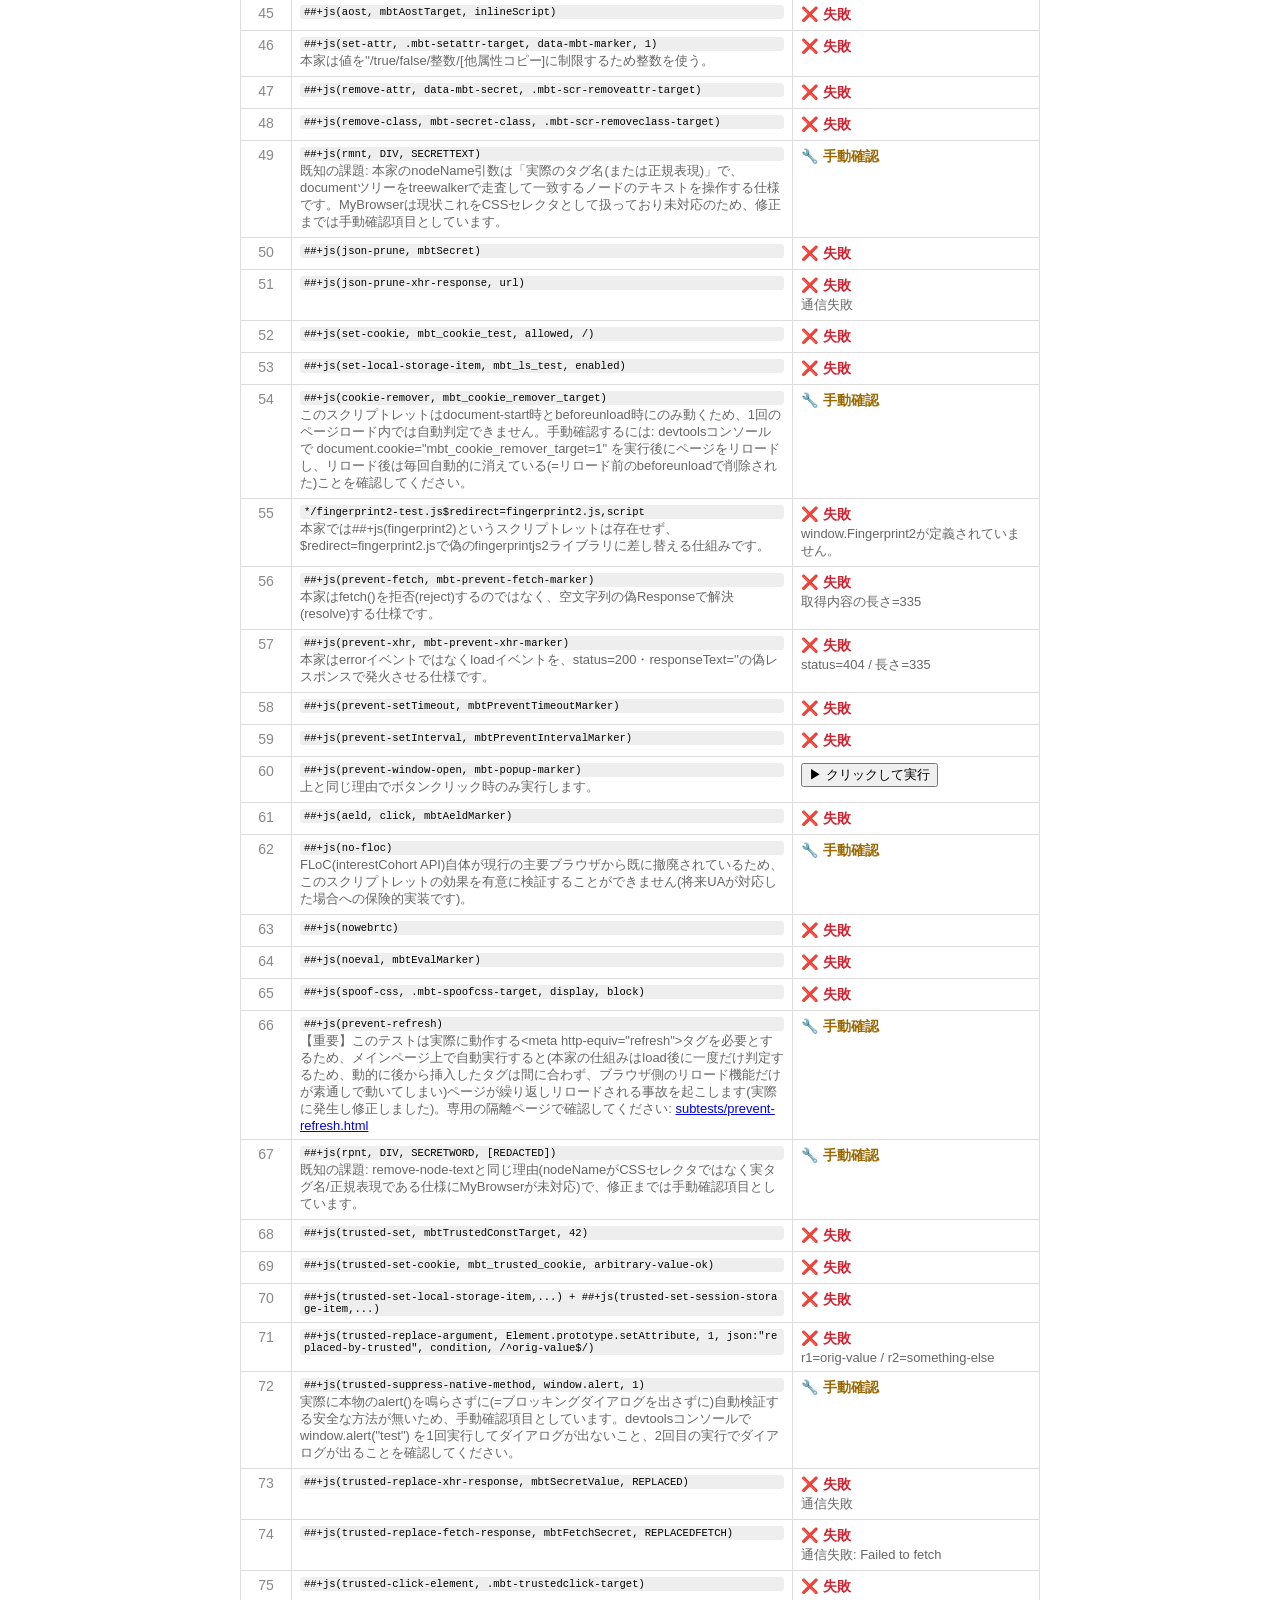
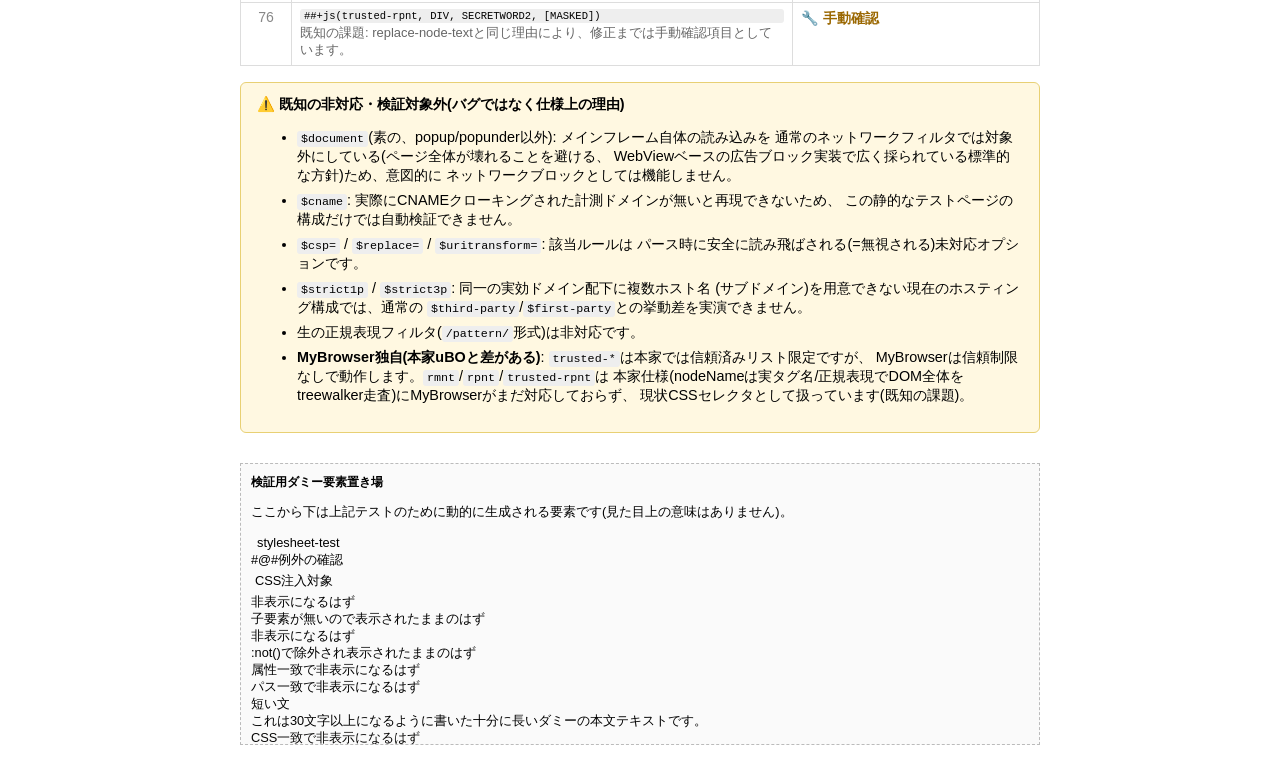
==== commit 4929871c: "Add files via upload" ====
--- a/test/index.html
+++ b/test/index.html
@@ -987,19 +987,8 @@
         T({ id: 'scr-spoof-css', category: CATS[7], filter: '##+js(spoof-css, .mbt-spoofcss-target, display, block)',
             setup: function() { spawn('<div class="mbt-spoofcss-target" style="display:none;">spoof-css対象</div>'); },
             check: function() { return { pass: getComputedStyle(document.querySelector('.mbt-spoofcss-target')).display === 'block' }; } });
-        T({ id: 'scr-prevent-refresh', category: CATS[7], filter: '##+js(prevent-refresh)',
-            note: '本家はmetaタグ自体は削除せず、ページのloadイベントから(content値[秒]×500)ms後にwindow.stop()を呼ぶ仕様です。content=1として500ms後の呼び出しを検知します。',
-            setup: function() {
-                window.__mb2StopCalled = false;
-                var orig = window.stop;
-                window.stop = function() { window.__mb2StopCalled = true; return orig.apply(this, arguments); };
-                var meta = document.createElement('meta');
-                meta.setAttribute('http-equiv', 'refresh');
-                meta.setAttribute('content', '1');
-                document.head.appendChild(meta);
-            },
-            delay: 1300, timeoutMs: 3000,
-            check: function() { return { pass: window.__mb2StopCalled === true }; } });
+        T({ id: 'scr-prevent-refresh', category: CATS[7], filter: '##+js(prevent-refresh)', manual: true,
+            note: '【重要】このテストは実際に動作する&lt;meta http-equiv="refresh"&gt;タグを必要とするため、メインページ上で自動実行すると(本家の仕組みはload後に一度だけ判定するため、動的に後から挿入したタグは間に合わず、ブラウザ側のリロード機能だけが素通しで動いてしまい)ページが繰り返しリロードされる事故を起こします(実際に発生し修正しました)。専用の隔離ページで確認してください: <a href="./subtests/prevent-refresh.html">subtests/prevent-refresh.html</a>' });
 
         T({ id: 'scr-replace-node-text', category: CATS[7], filter: '##+js(rpnt, DIV, SECRETWORD, [REDACTED])', manual: true,
             note: '既知の課題: remove-node-textと同じ理由(nodeNameがCSSセレクタではなく実タグ名/正規表現である仕様にMyBrowserが未対応)で、修正までは手動確認項目としています。' });
@@ -1172,7 +1161,8 @@
             });
             html += '</ul><small>専用ページ: <a href="./subtests/generichide.html">generichide</a> / ' +
                     '<a href="./subtests/specifichide.html">specifichide</a> / ' +
-                    '<a href="./subtests/others.html">:others()</a> / <a href="./subtests/responseheader.html">##^responseheader()</a></small>';
+                    '<a href="./subtests/others.html">:others()</a> / <a href="./subtests/responseheader.html">##^responseheader()</a> / ' +
+                    '<a href="./subtests/prevent-refresh.html">prevent-refresh</a></small>';
             document.getElementById('mb2-sublist').innerHTML = html;
         })();
 
@@ -1190,4 +1180,4 @@
     </script>
 
 </body>
-</html>
+</html>
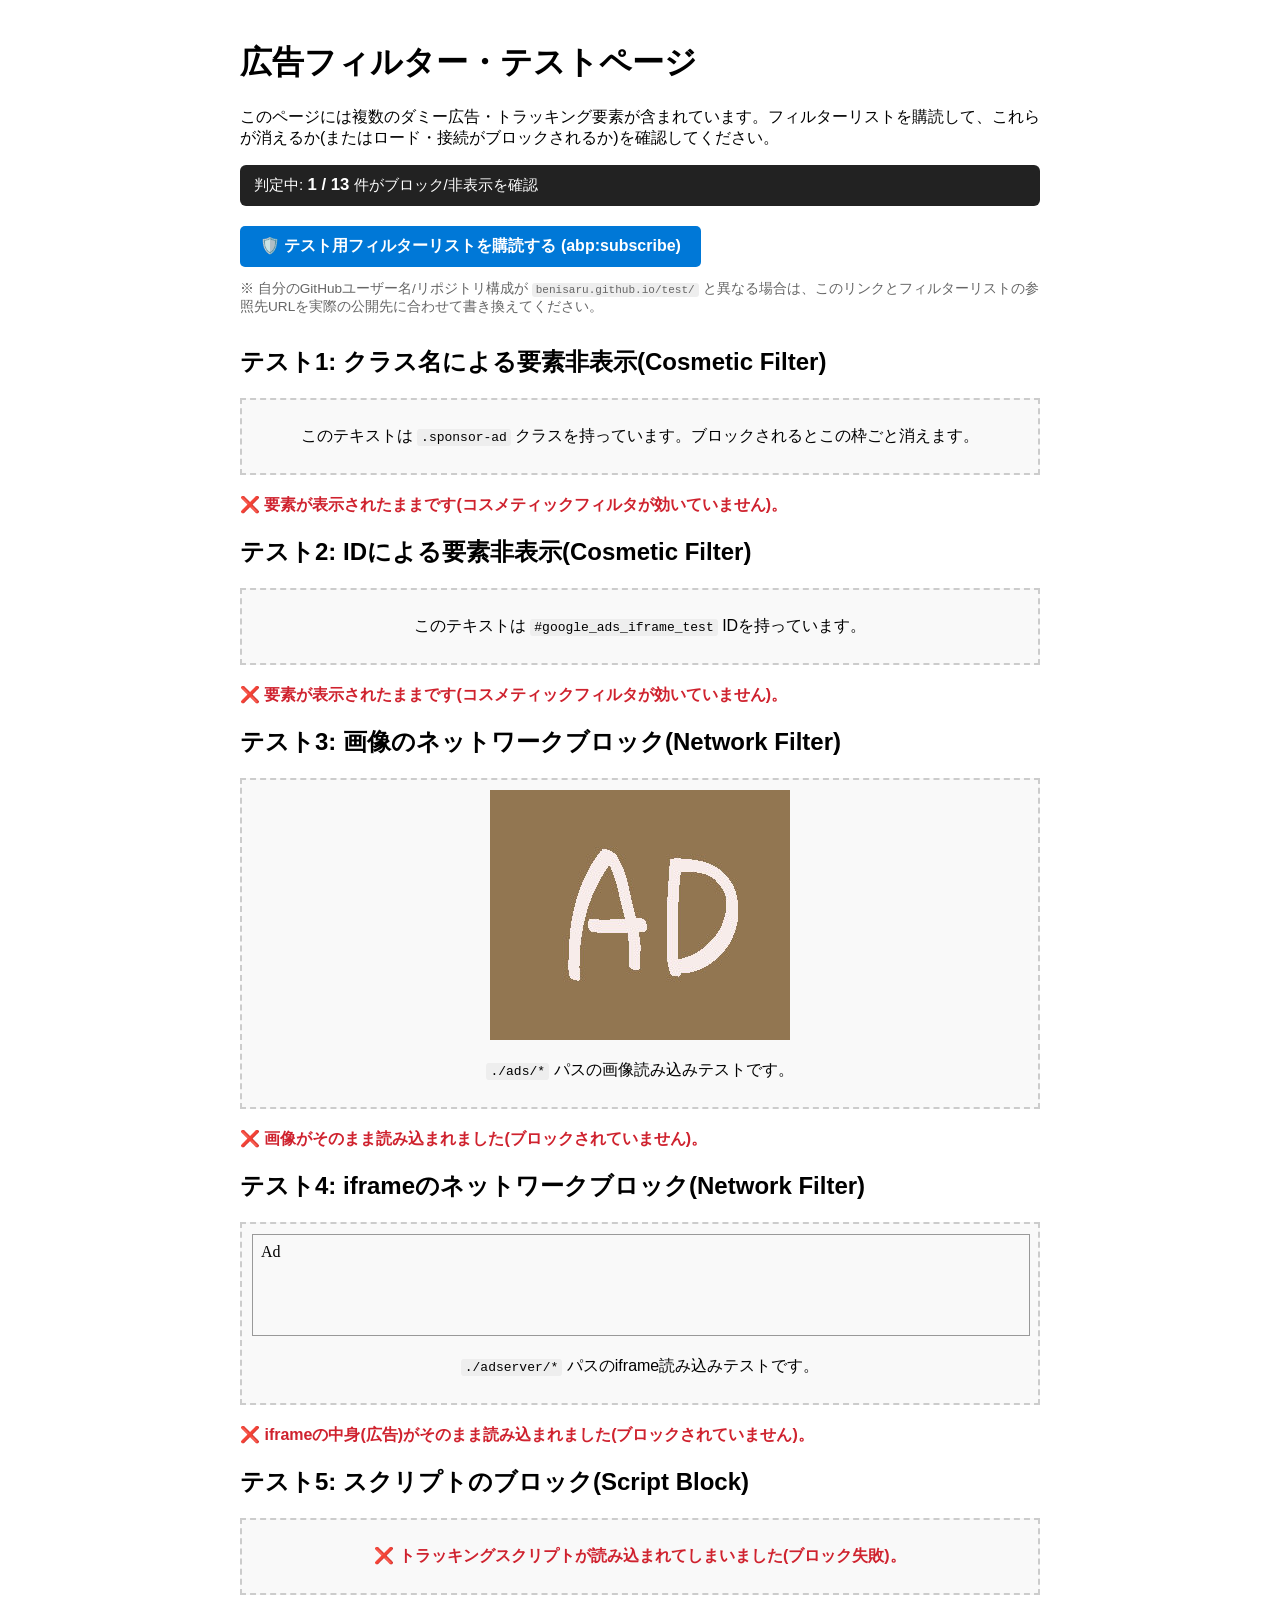
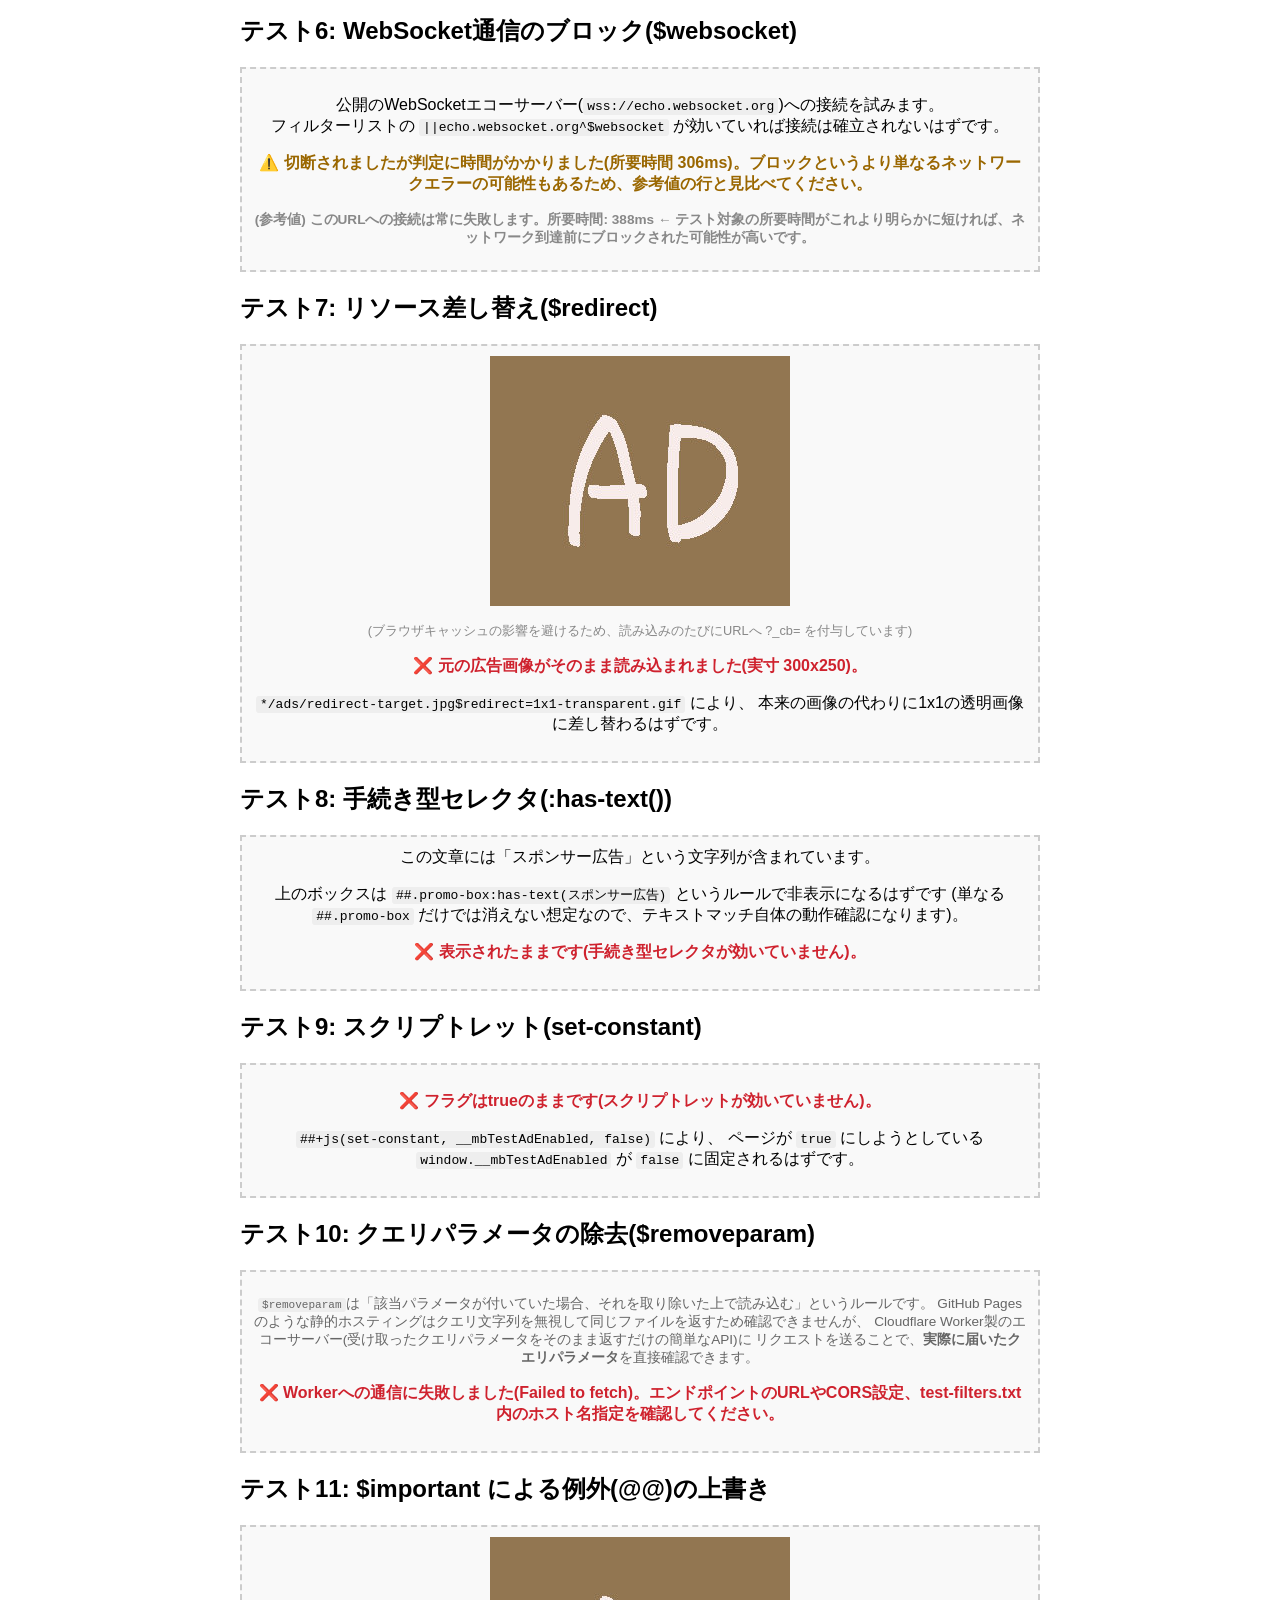
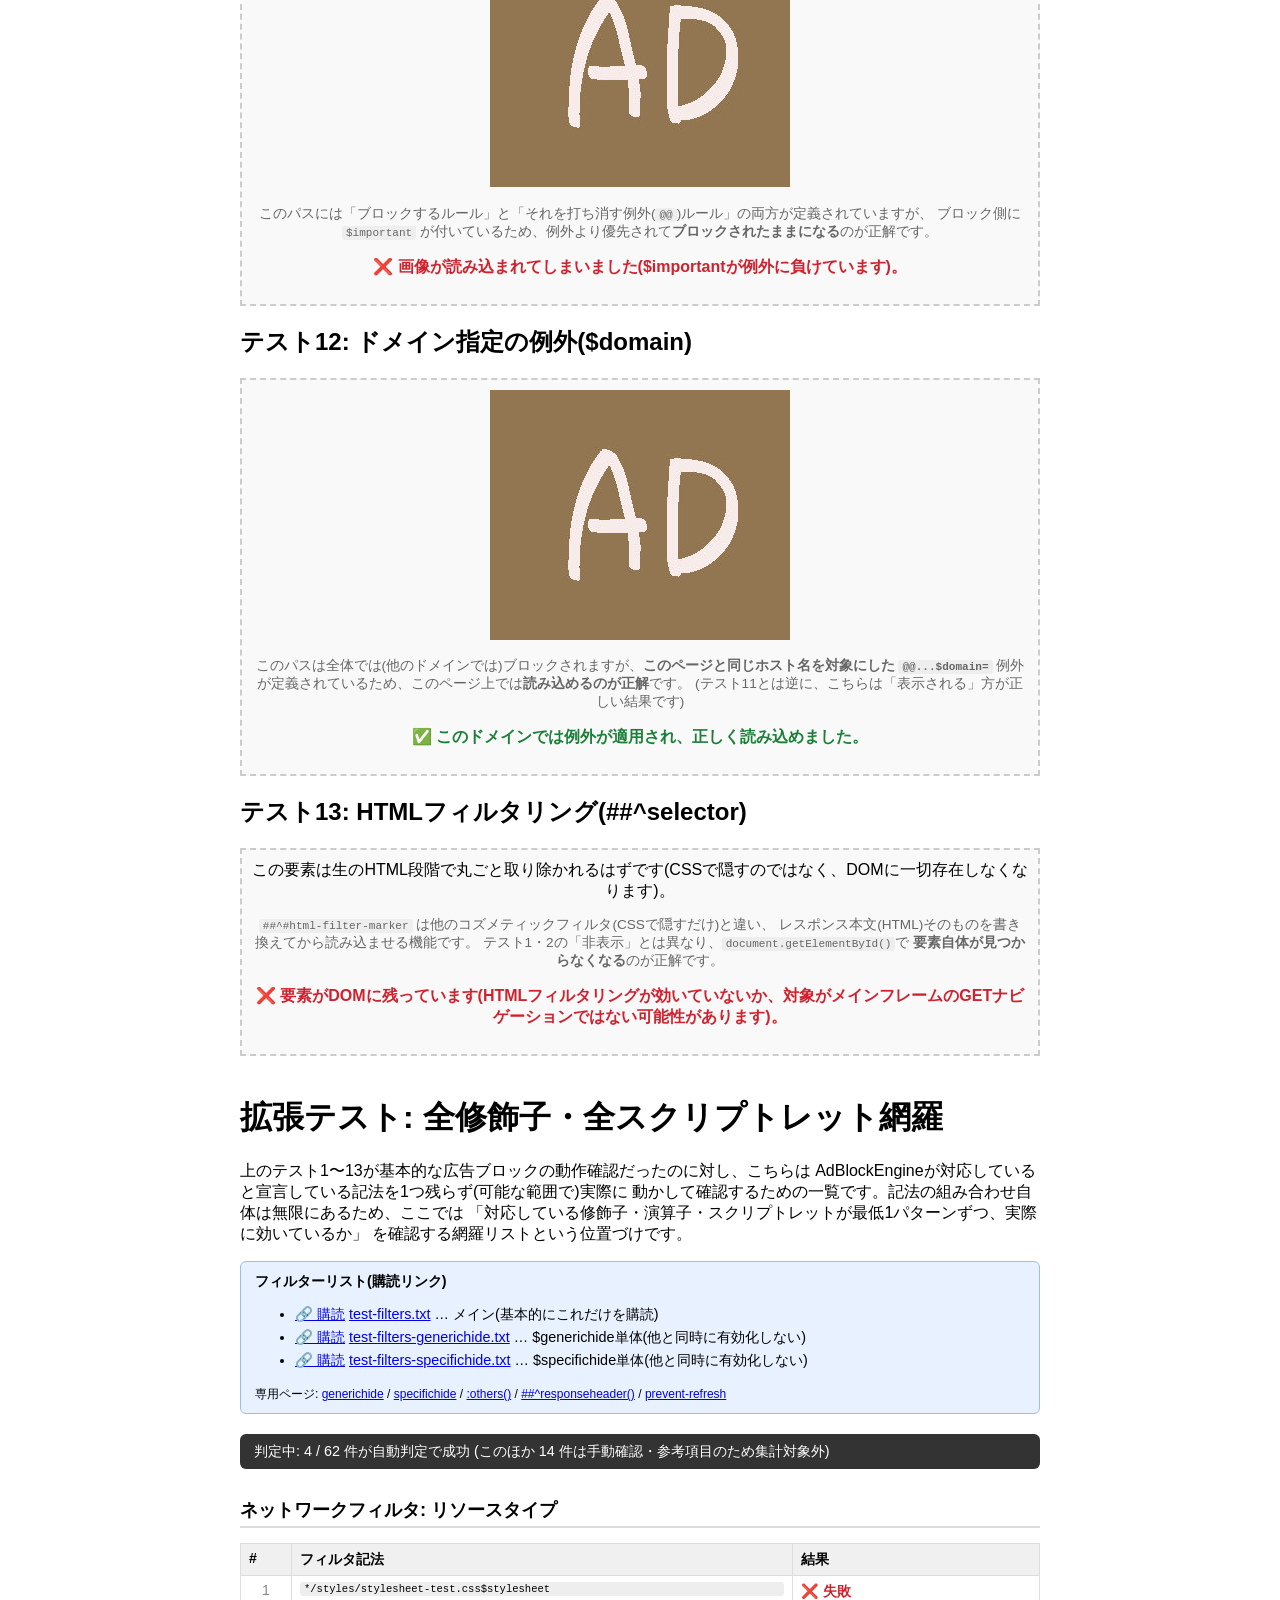
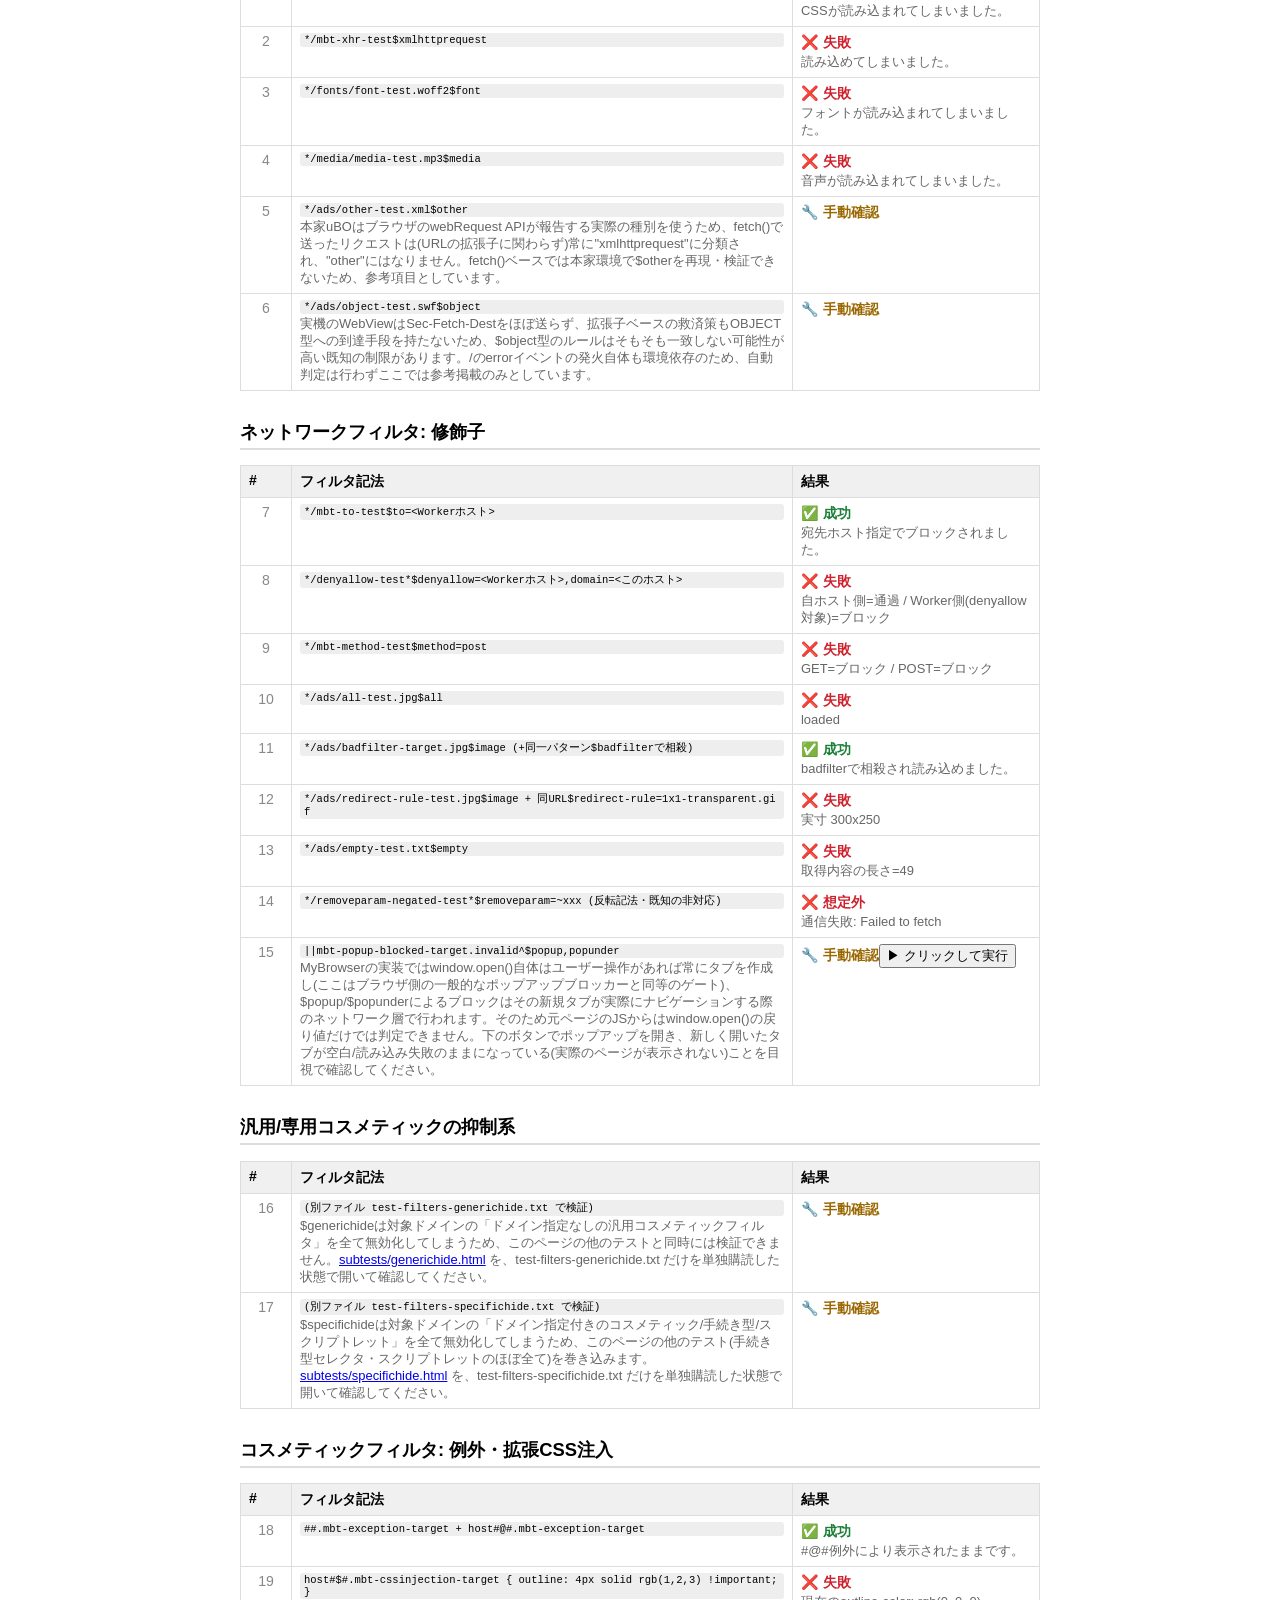
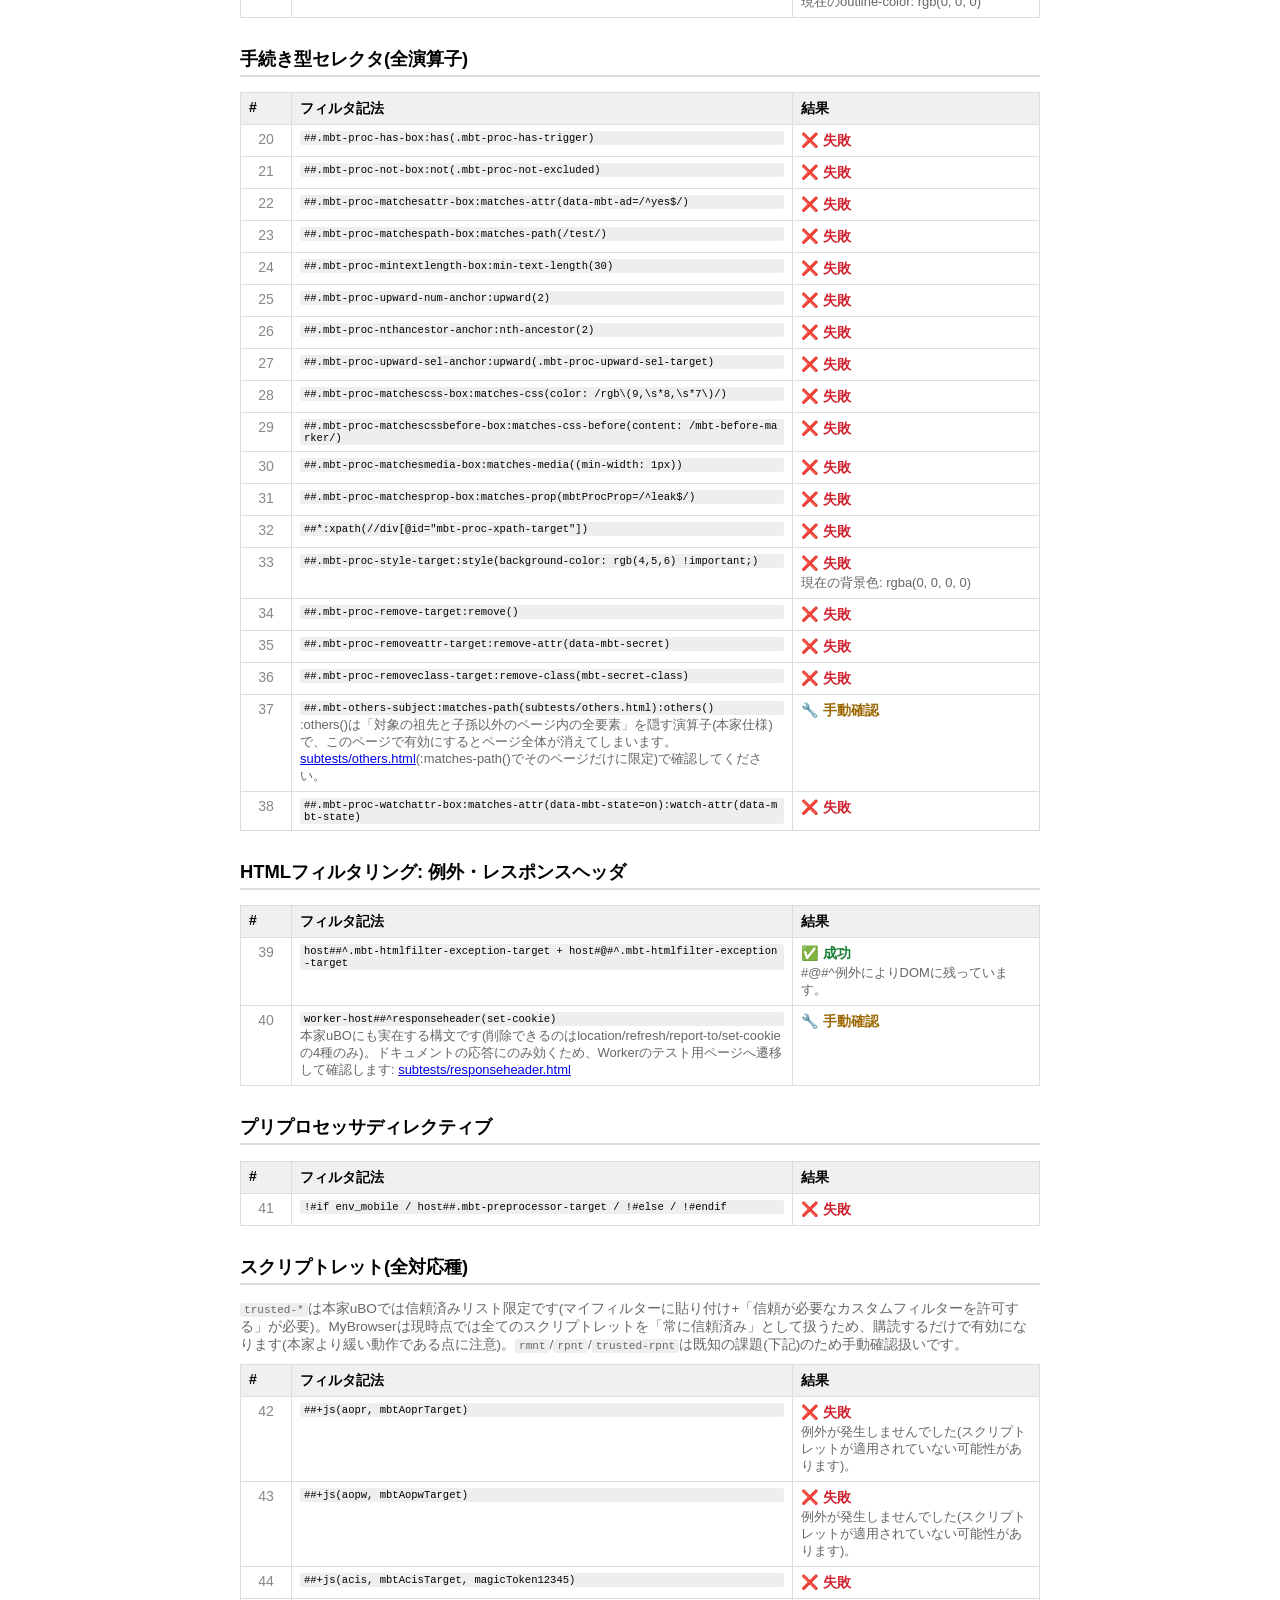
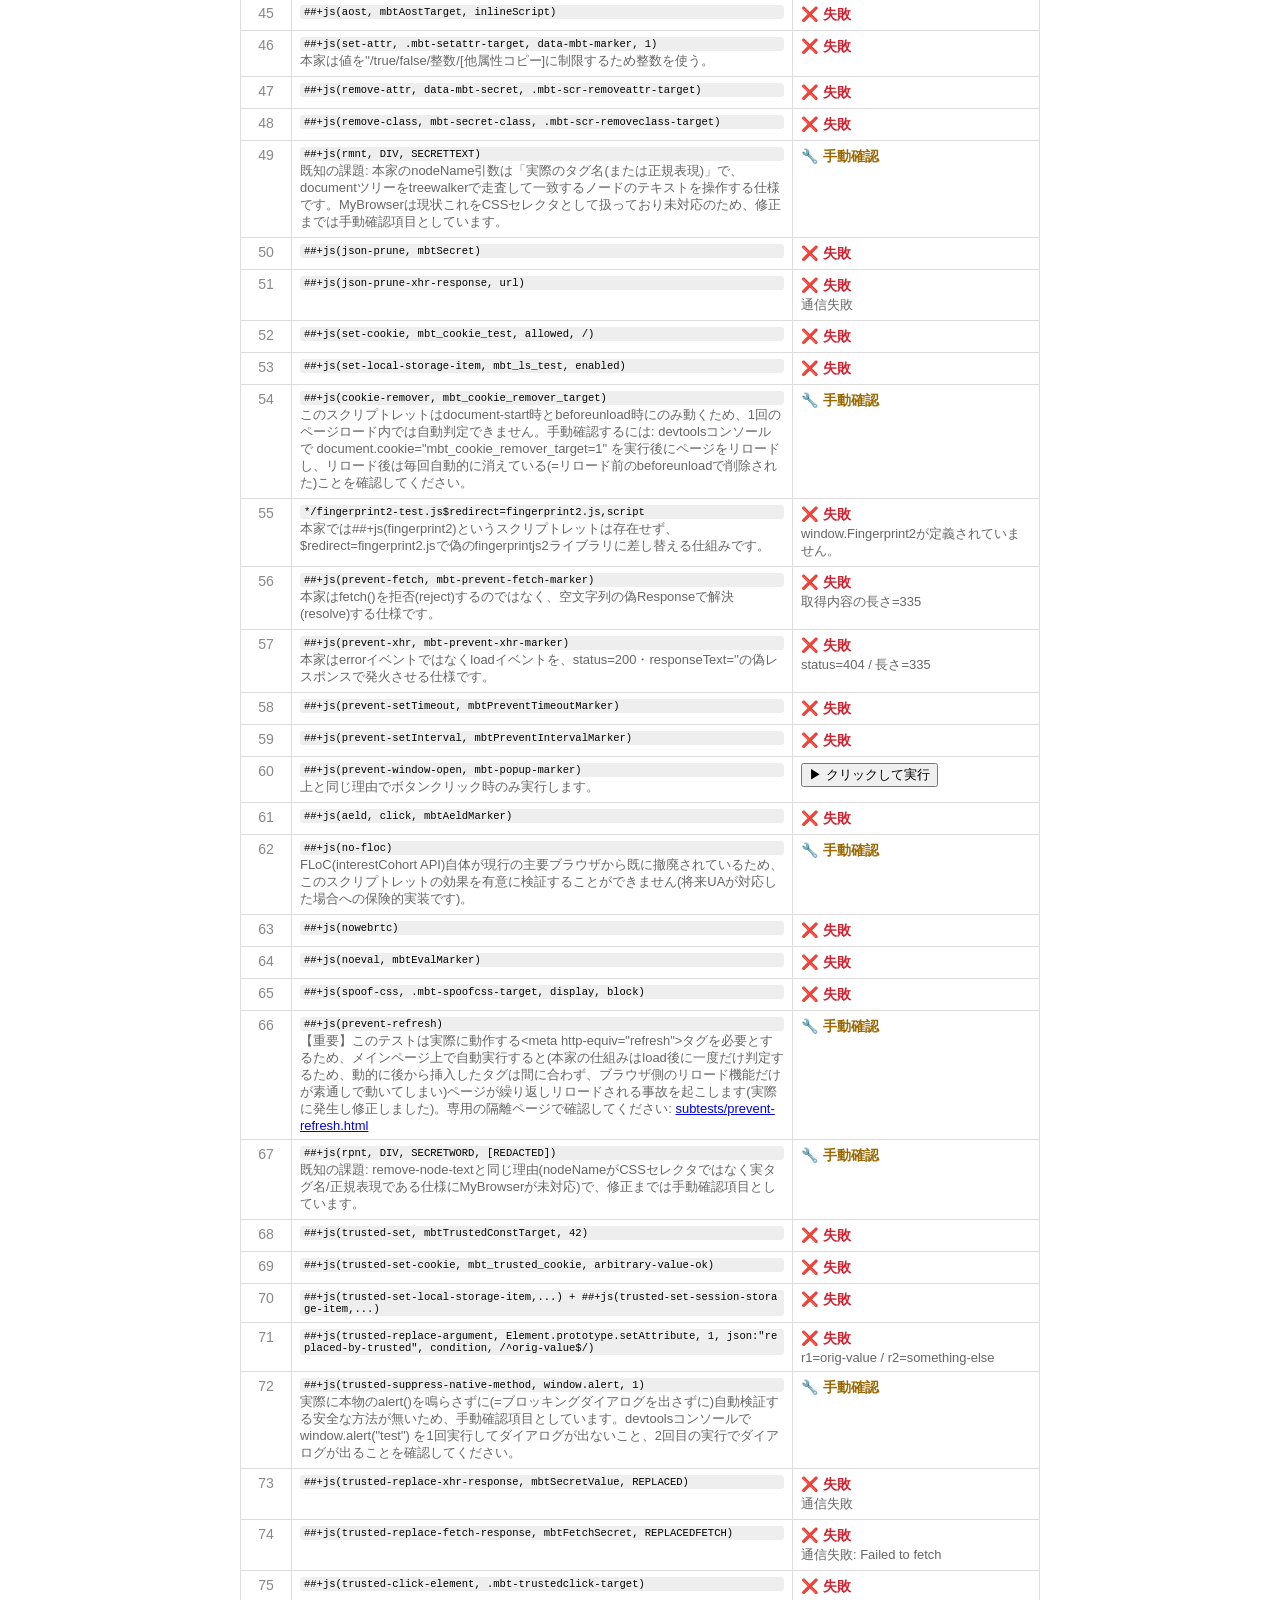
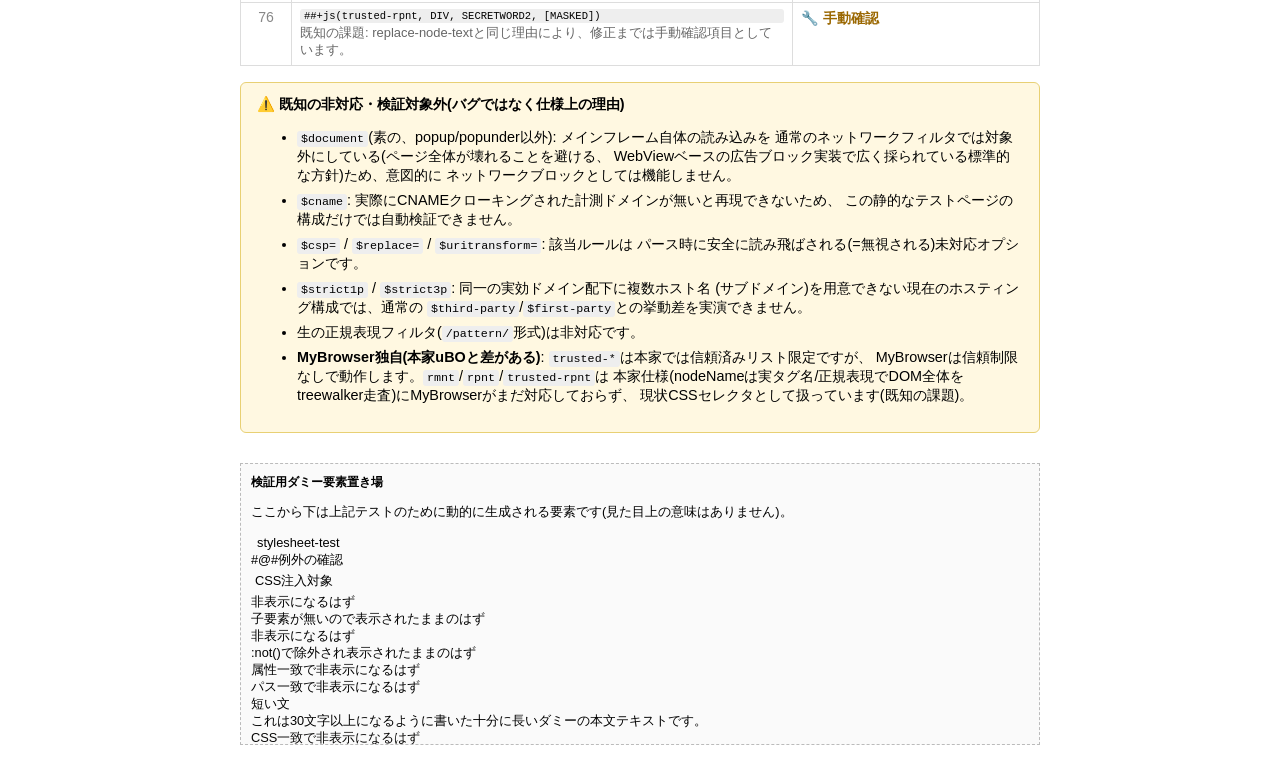
==== commit a98bf3b8: "Add files via upload" ====
--- a/test/index.html
+++ b/test/index.html
@@ -1180,4 +1180,4 @@
     </script>
 
 </body>
-</html>+</html>
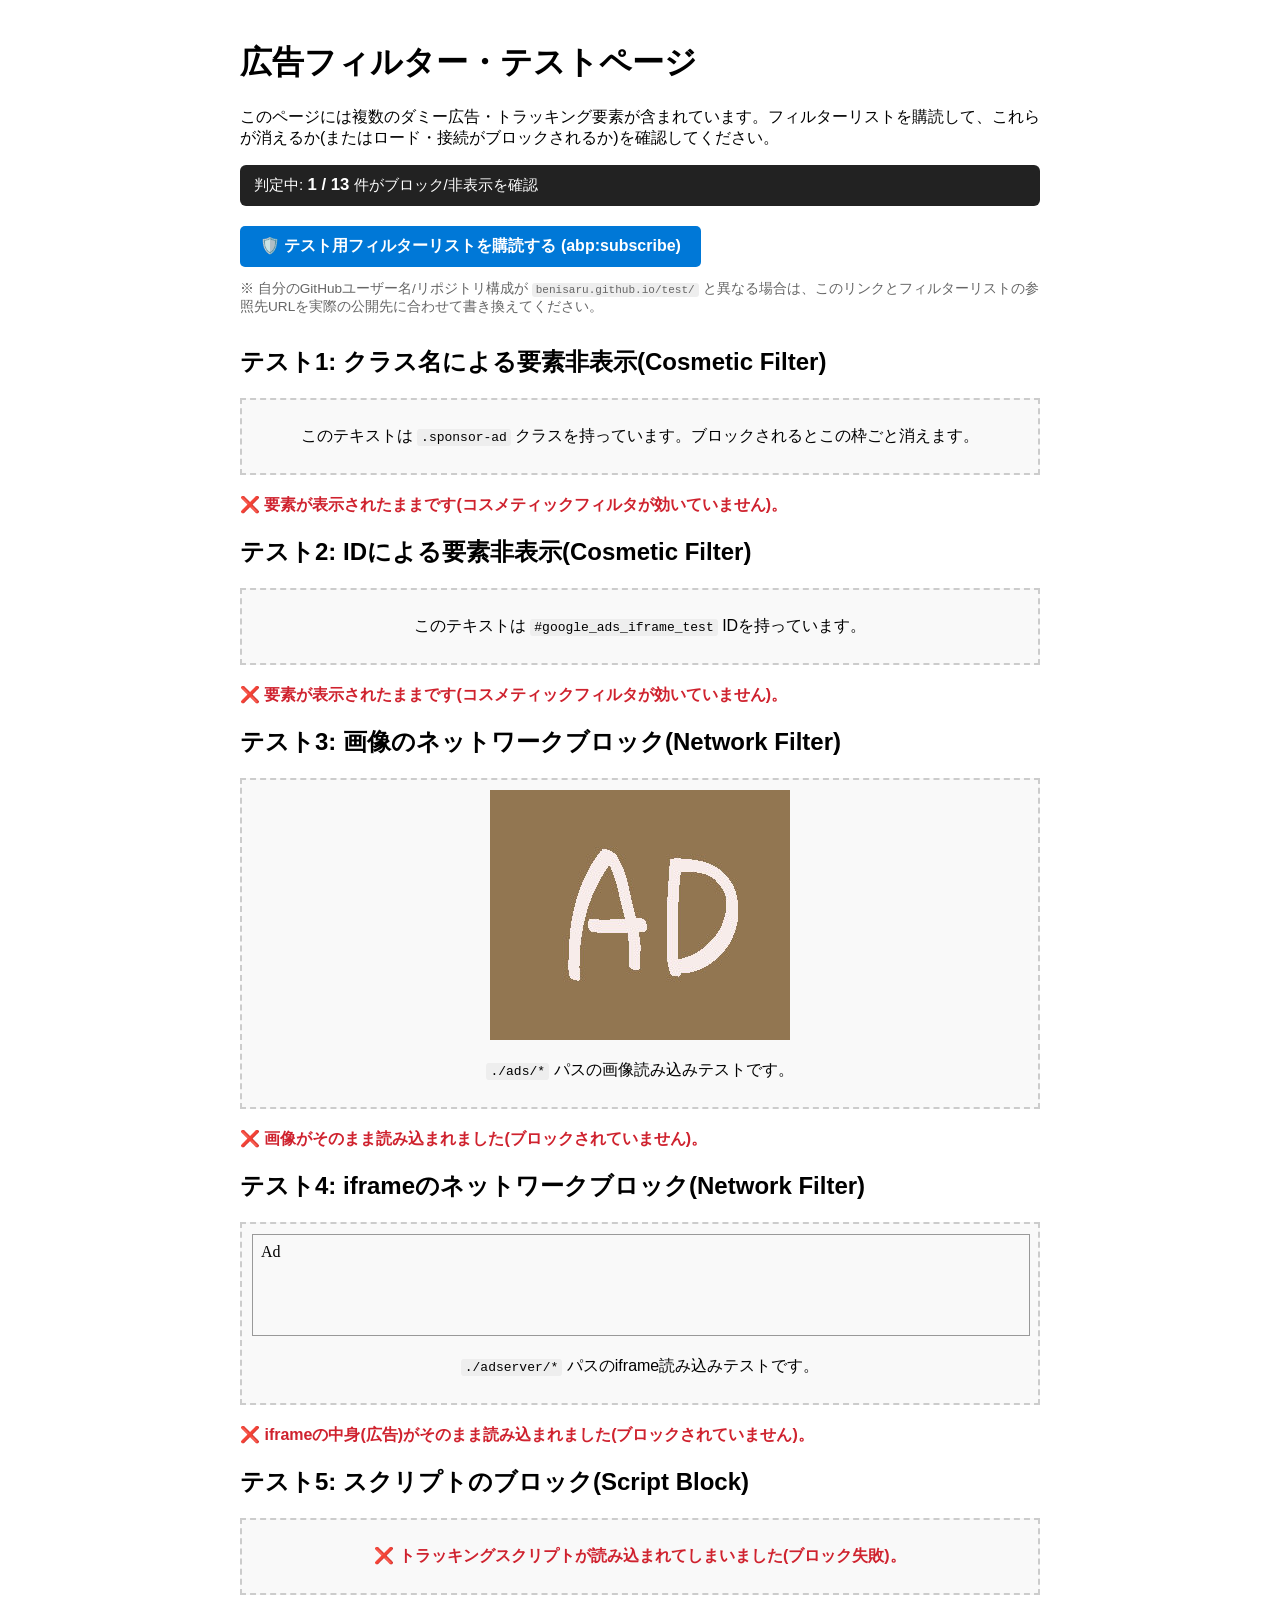
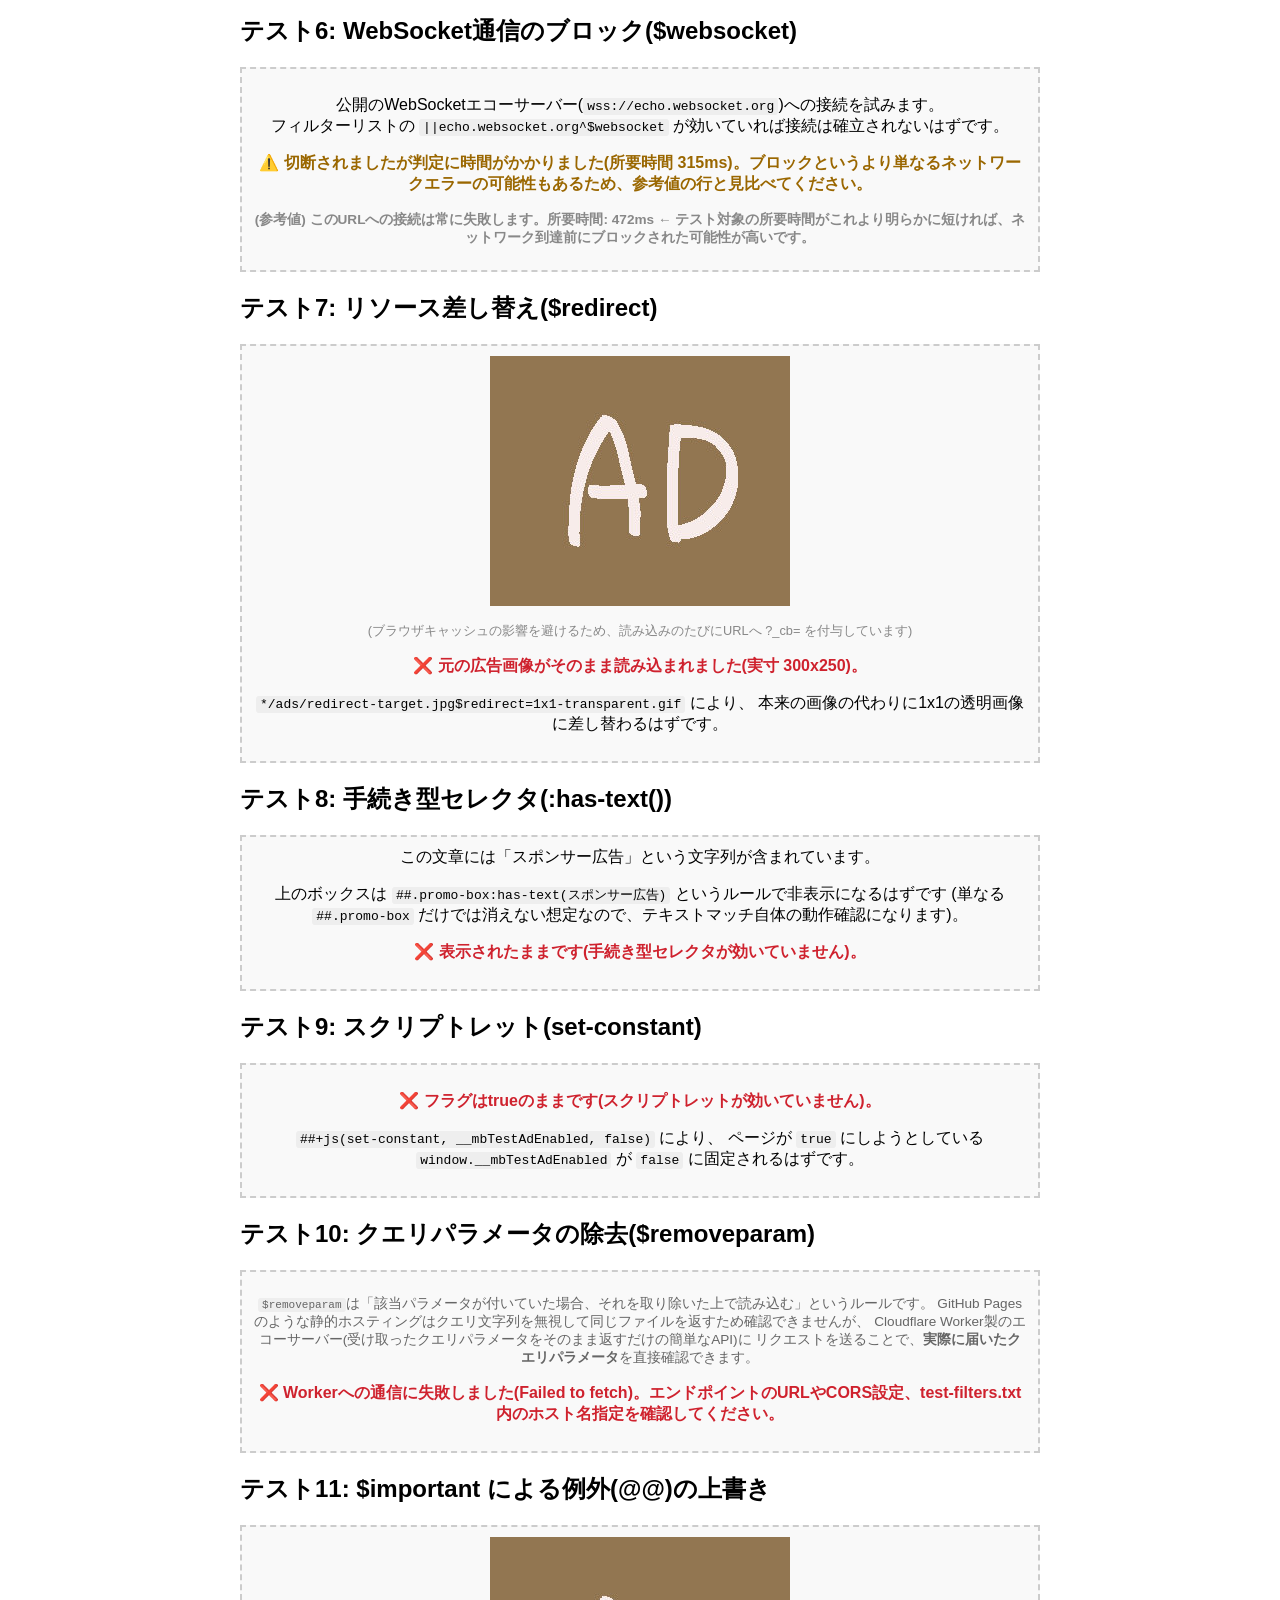
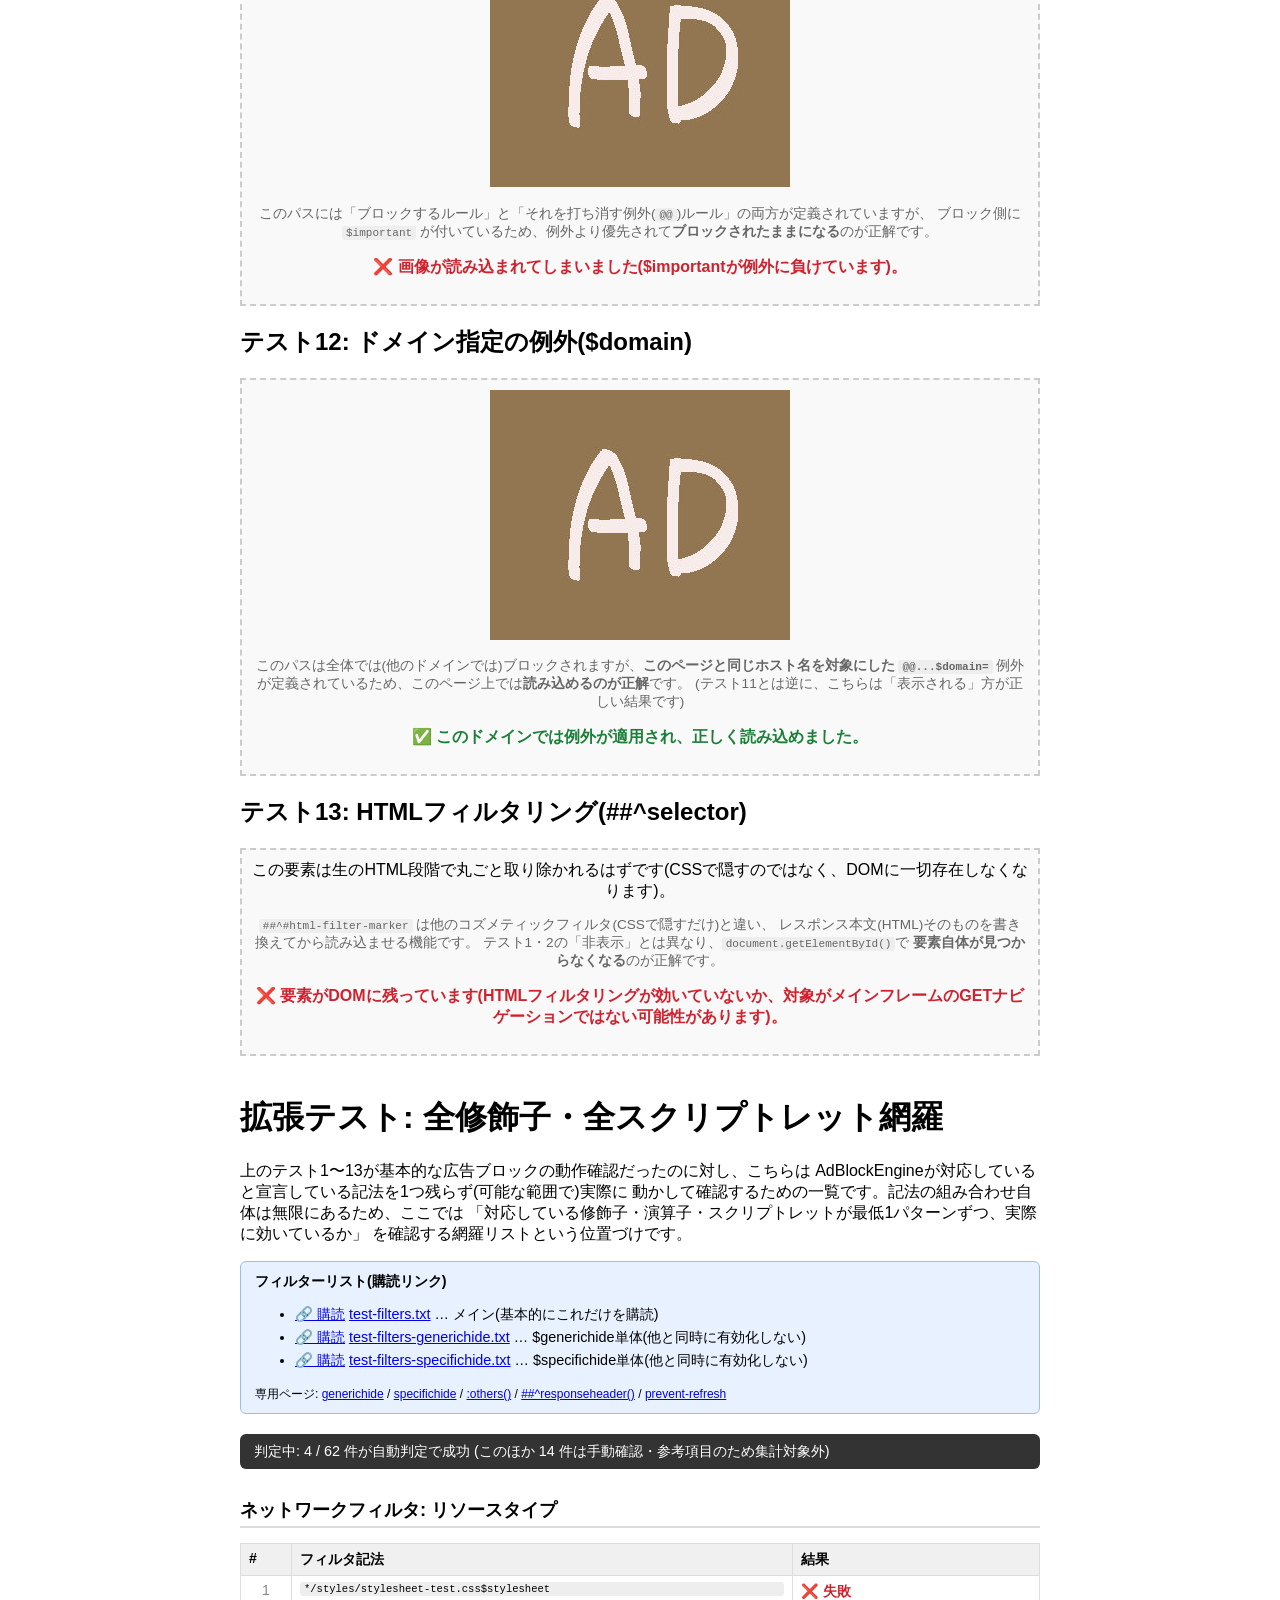
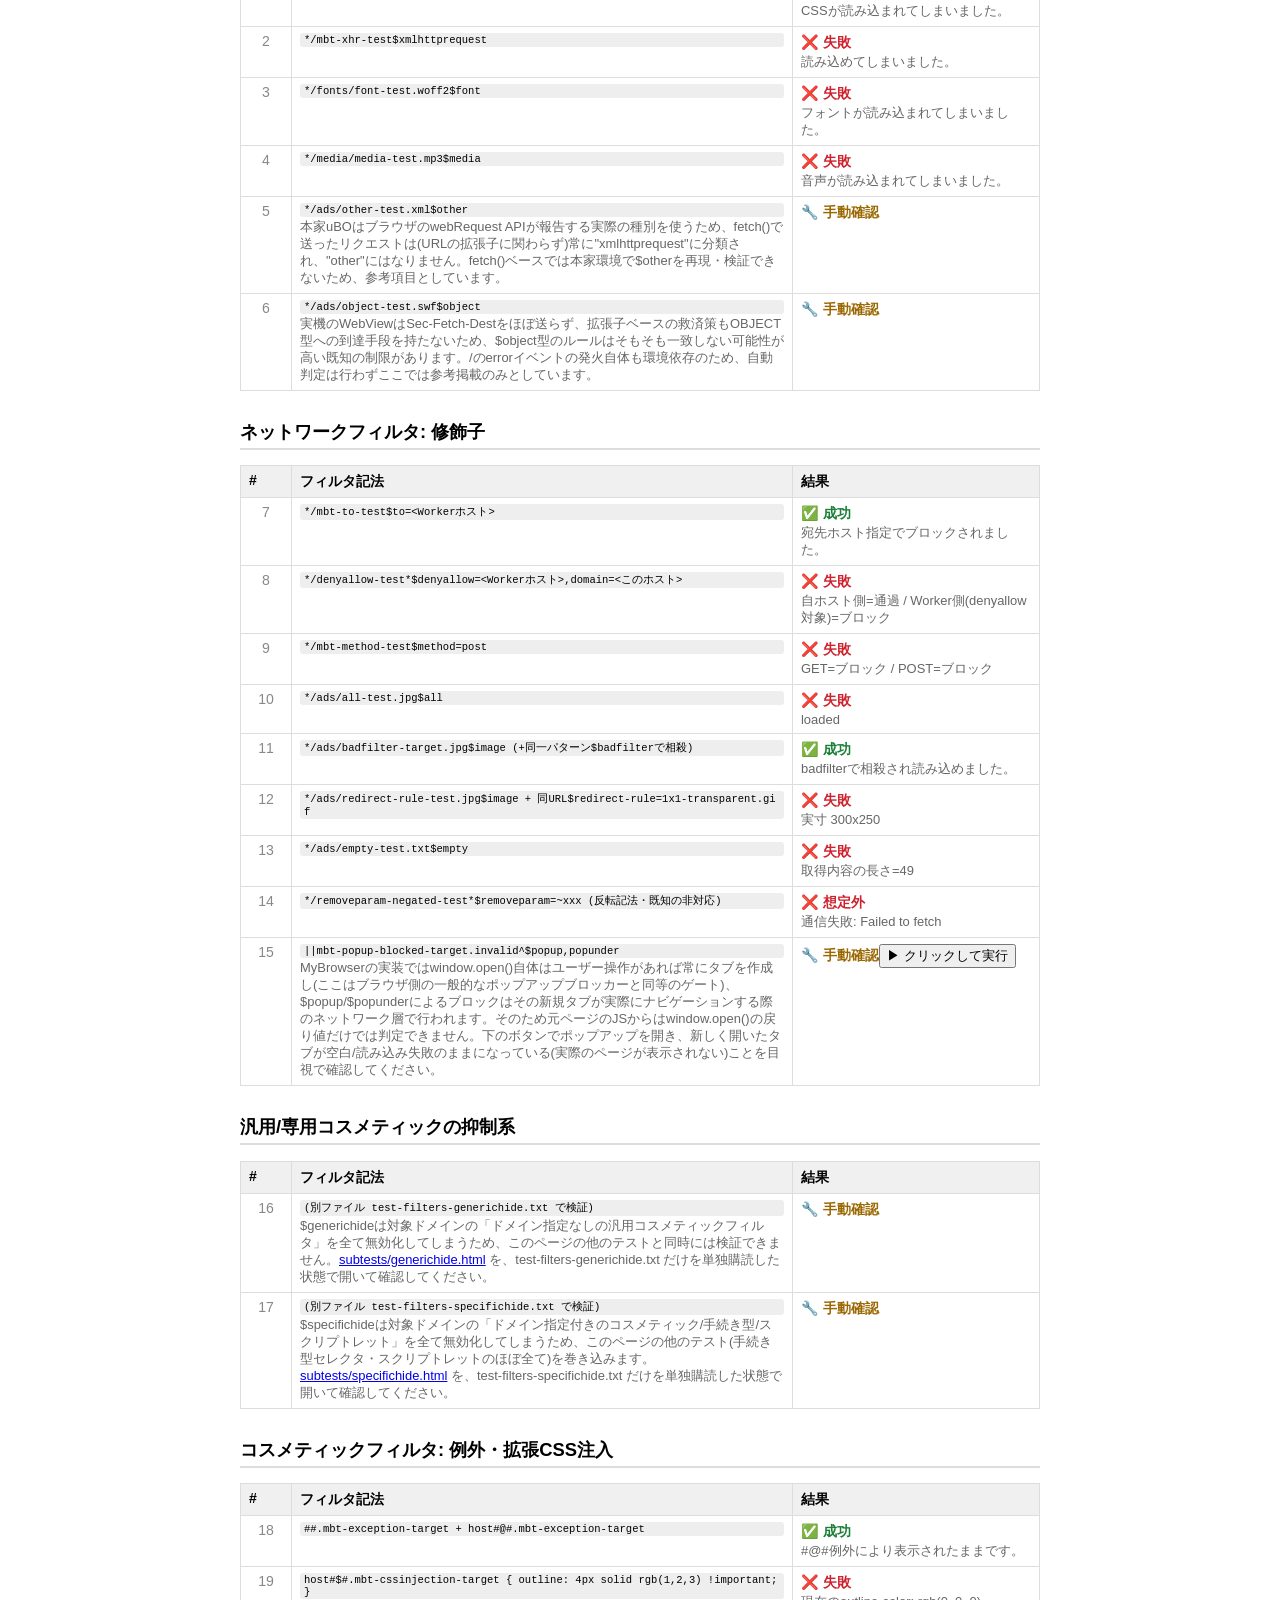
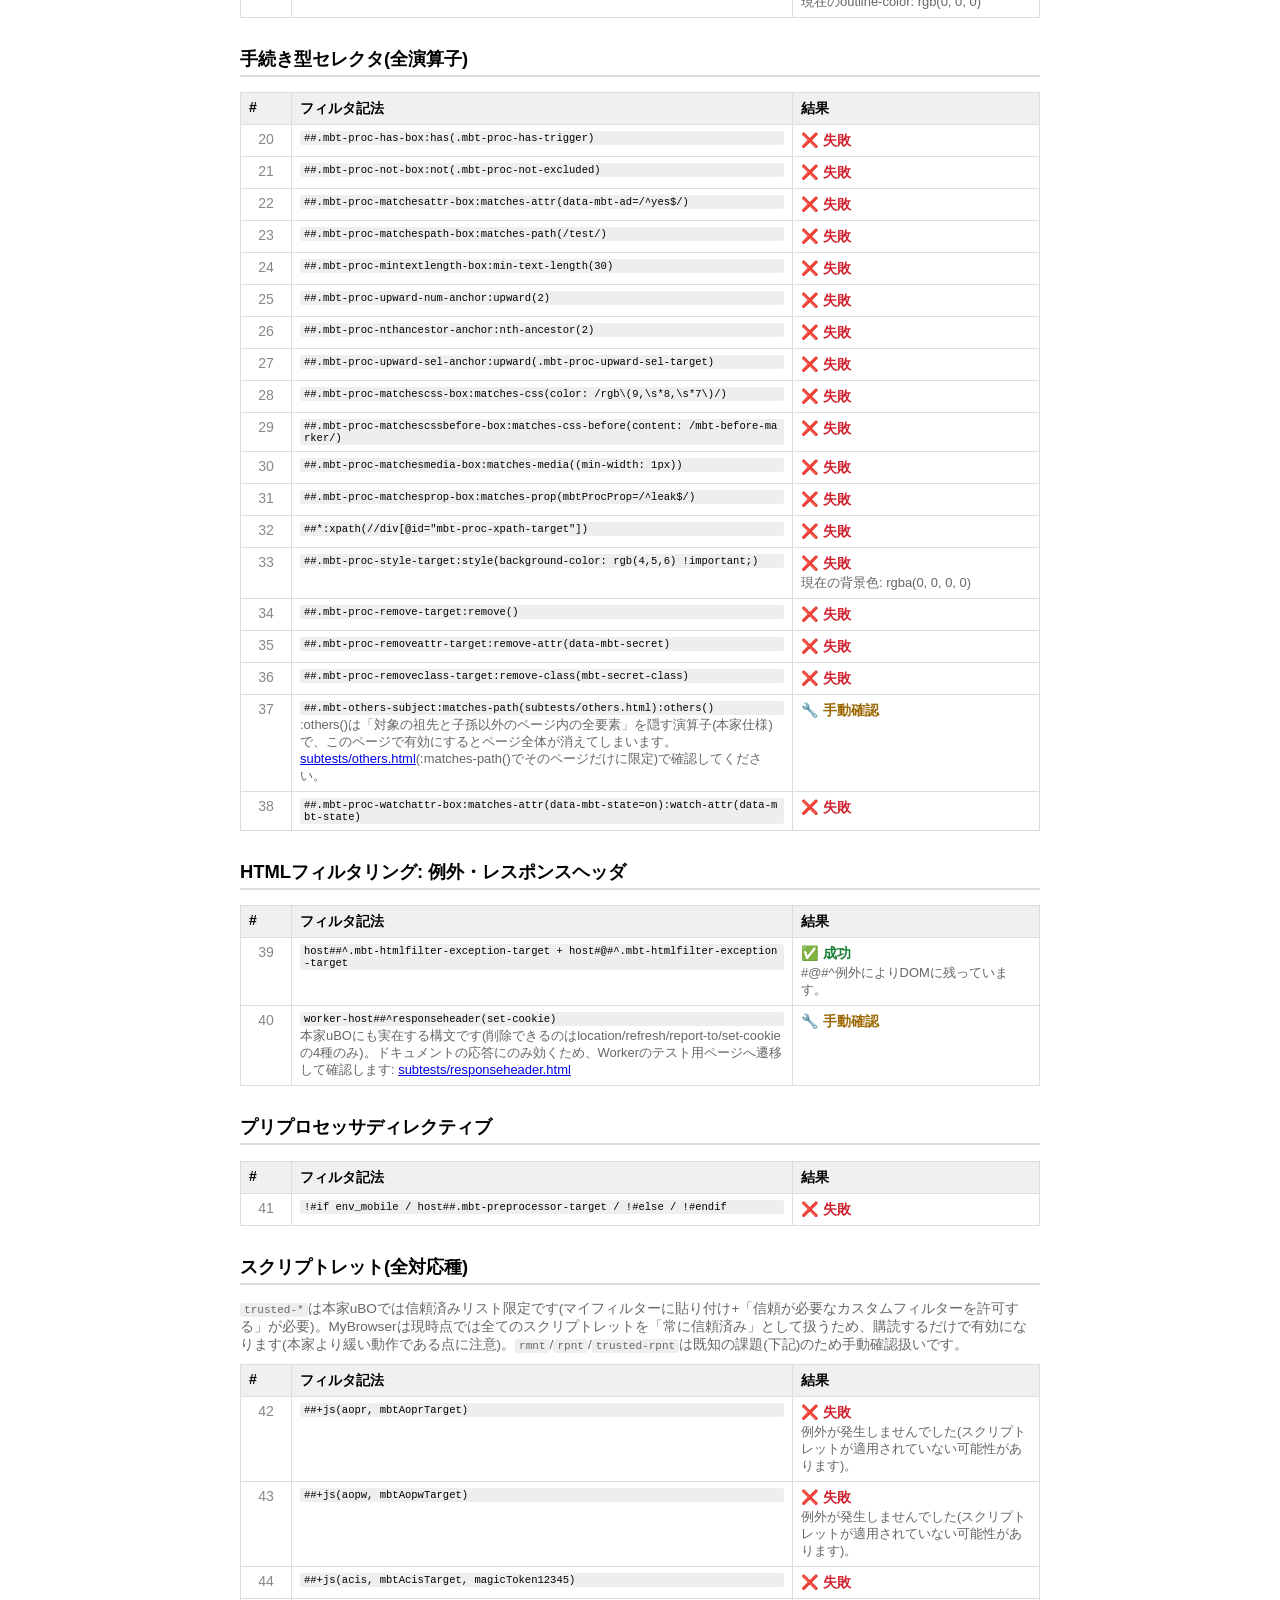
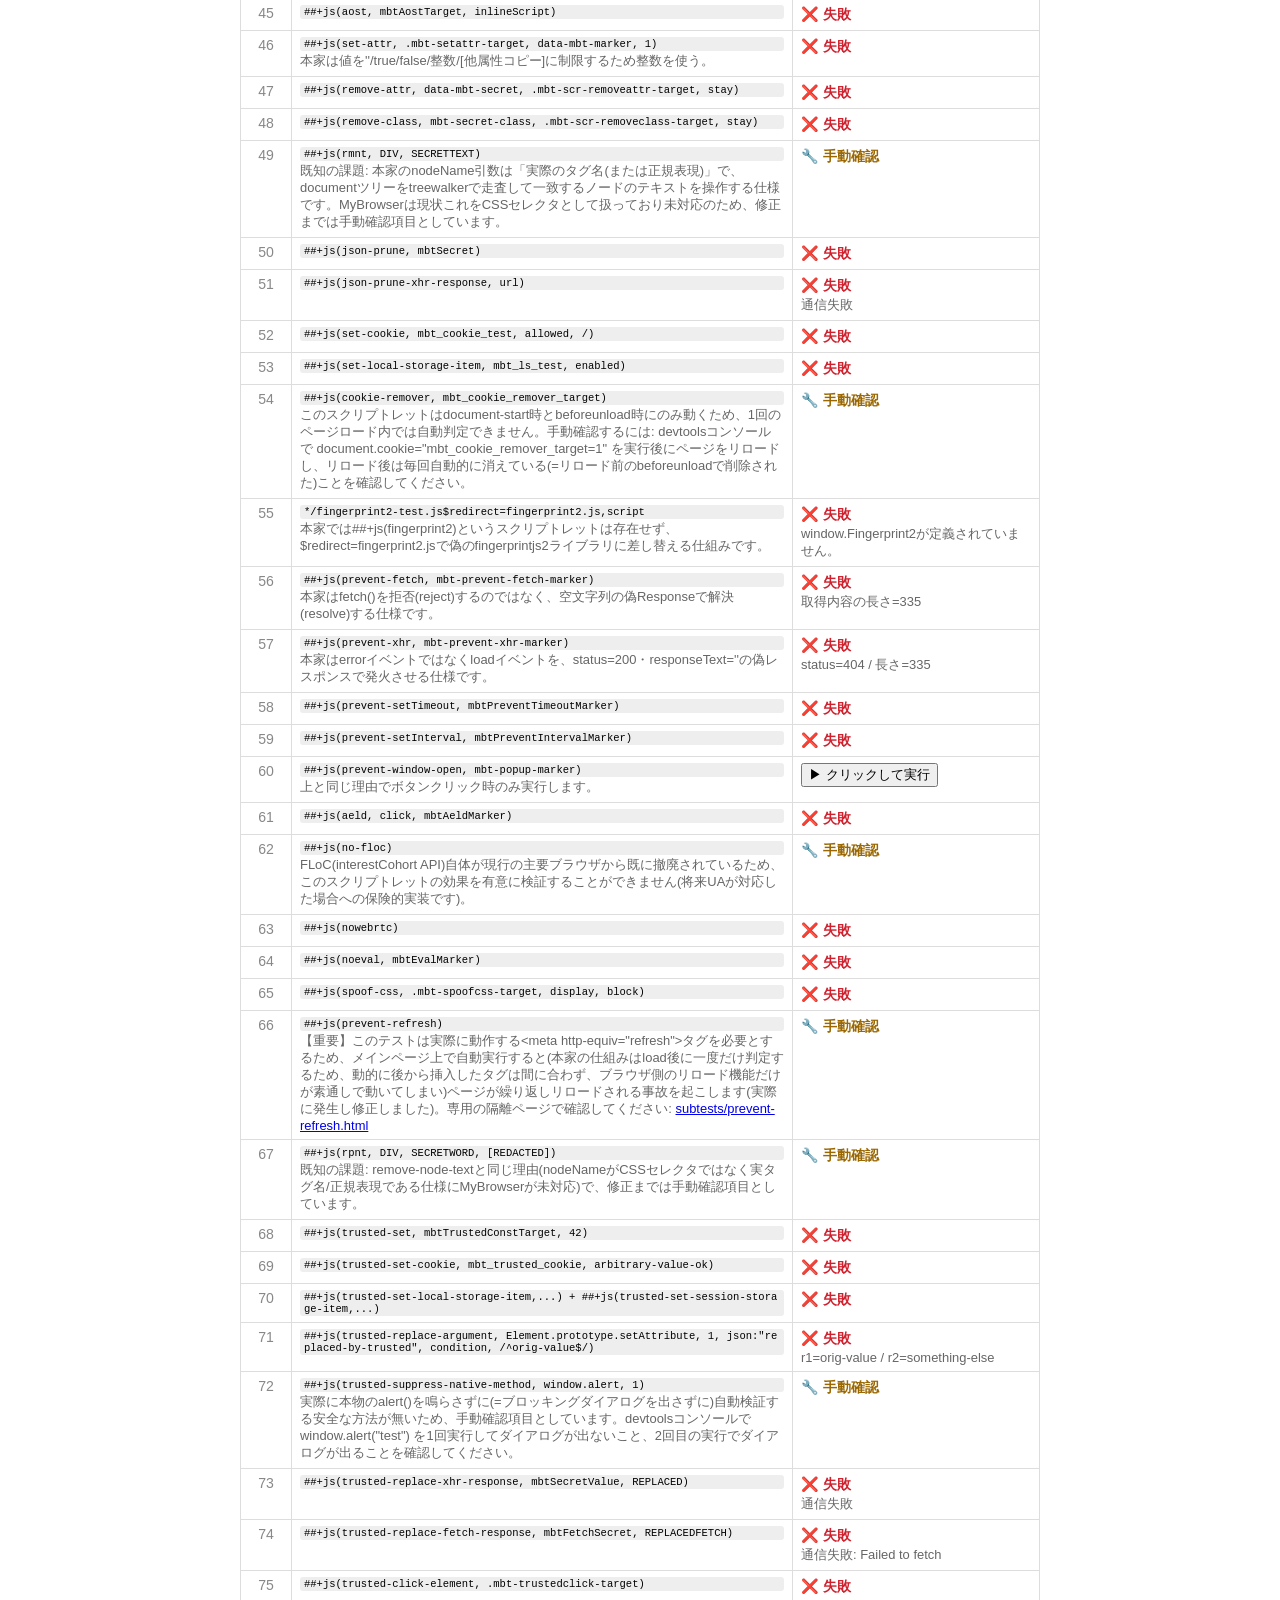
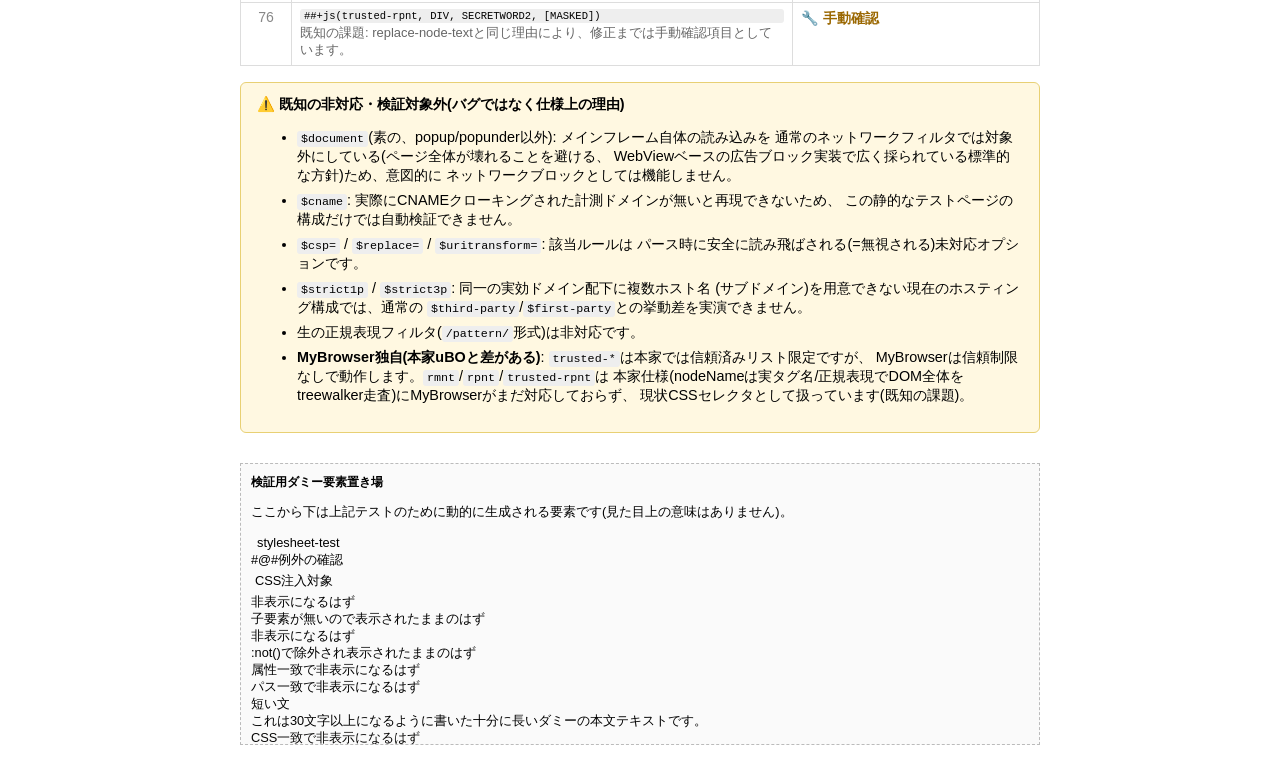
==== commit b07eddc7: "Add files via upload" ====
--- a/test/index.html
+++ b/test/index.html
@@ -862,10 +862,10 @@
         T({ id: 'scr-set-attr', category: CATS[7], filter: '##+js(set-attr, .mbt-setattr-target, data-mbt-marker, 1)', note: '本家は値を\'\'/true/false/整数/[他属性コピー]に制限するため整数を使う。',
             setup: function() { spawn('<div class="mbt-setattr-target">set-attr対象</div>'); },
             check: function() { return { pass: document.querySelector('.mbt-setattr-target').getAttribute('data-mbt-marker') === '1' }; } });
-        T({ id: 'scr-remove-attr', category: CATS[7], filter: '##+js(remove-attr, data-mbt-secret, .mbt-scr-removeattr-target)',
+        T({ id: 'scr-remove-attr', category: CATS[7], filter: '##+js(remove-attr, data-mbt-secret, .mbt-scr-removeattr-target, stay)',
             setup: function() { spawn('<div class="mbt-scr-removeattr-target" data-mbt-secret="x">remove-attr対象</div>'); },
             check: function() { return { pass: !document.querySelector('.mbt-scr-removeattr-target').hasAttribute('data-mbt-secret') }; } });
-        T({ id: 'scr-remove-class', category: CATS[7], filter: '##+js(remove-class, mbt-secret-class, .mbt-scr-removeclass-target)',
+        T({ id: 'scr-remove-class', category: CATS[7], filter: '##+js(remove-class, mbt-secret-class, .mbt-scr-removeclass-target, stay)',
             setup: function() { spawn('<div class="mbt-scr-removeclass-target mbt-secret-class">remove-class対象</div>'); },
             check: function() { return { pass: !document.querySelector('.mbt-scr-removeclass-target').classList.contains('mbt-secret-class') }; } });
         T({ id: 'scr-remove-node-text', category: CATS[7], filter: '##+js(rmnt, DIV, SECRETTEXT)', manual: true,
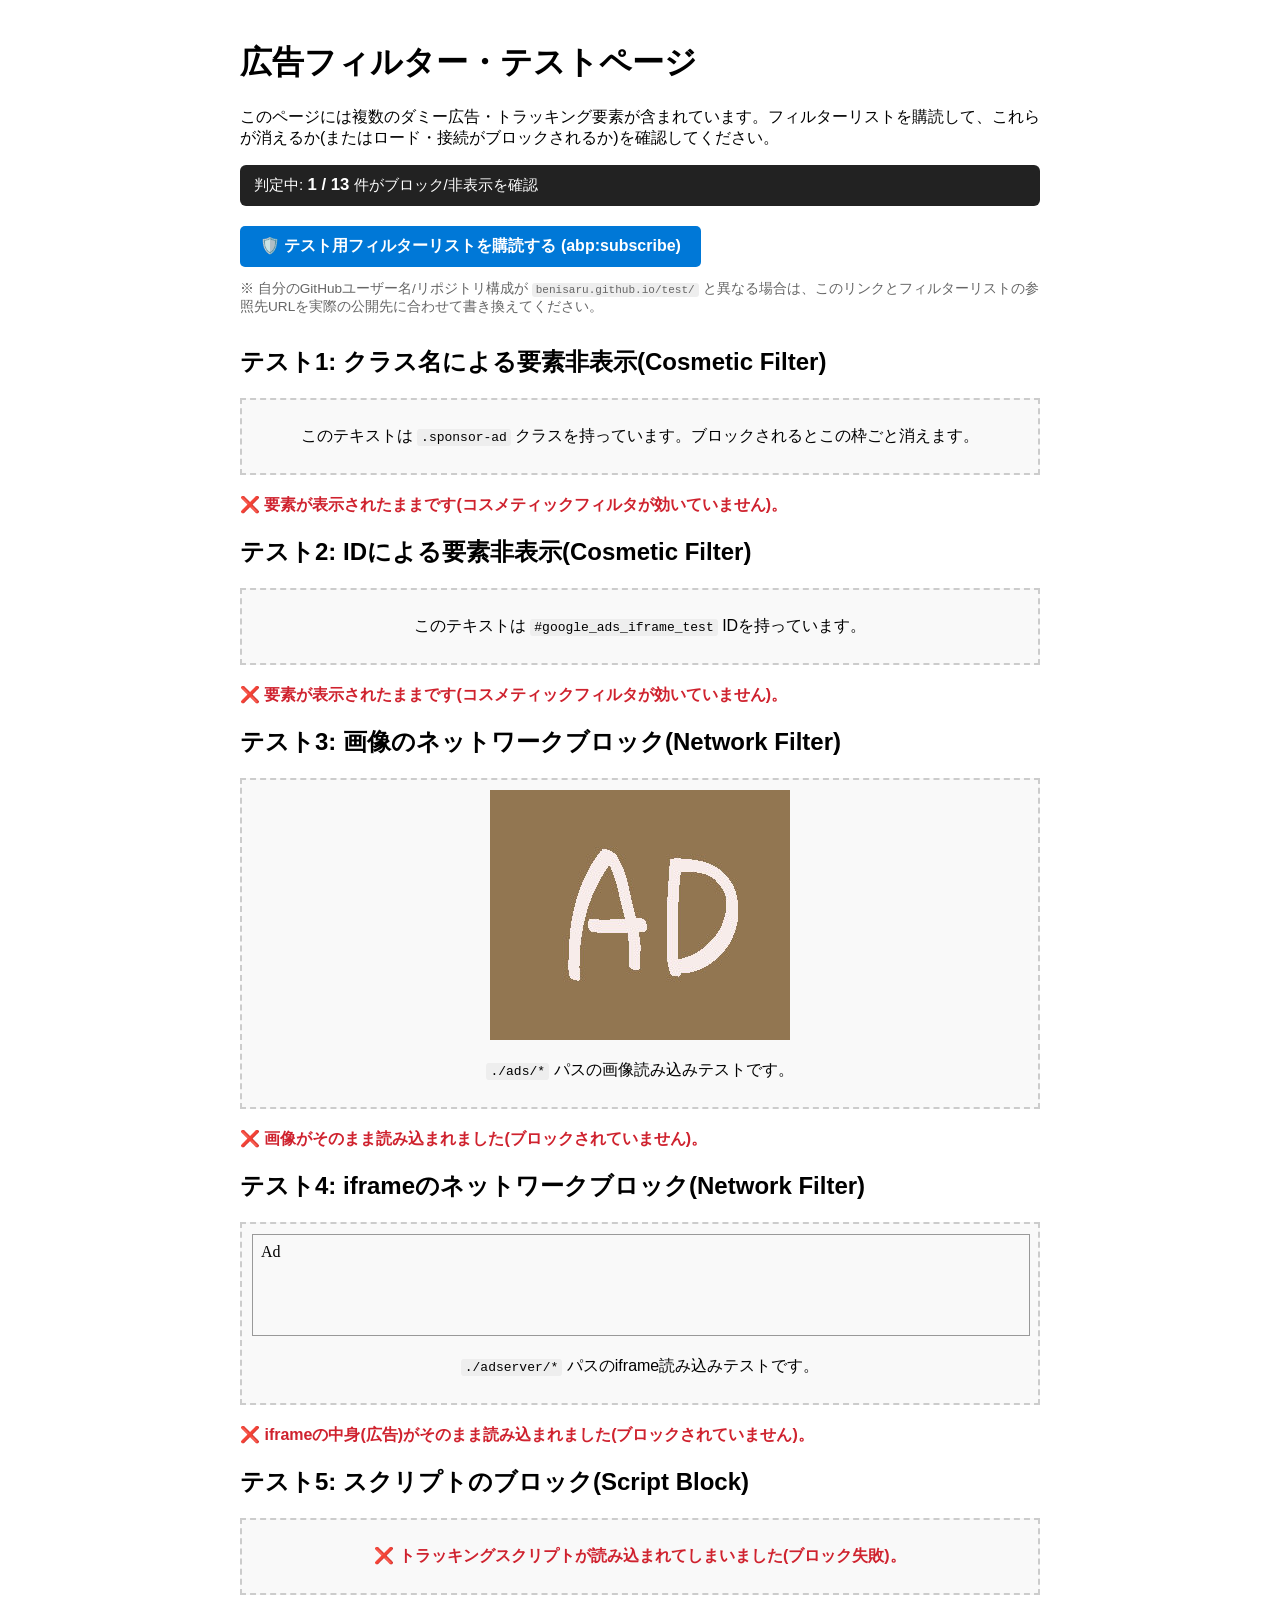
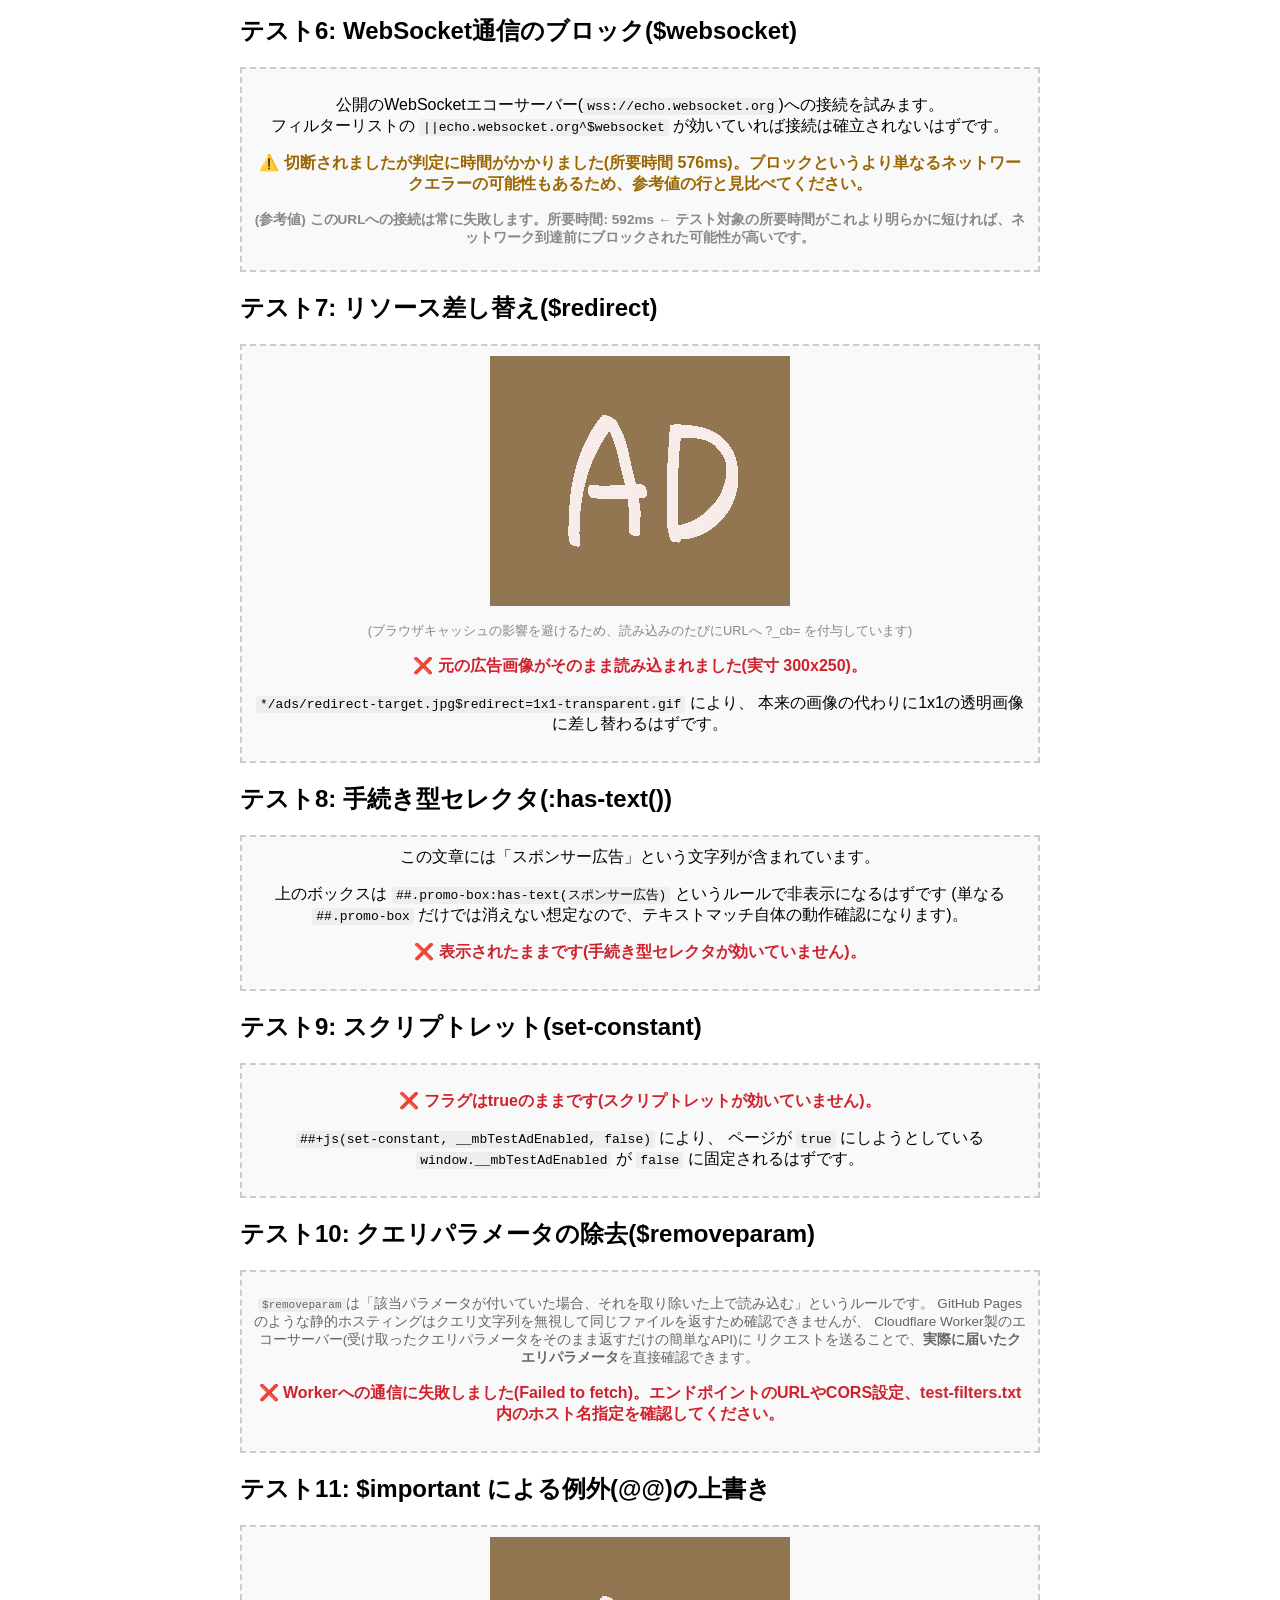
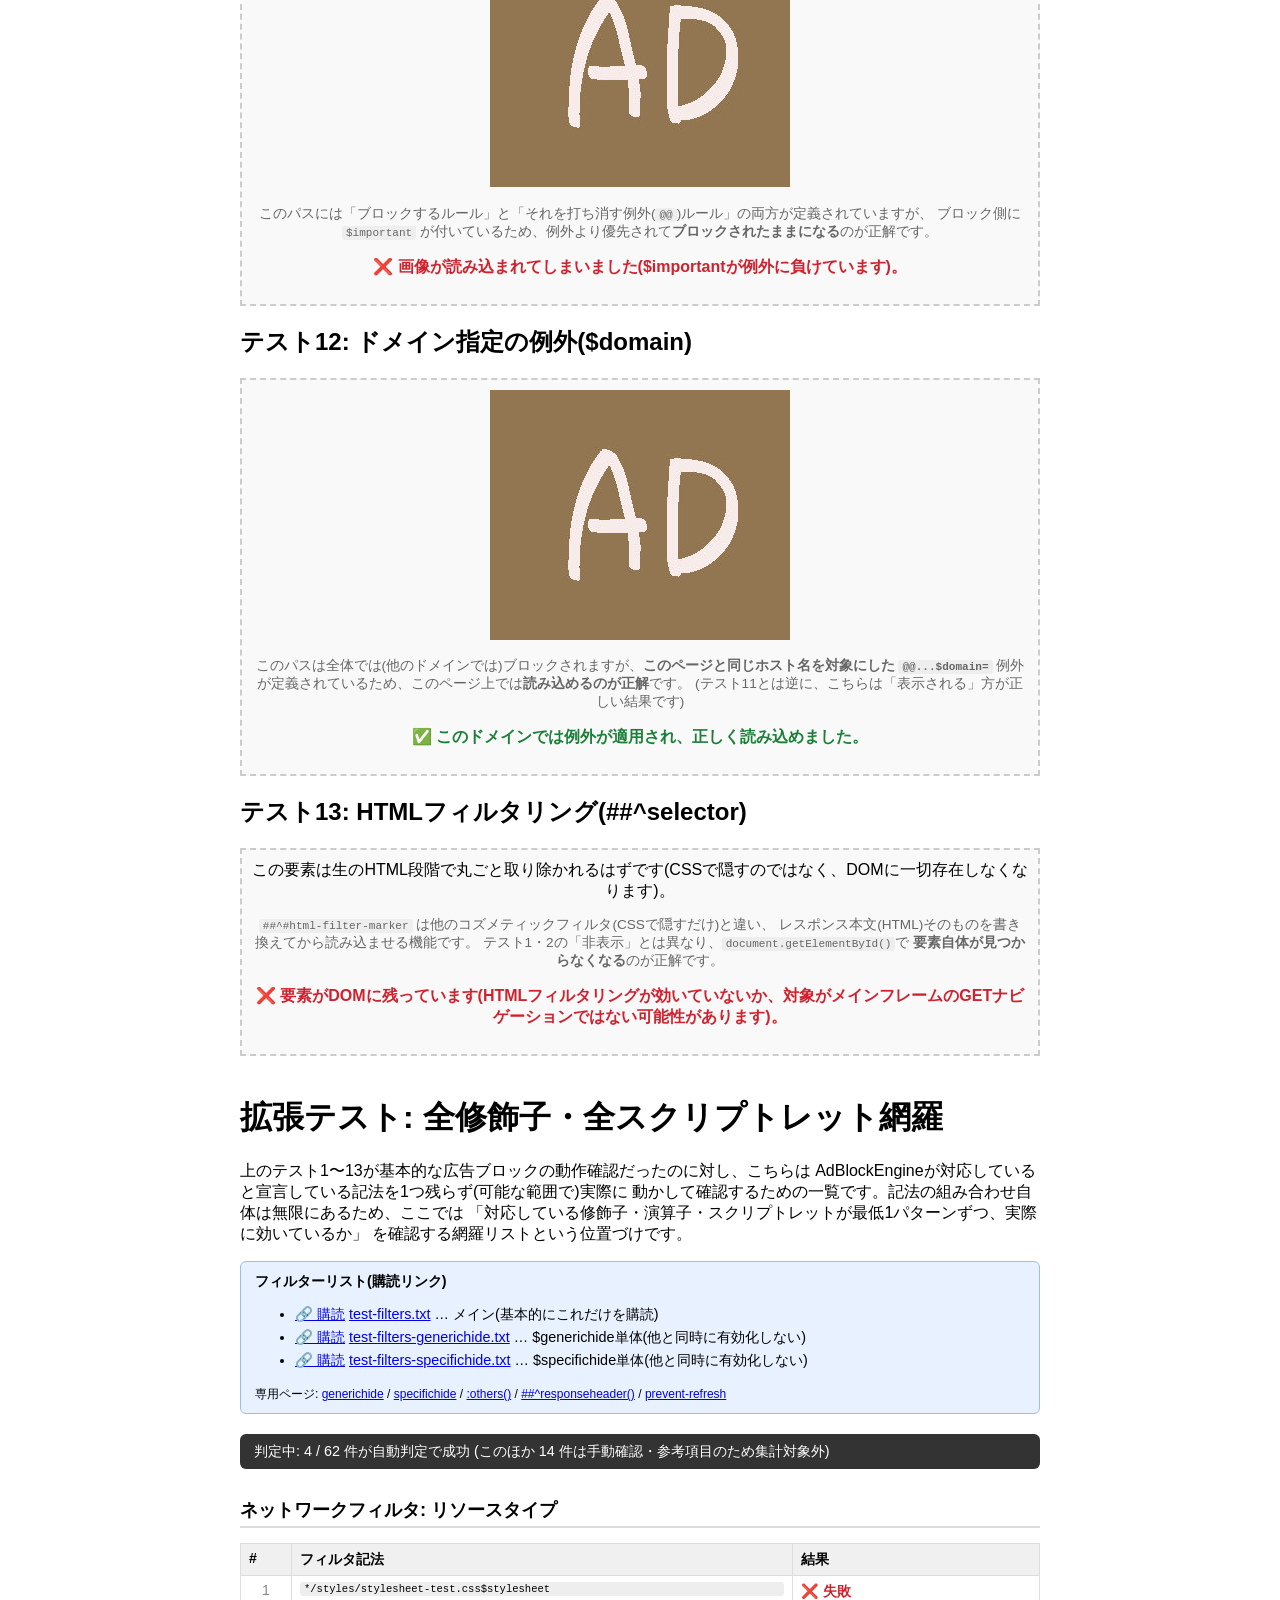
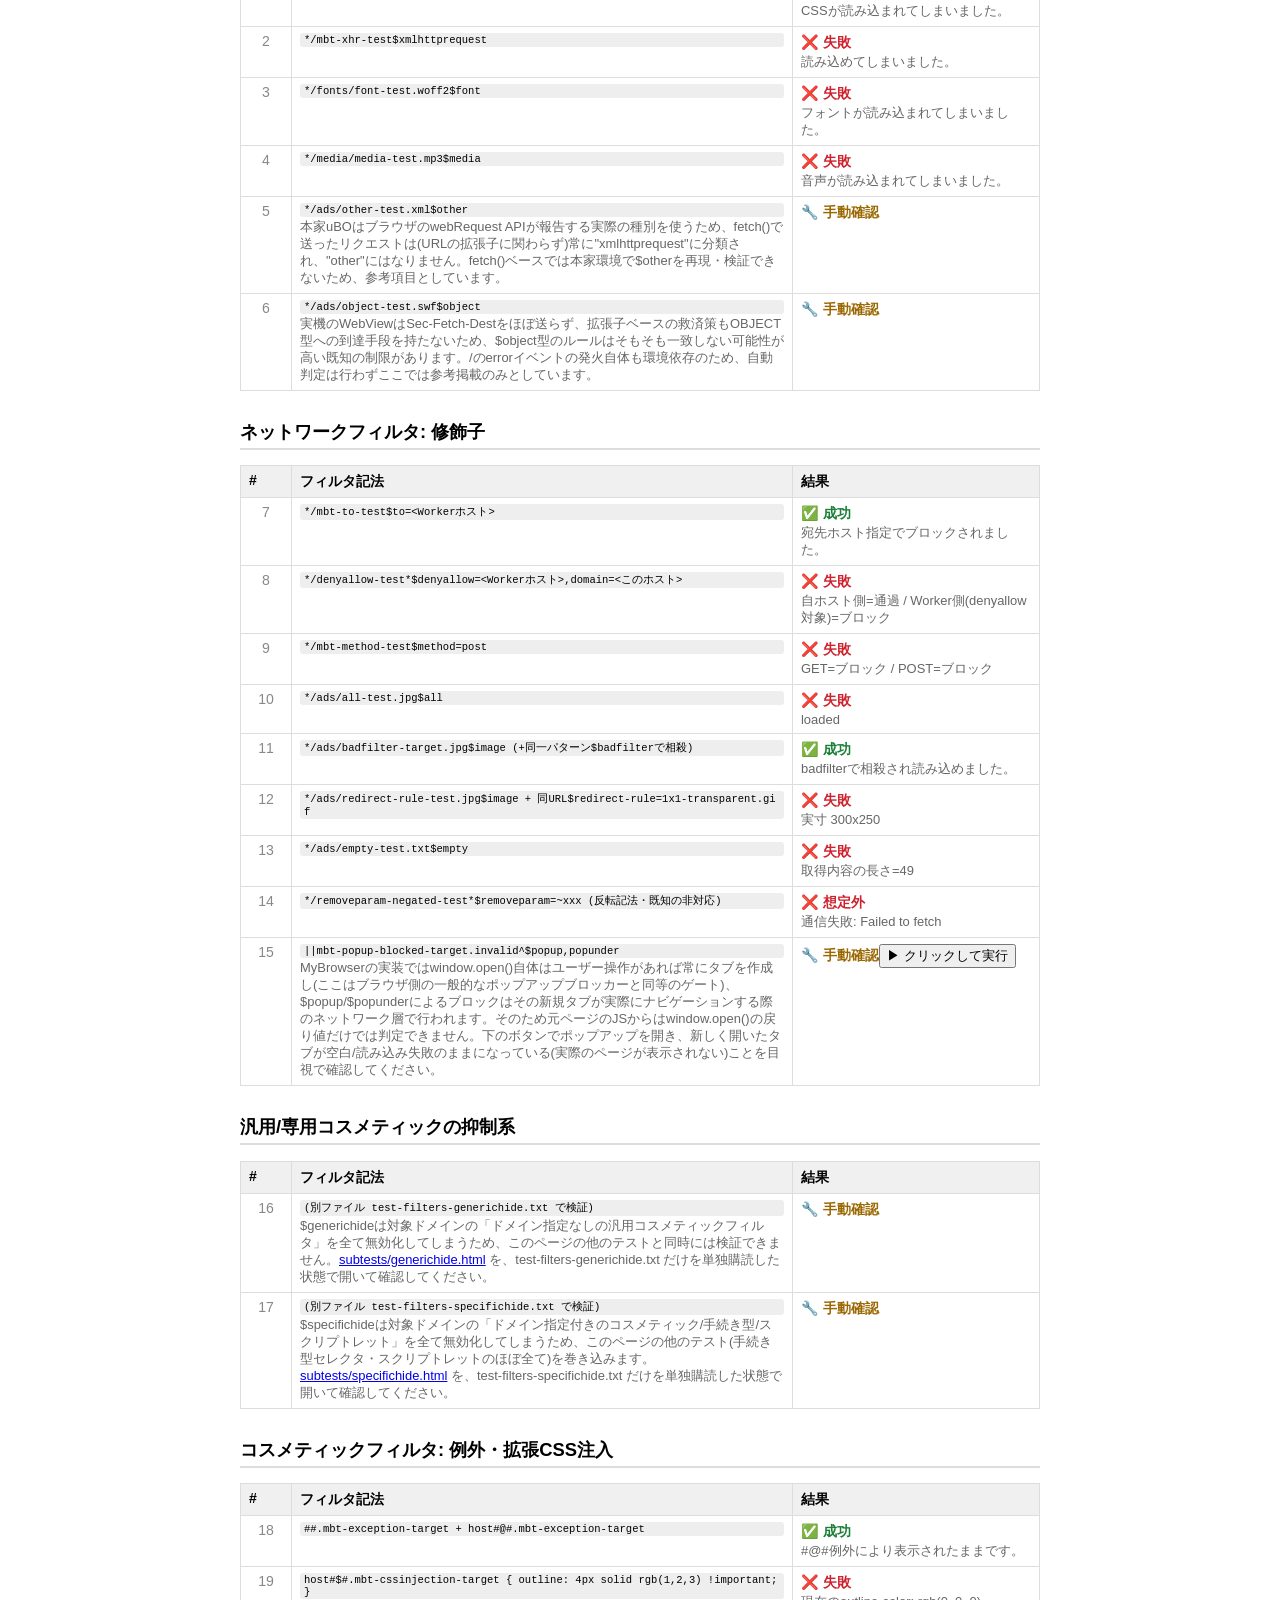
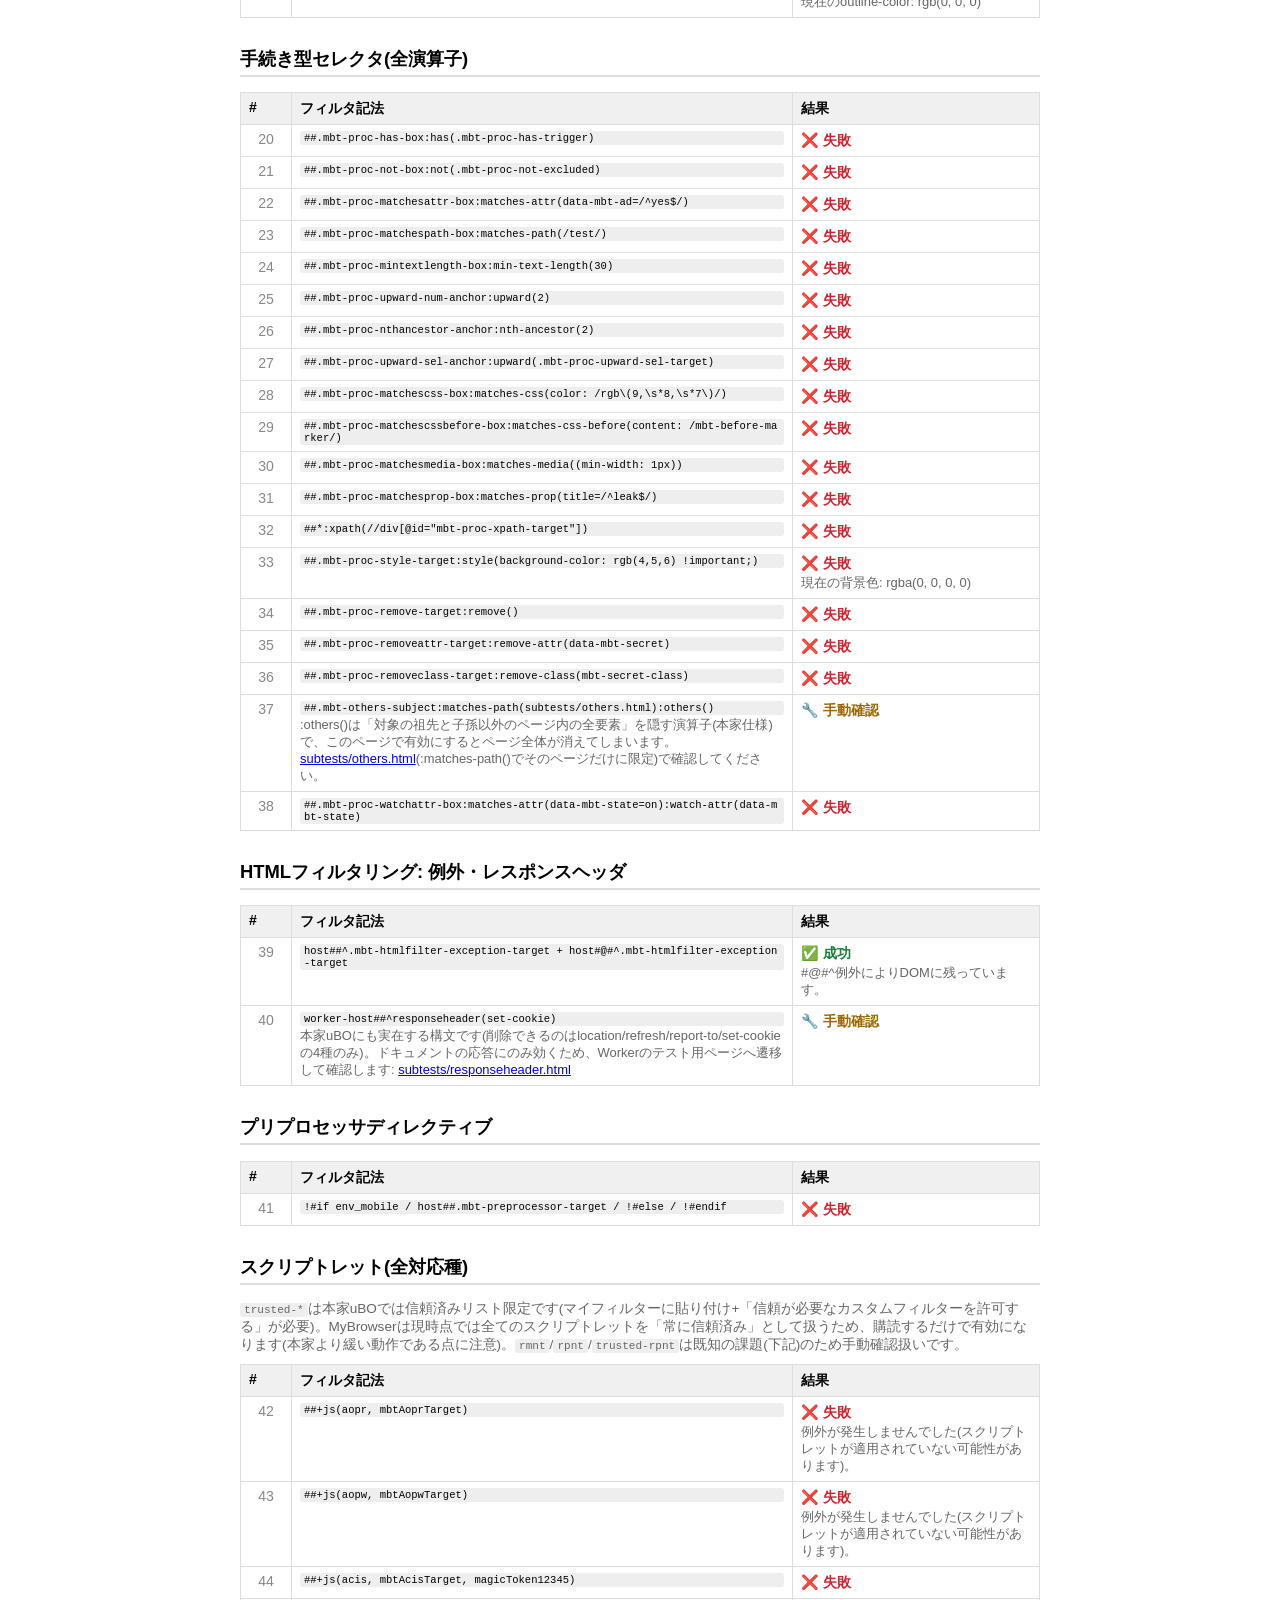
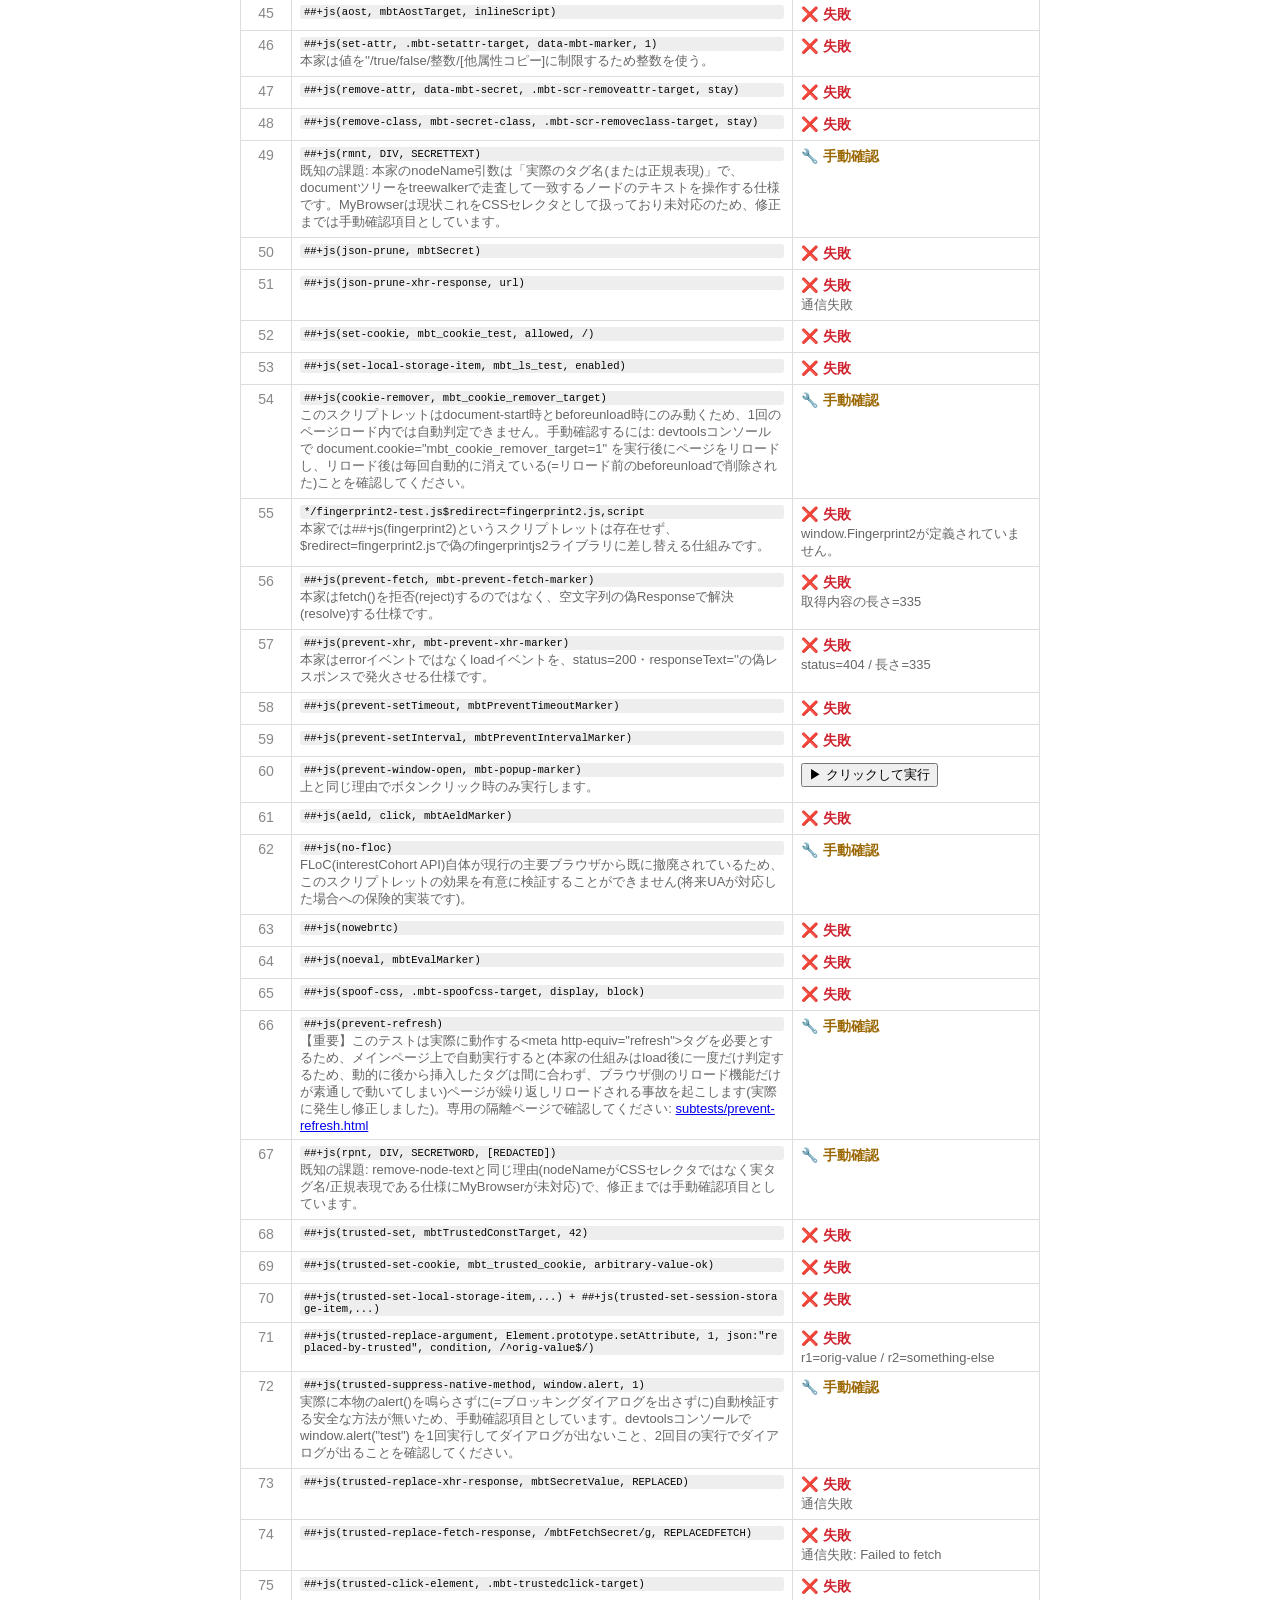
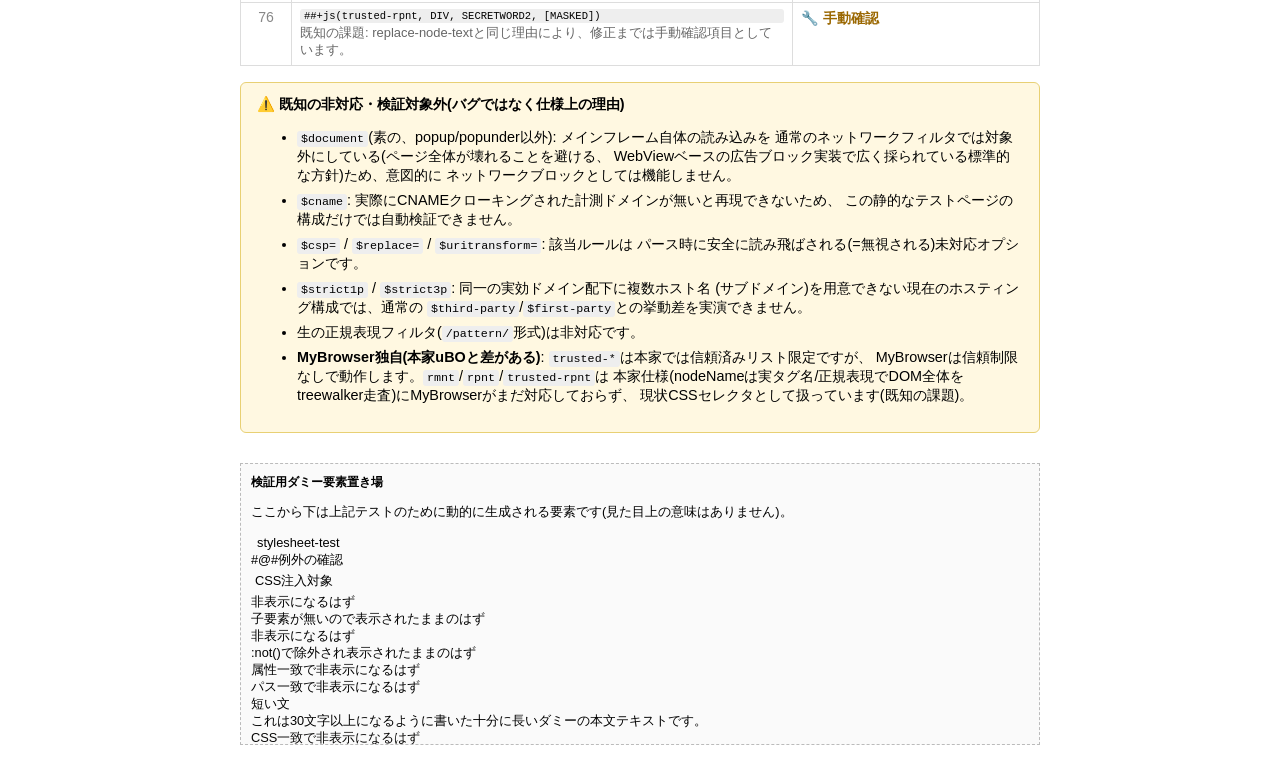
==== commit 8d8968f3: "Add files via upload" ====
--- a/test/index.html
+++ b/test/index.html
@@ -786,10 +786,16 @@
         T({ id: 'proc-matches-media', category: CATS[4], filter: '##.mbt-proc-matchesmedia-box:matches-media((min-width: 1px))',
             setup: function() { spawn('<div class="mbt-proc-matchesmedia-box">常に真の条件で非表示になるはず</div>'); },
             check: function() { return { pass: isHidden(document.querySelector('.mbt-proc-matchesmedia-box')) }; } });
-        T({ id: 'proc-matches-prop', category: CATS[4], filter: '##.mbt-proc-matchesprop-box:matches-prop(mbtProcProp=/^leak$/)',
-            setup: function() {
-                var el = spawn('<div class="mbt-proc-matchesprop-box">JSプロパティ一致で非表示になるはず</div>');
-                el.mbtProcProp = 'leak';
+        T({ id: 'proc-matches-prop', category: CATS[4], filter: '##.mbt-proc-matchesprop-box:matches-prop(title=/^leak$/)',
+            setup: function() {
+                // 本家はFirefoxのcontent scriptからXray越しにDOMを見るため、ページ側が付けた
+                // 独自expandoプロパティは見えない可能性がある。ネイティブプロパティ(title)を
+                // DOM挿入前に設定し、属性変更の監視タイミングにも依存しないようにしている
+                var el = document.createElement('div');
+                el.className = 'mbt-proc-matchesprop-box';
+                el.title = 'leak';
+                el.textContent = 'JSプロパティ一致で非表示になるはず';
+                document.getElementById('mb2-specimen-root').appendChild(el);
             },
             check: function() { return { pass: isHidden(document.querySelector('.mbt-proc-matchesprop-box')) }; } });
         T({ id: 'proc-xpath', category: CATS[4], filter: '##*:xpath(//div[@id="mbt-proc-xpath-target"])',
@@ -1028,7 +1034,7 @@
                     xhr.send();
                 });
             } });
-        T({ id: 'scr-trusted-replace-fetch', category: CATS[7], filter: '##+js(trusted-replace-fetch-response, mbtFetchSecret, REPLACEDFETCH)',
+        T({ id: 'scr-trusted-replace-fetch', category: CATS[7], filter: '##+js(trusted-replace-fetch-response, /mbtFetchSecret/g, REPLACEDFETCH)',
             check: function() {
                 if (!WORKER) return { pass: false, detail: 'MB_ECHO_ENDPOINT未設定。' };
                 return fetch(WORKER + '?mbtFetchSecret=1&_cb=' + Date.now()).then(function(r) { return r.text(); })
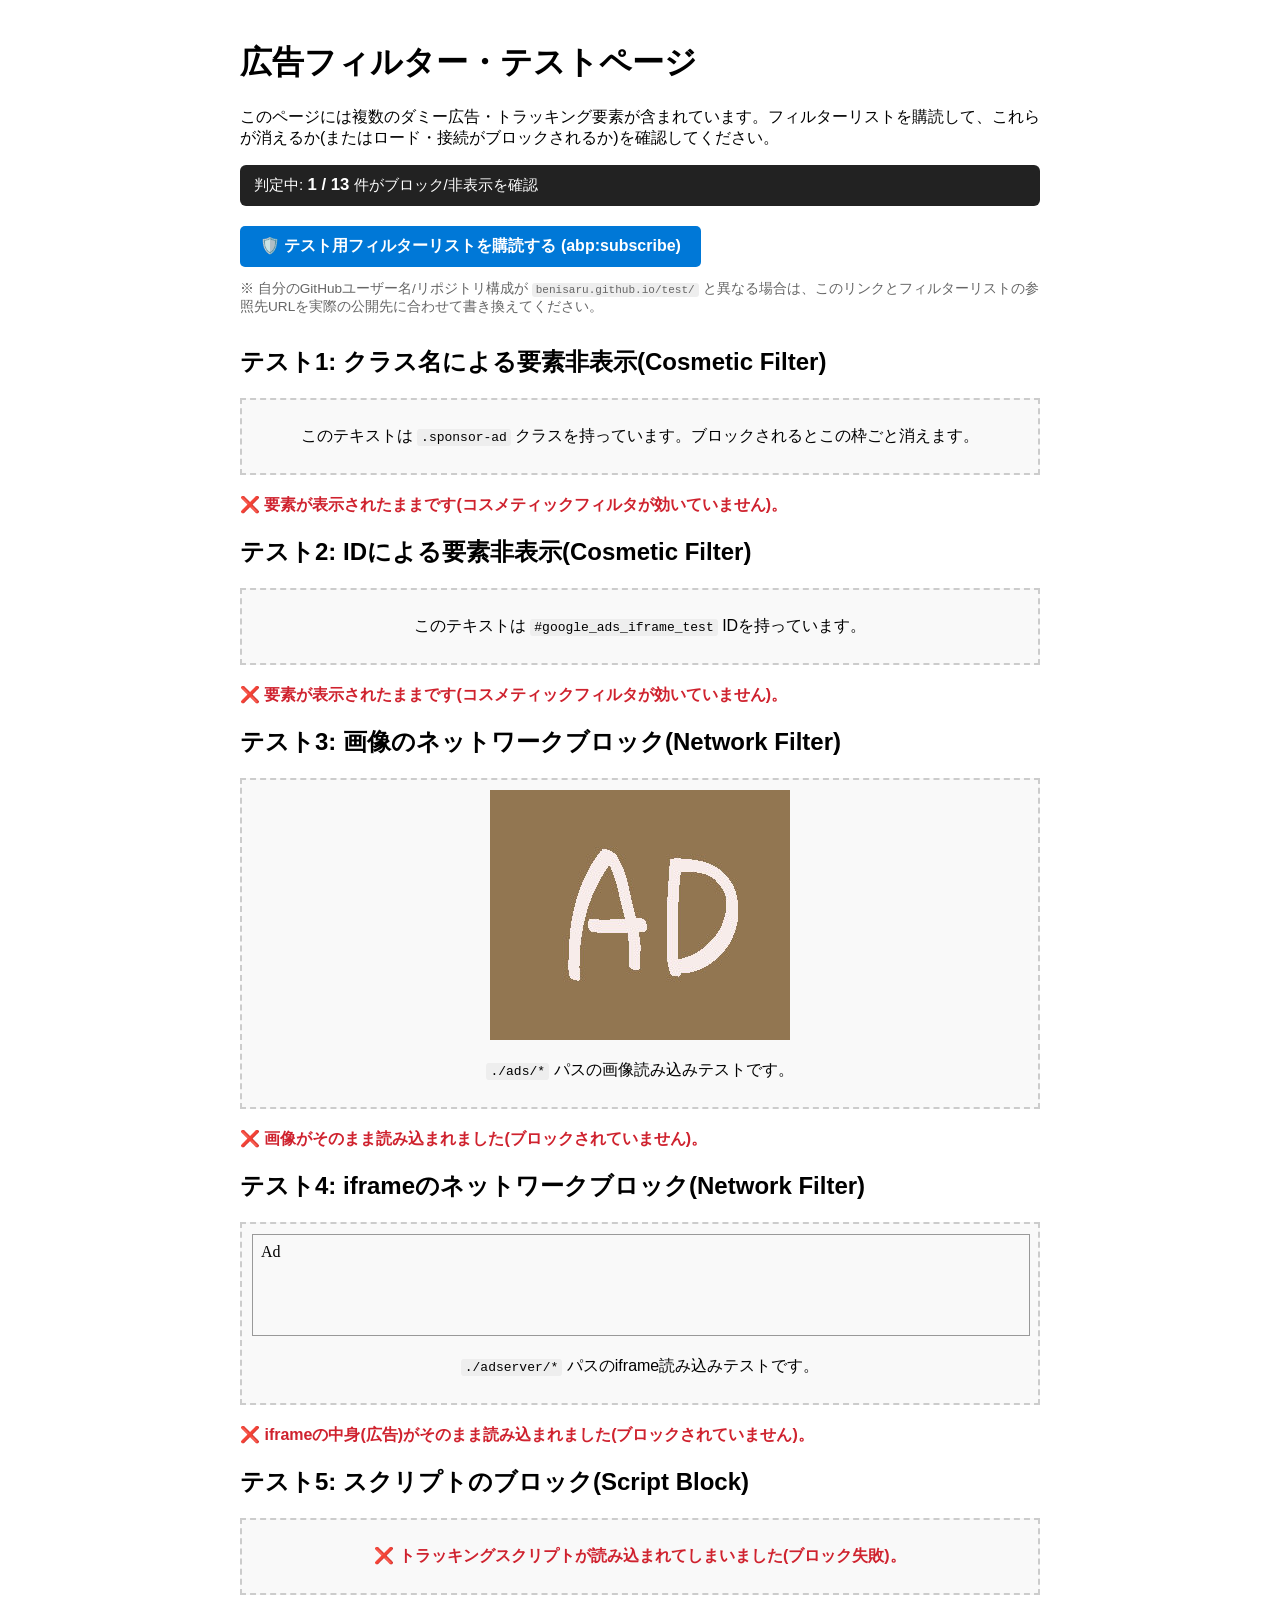
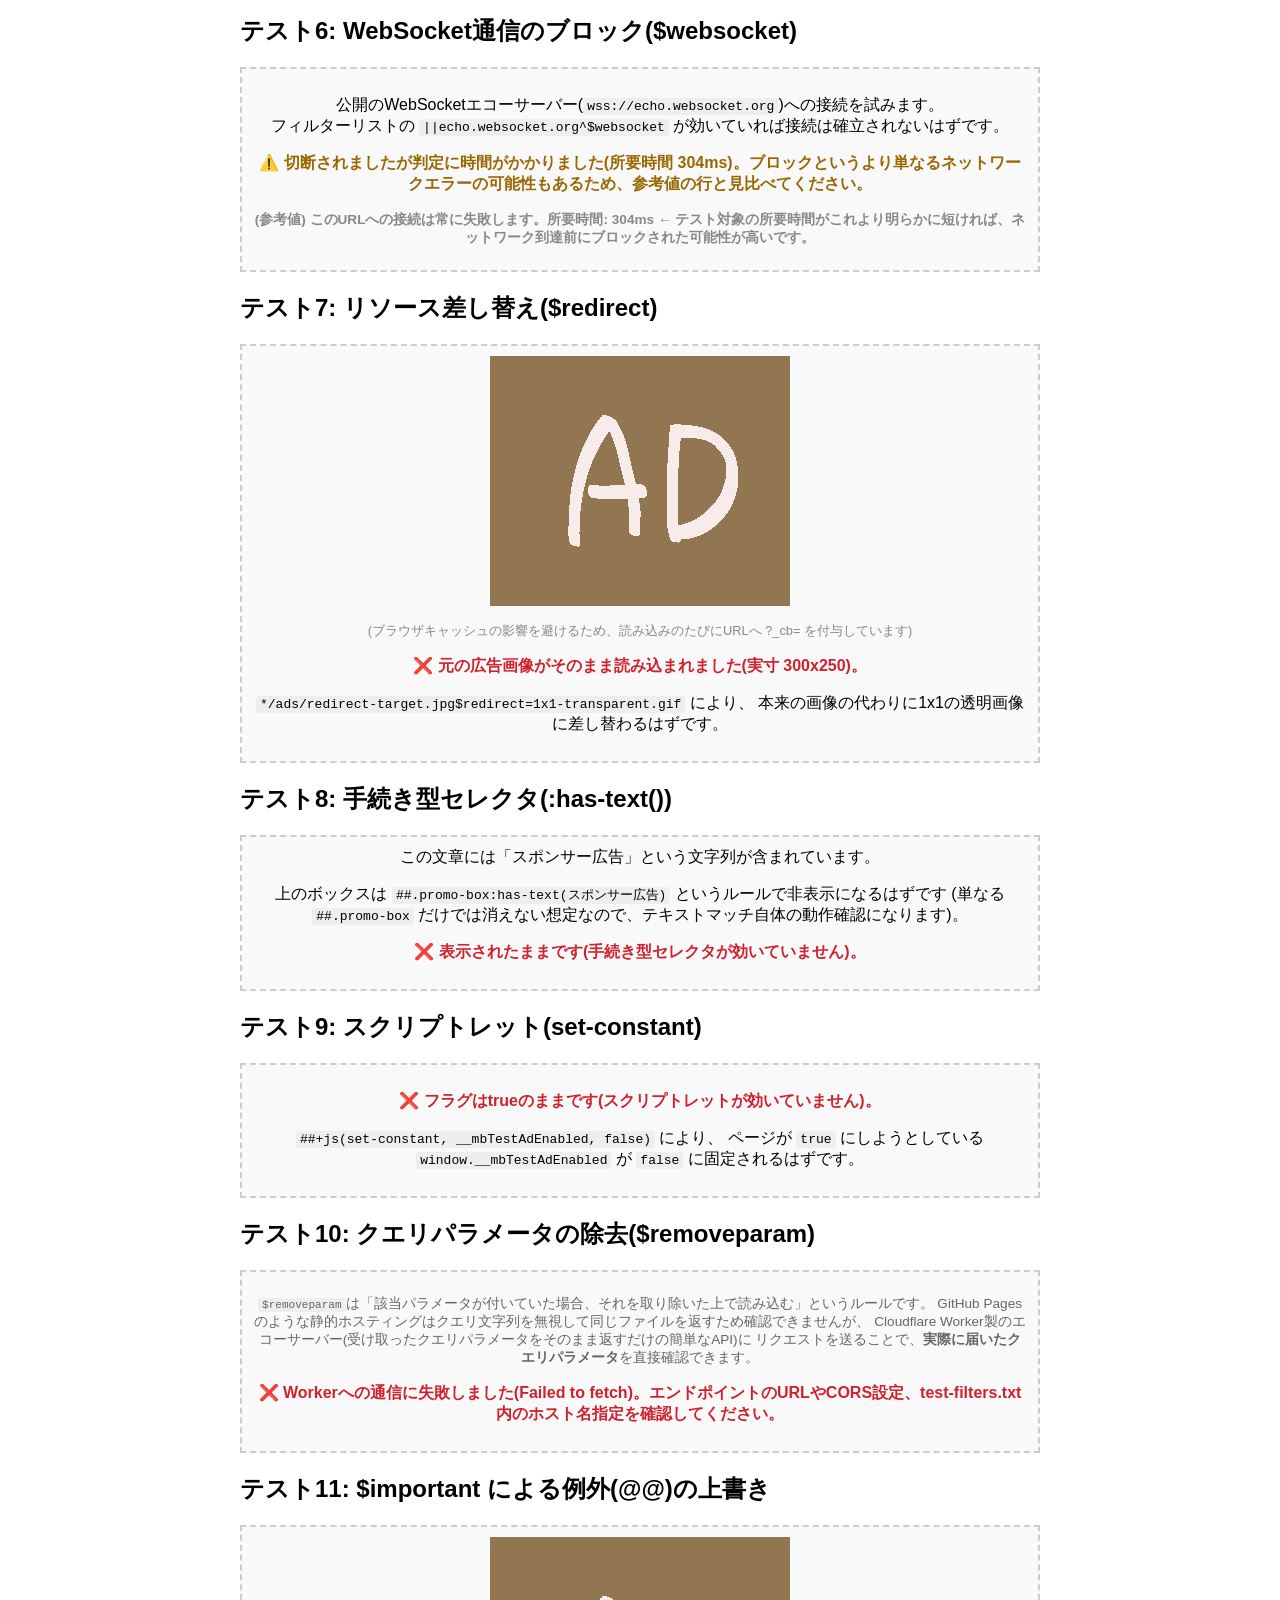
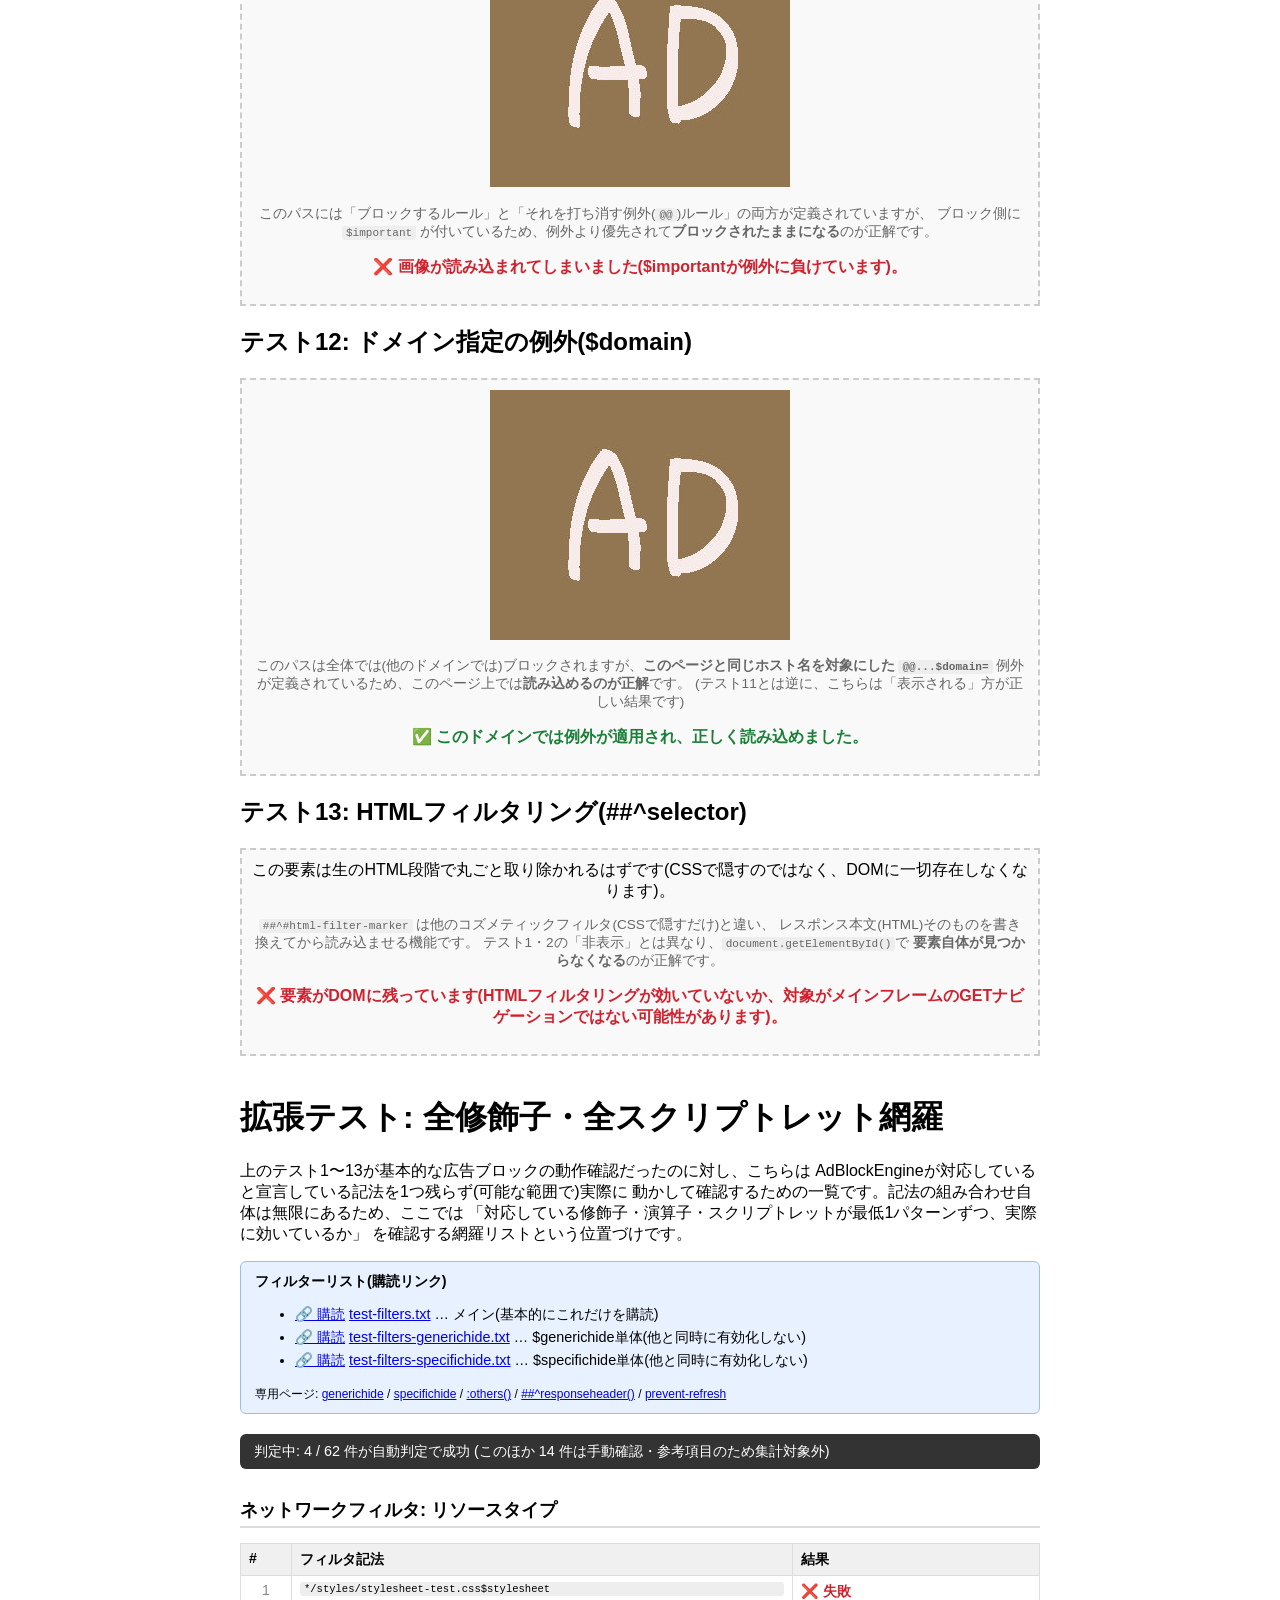
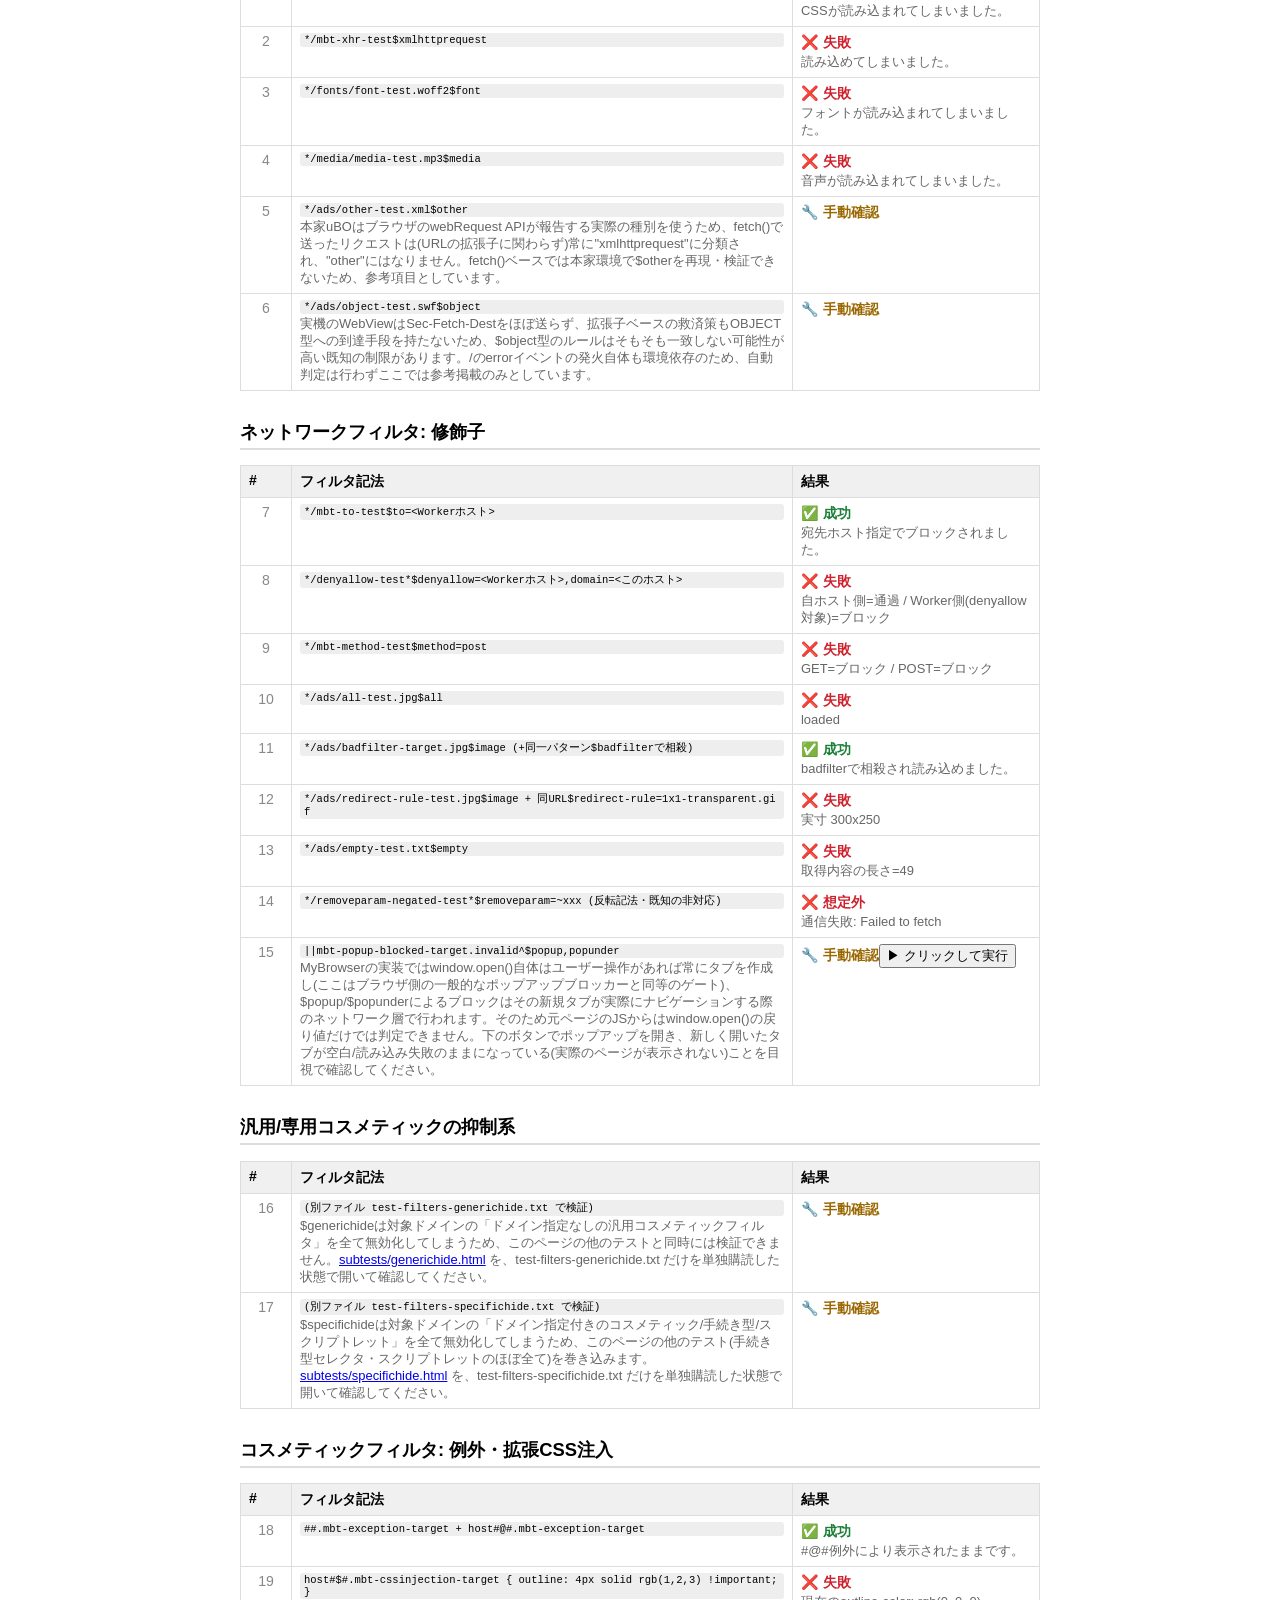
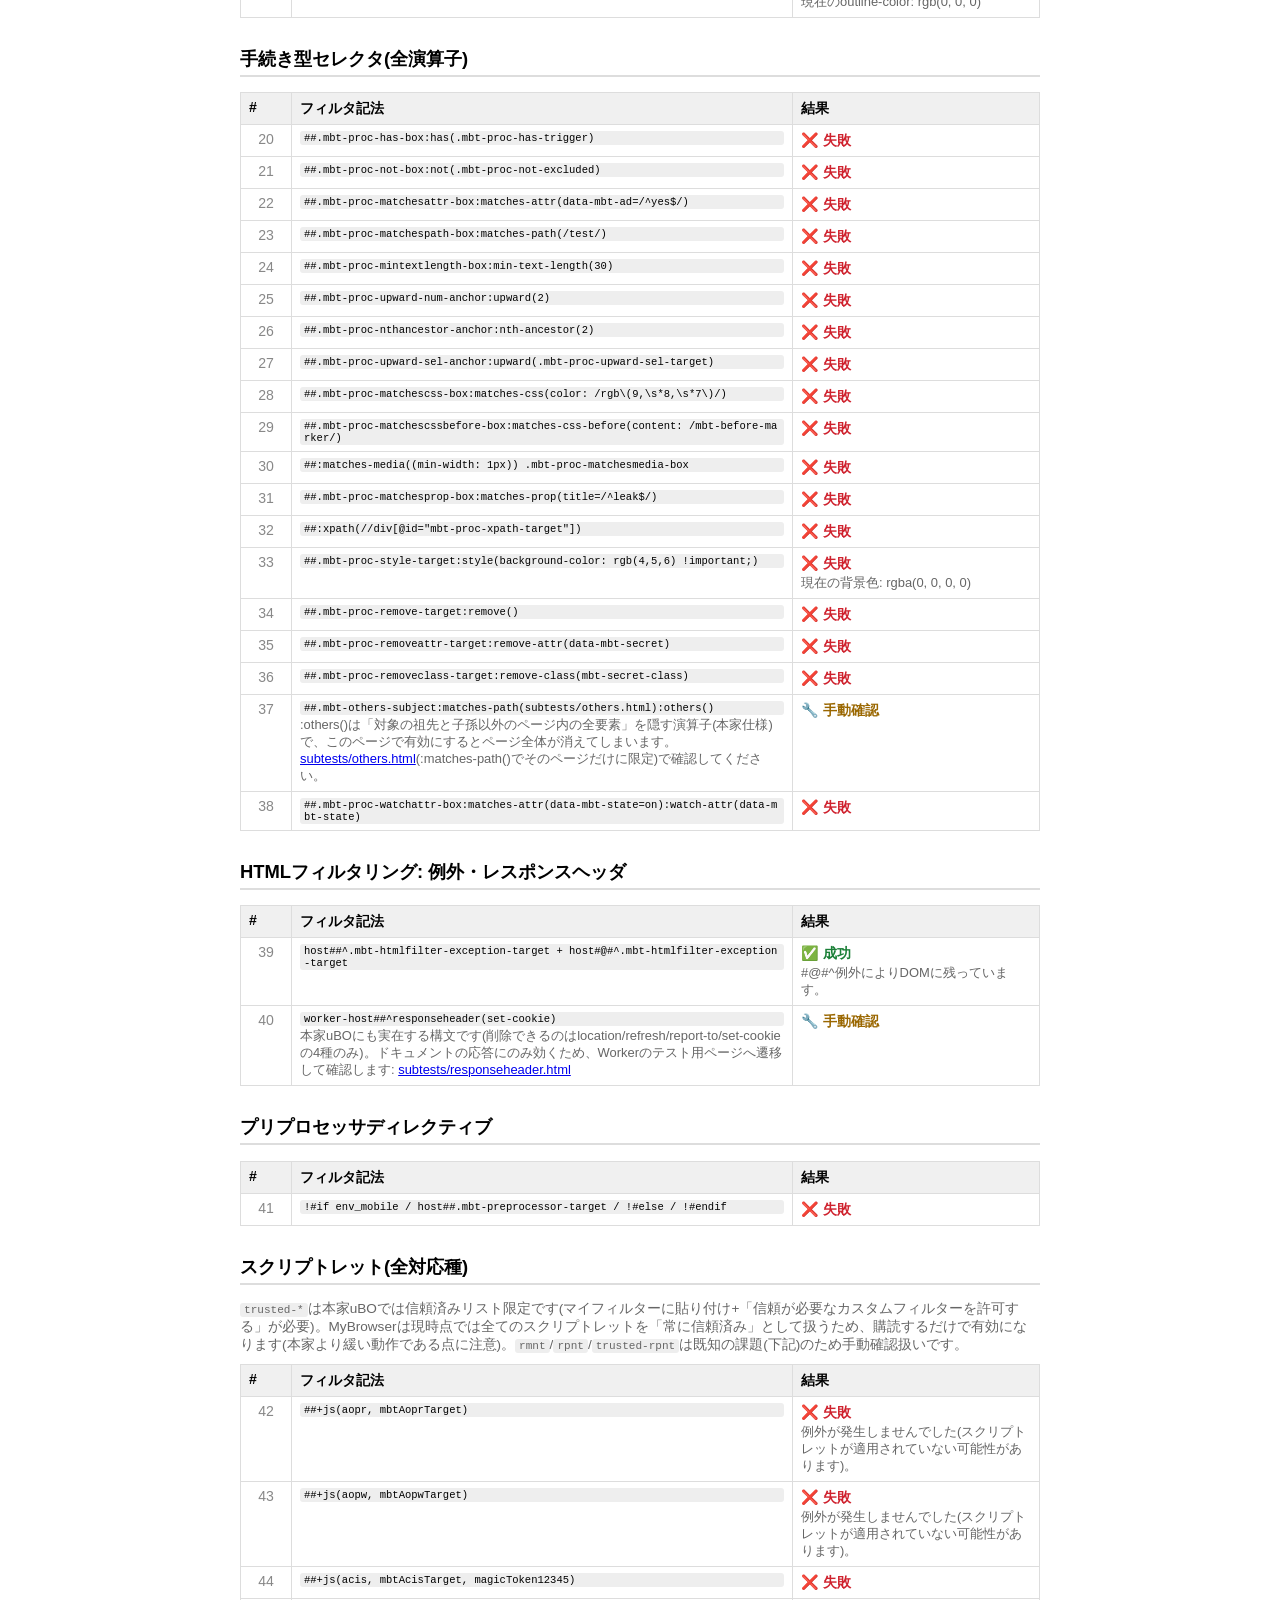
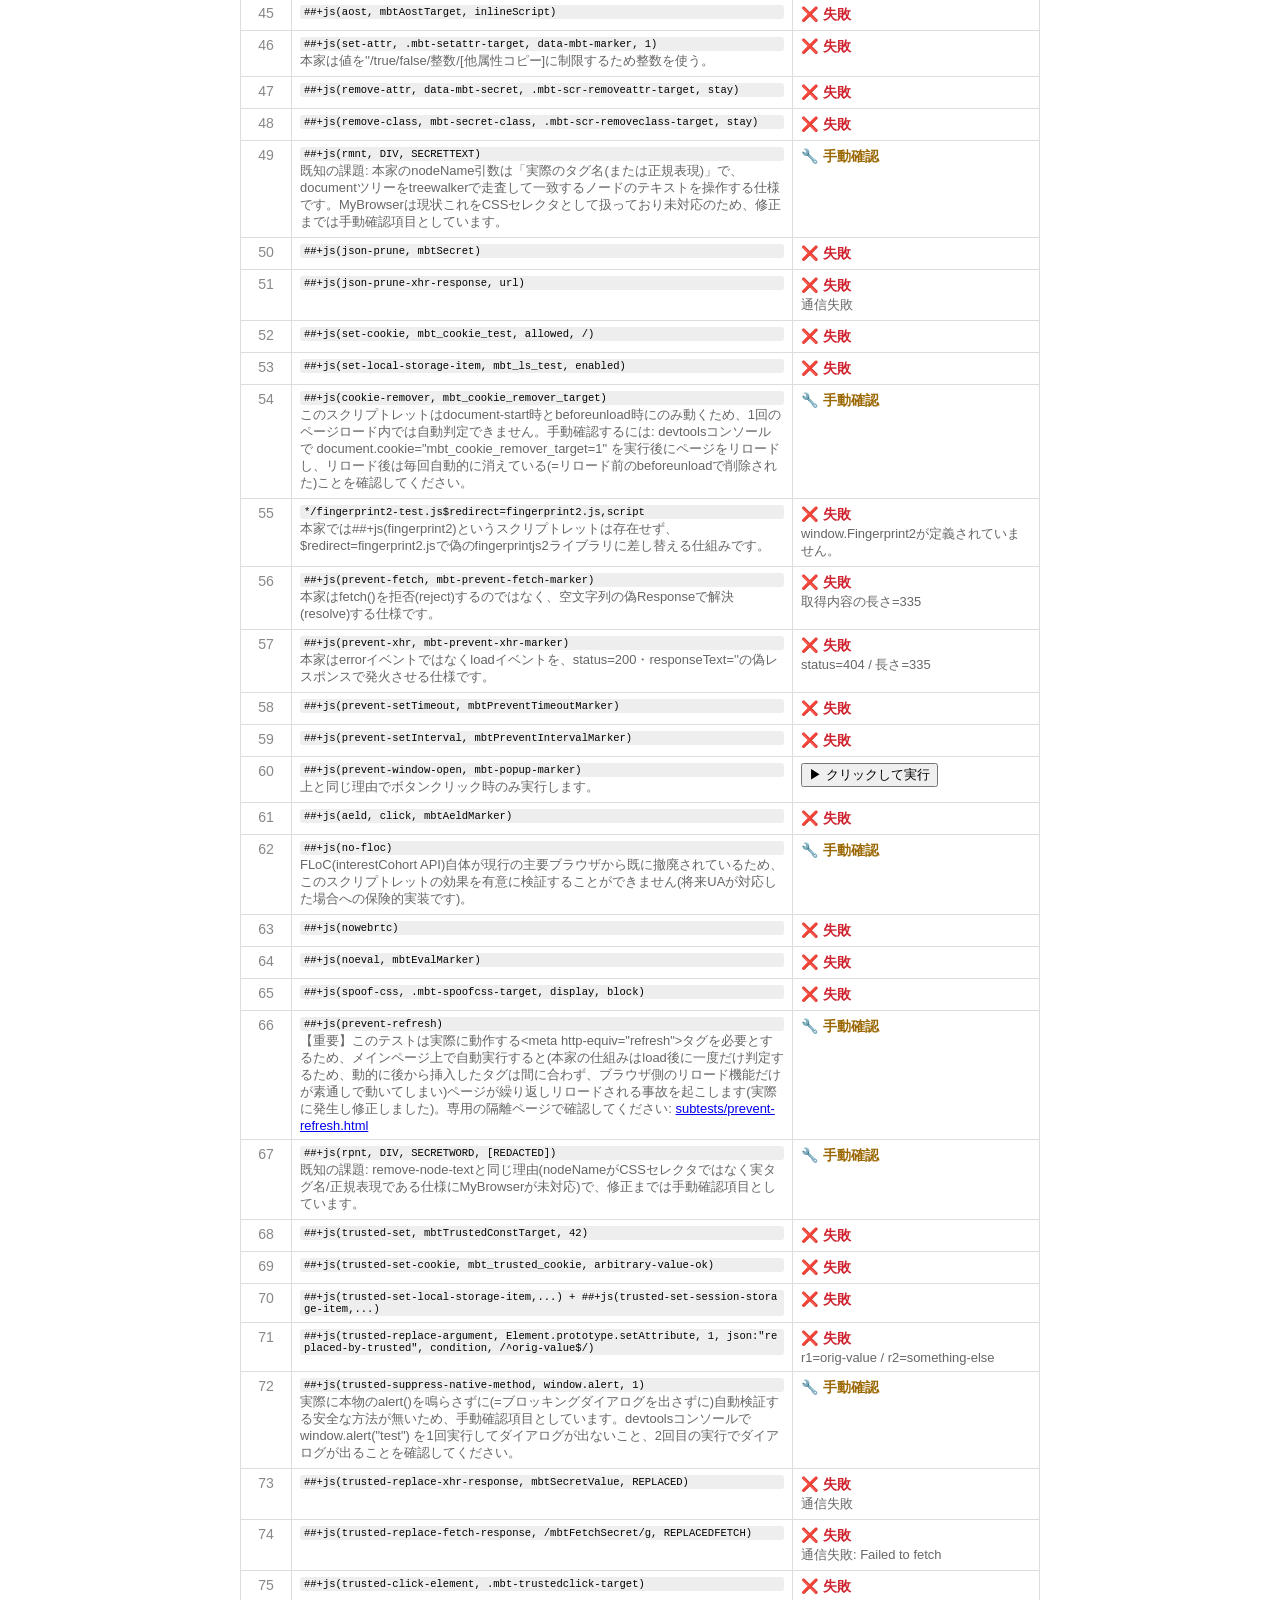
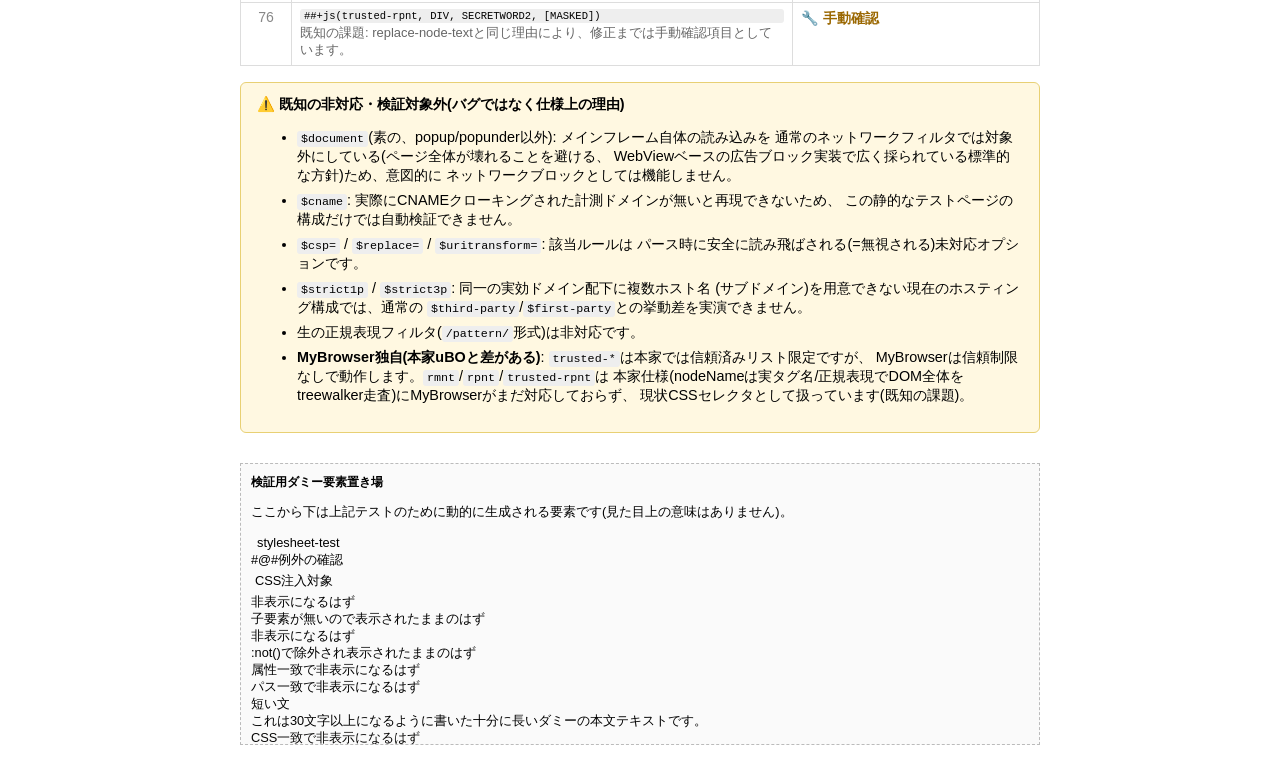
==== commit d4bcc7f1: "Add files via upload" ====
--- a/test/index.html
+++ b/test/index.html
@@ -783,7 +783,7 @@
                 spawn('<div class="mbt-proc-matchescssbefore-box">::beforeのcontentで非表示になるはず</div>');
             },
             check: function() { return { pass: isHidden(document.querySelector('.mbt-proc-matchescssbefore-box')) }; } });
-        T({ id: 'proc-matches-media', category: CATS[4], filter: '##.mbt-proc-matchesmedia-box:matches-media((min-width: 1px))',
+        T({ id: 'proc-matches-media', category: CATS[4], filter: '##:matches-media((min-width: 1px)) .mbt-proc-matchesmedia-box',
             setup: function() { spawn('<div class="mbt-proc-matchesmedia-box">常に真の条件で非表示になるはず</div>'); },
             check: function() { return { pass: isHidden(document.querySelector('.mbt-proc-matchesmedia-box')) }; } });
         T({ id: 'proc-matches-prop', category: CATS[4], filter: '##.mbt-proc-matchesprop-box:matches-prop(title=/^leak$/)',
@@ -798,7 +798,7 @@
                 document.getElementById('mb2-specimen-root').appendChild(el);
             },
             check: function() { return { pass: isHidden(document.querySelector('.mbt-proc-matchesprop-box')) }; } });
-        T({ id: 'proc-xpath', category: CATS[4], filter: '##*:xpath(//div[@id="mbt-proc-xpath-target"])',
+        T({ id: 'proc-xpath', category: CATS[4], filter: '##:xpath(//div[@id="mbt-proc-xpath-target"])',
             setup: function() { spawn('<div id="mbt-proc-xpath-target">XPathで非表示になるはず</div>'); },
             check: function() { return { pass: isHidden(document.getElementById('mbt-proc-xpath-target')) }; } });
         T({ id: 'proc-style', category: CATS[4], filter: '##.mbt-proc-style-target:style(background-color: rgb(4,5,6) !important;)',
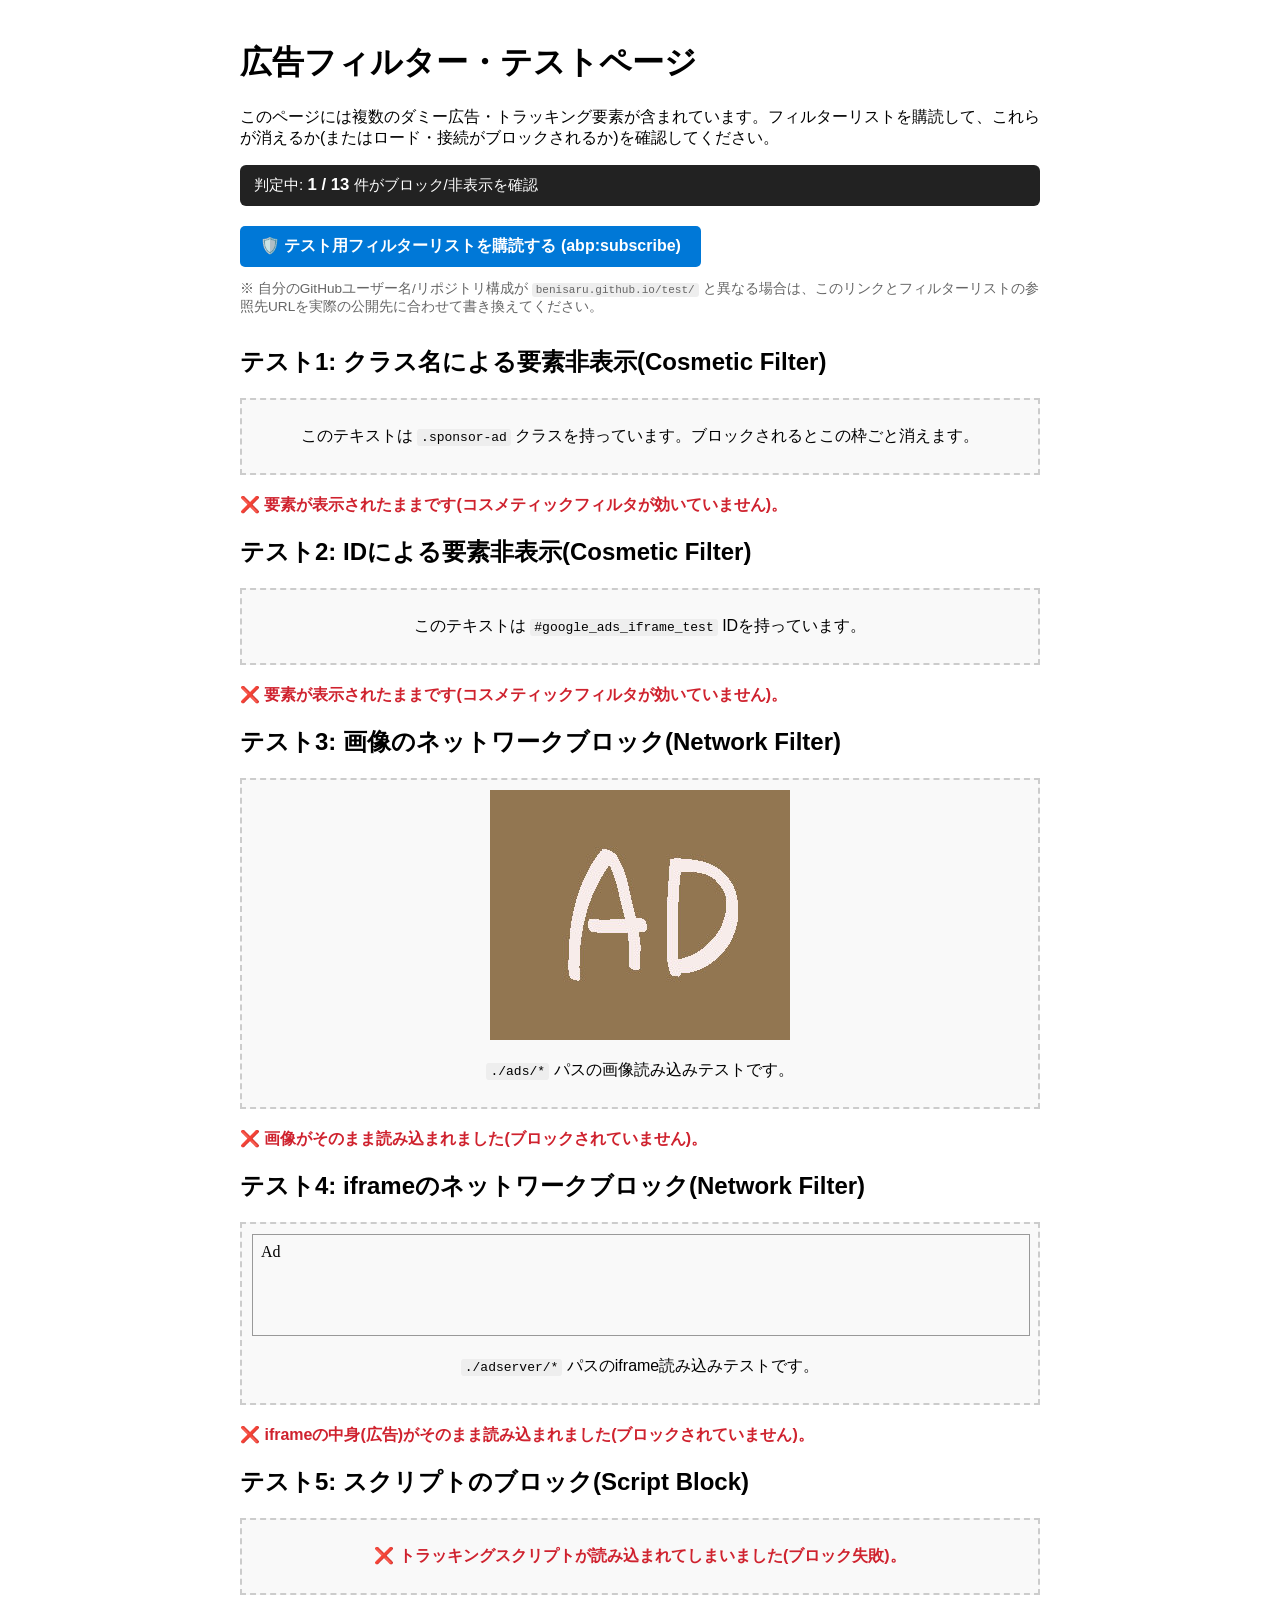
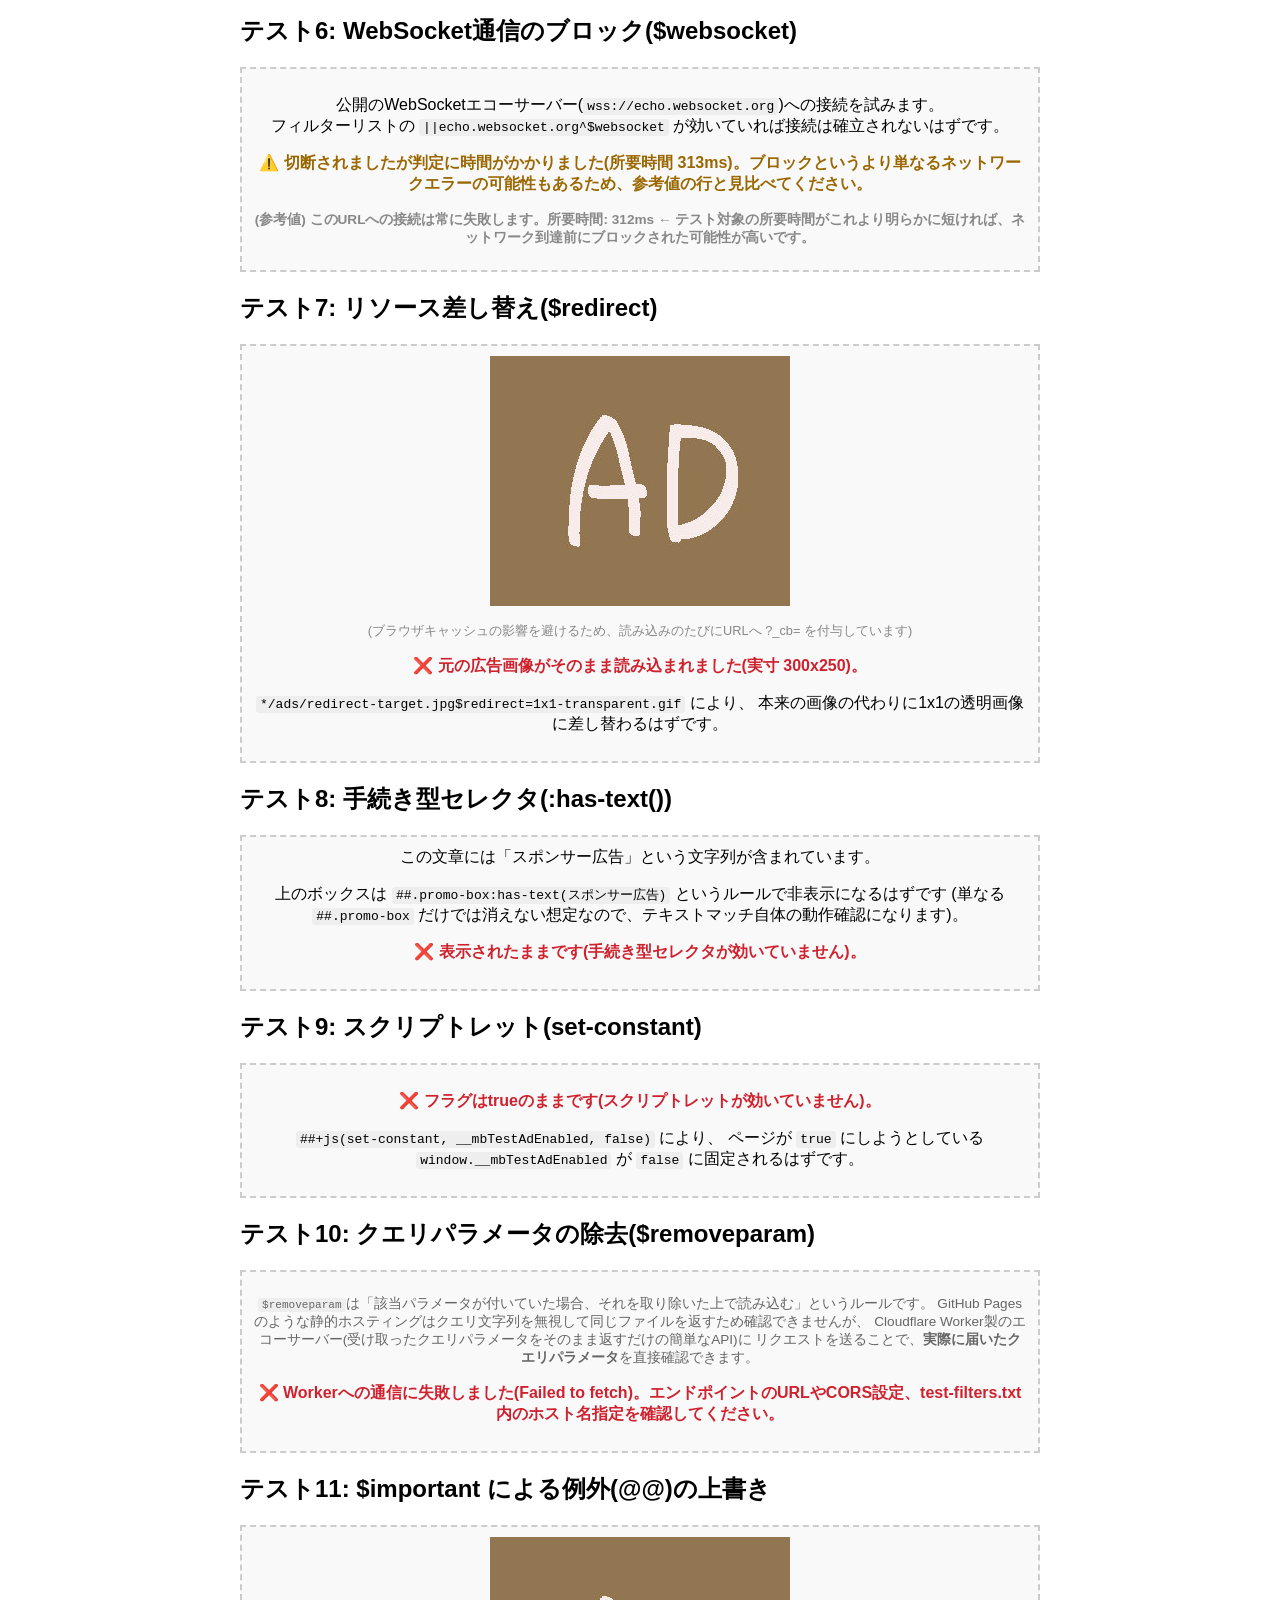
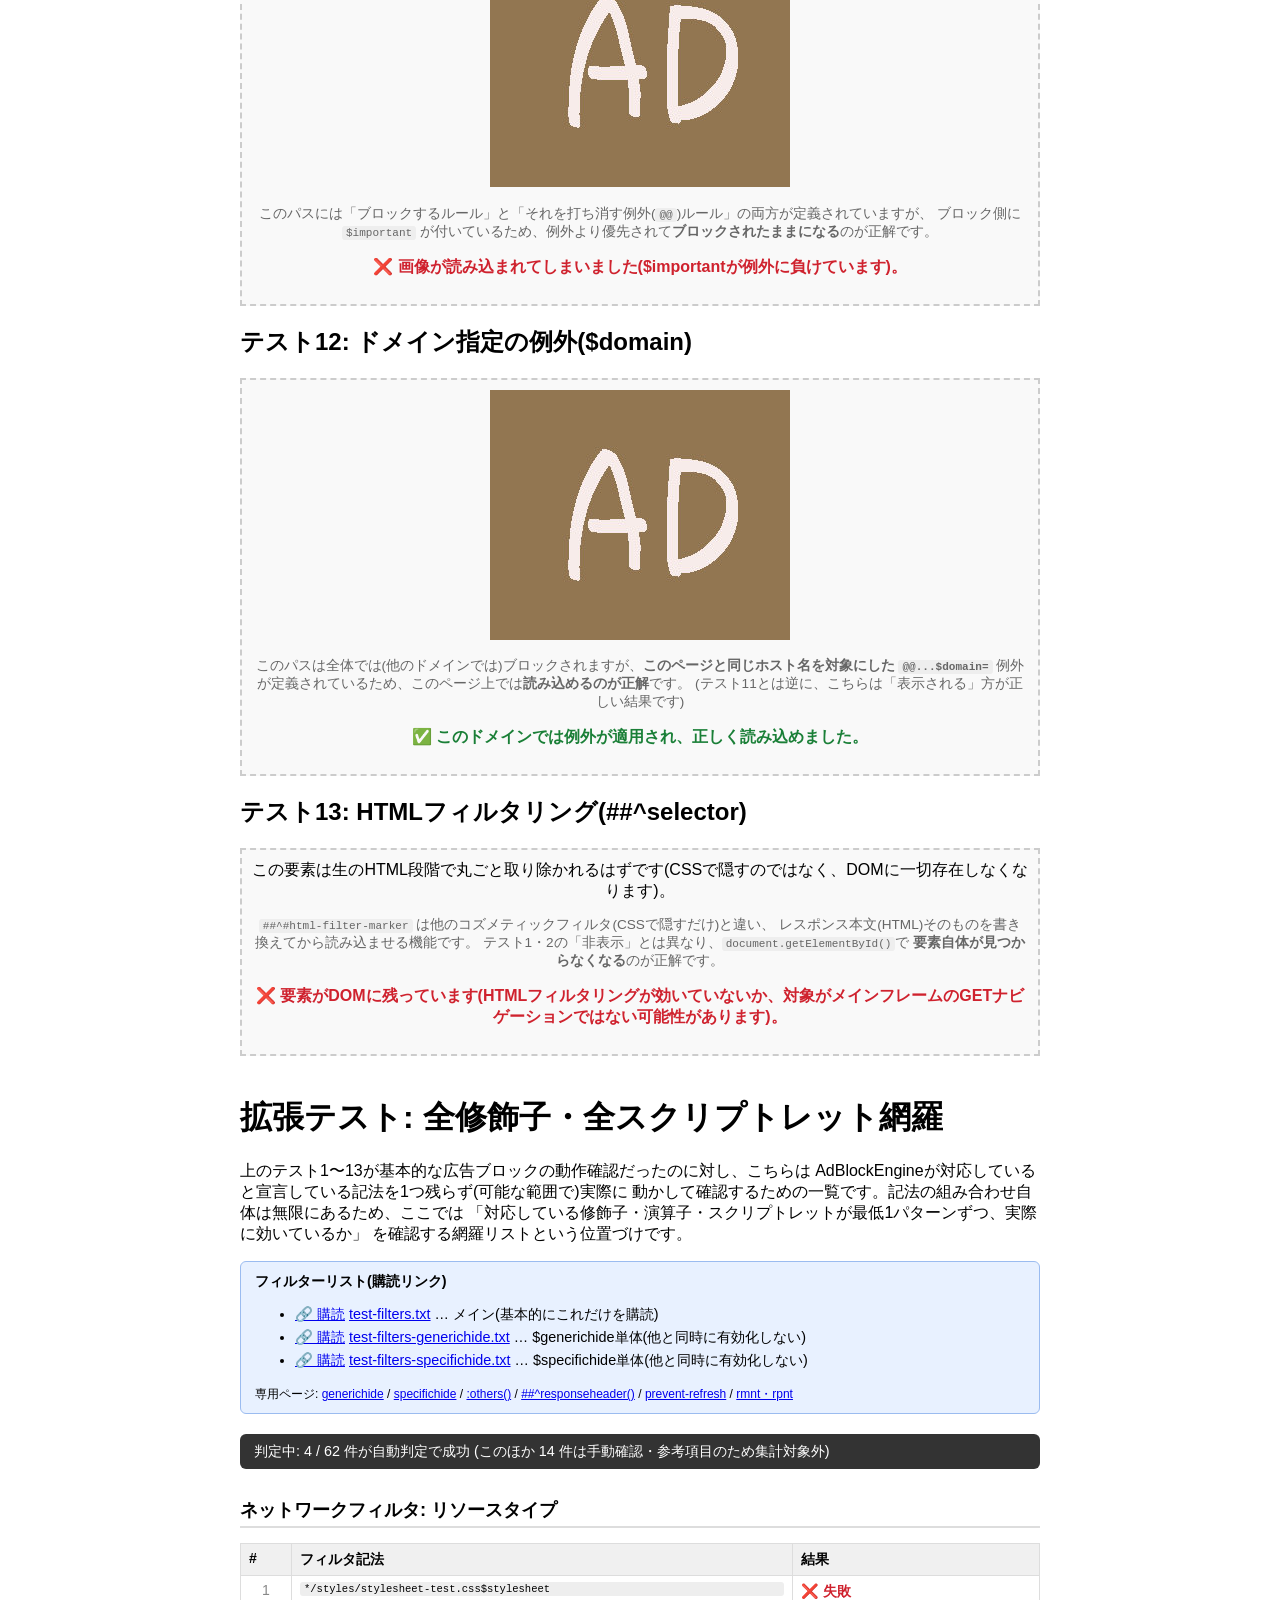
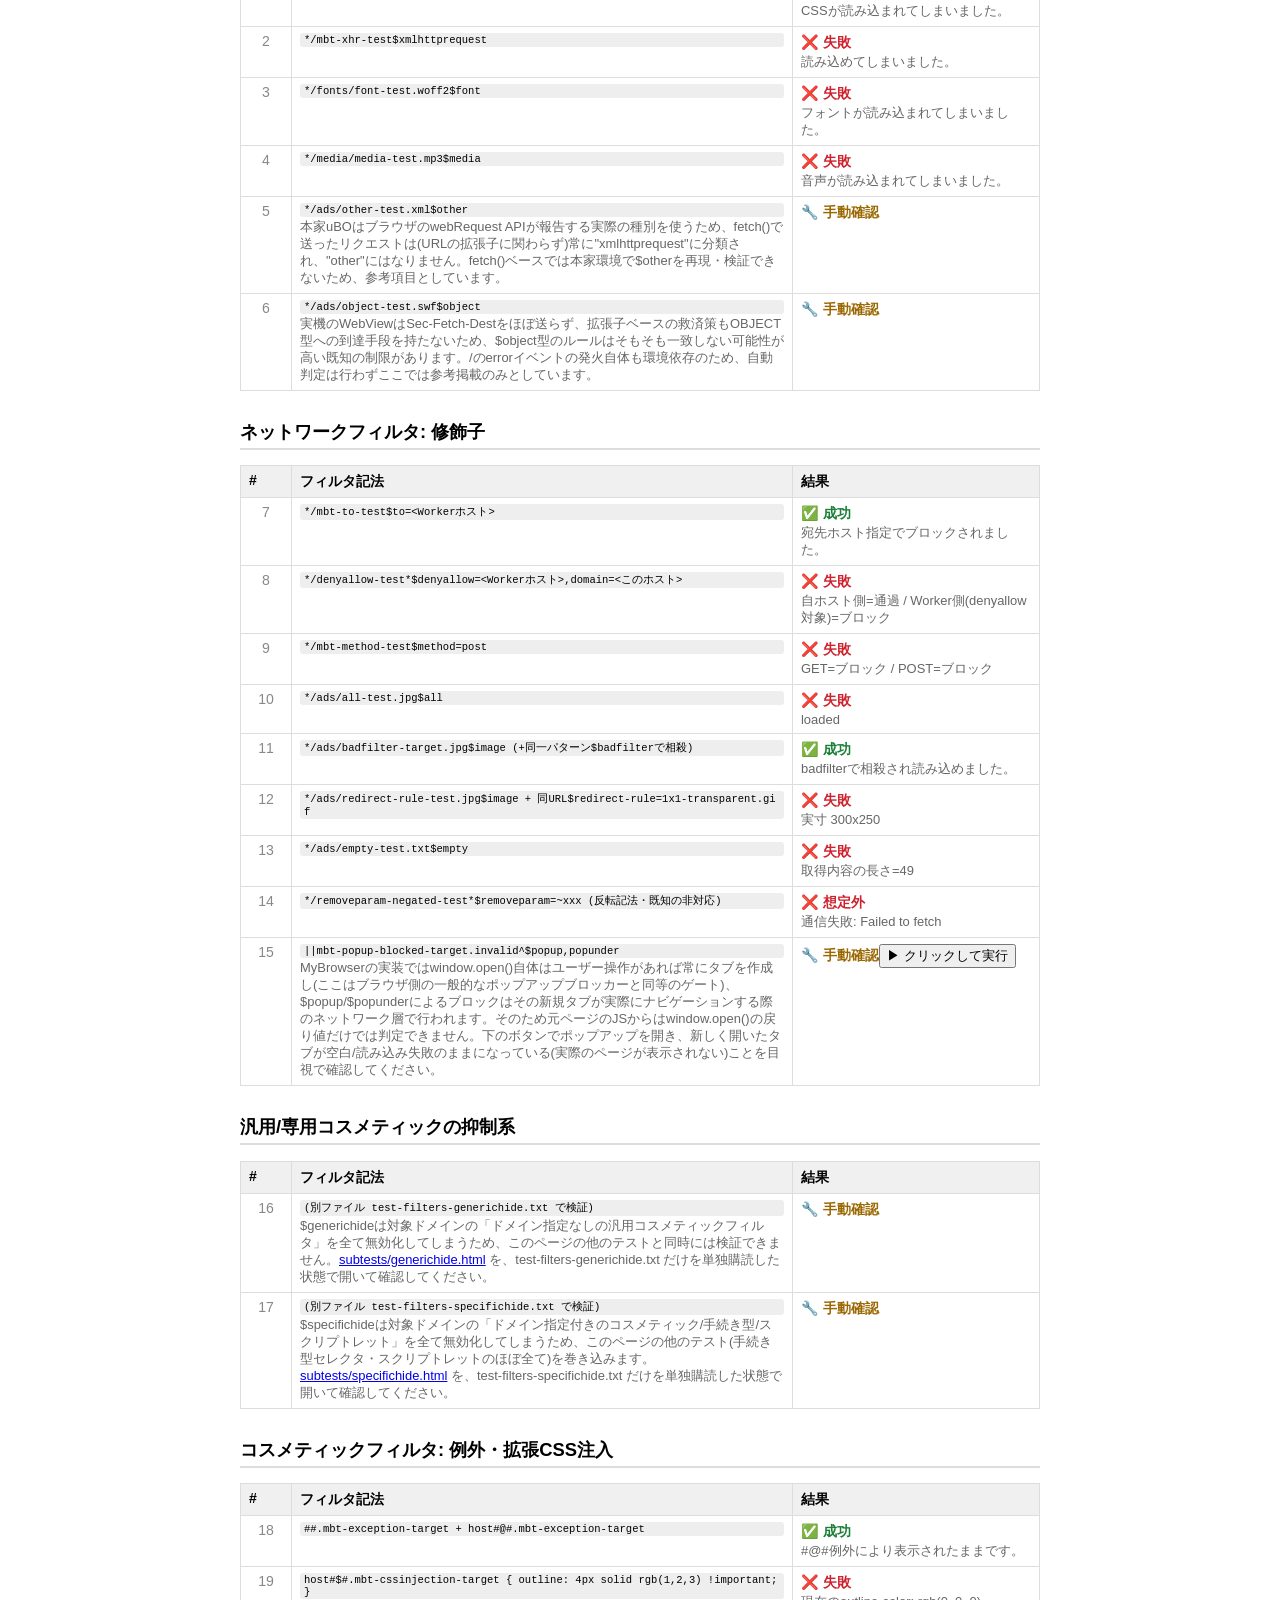
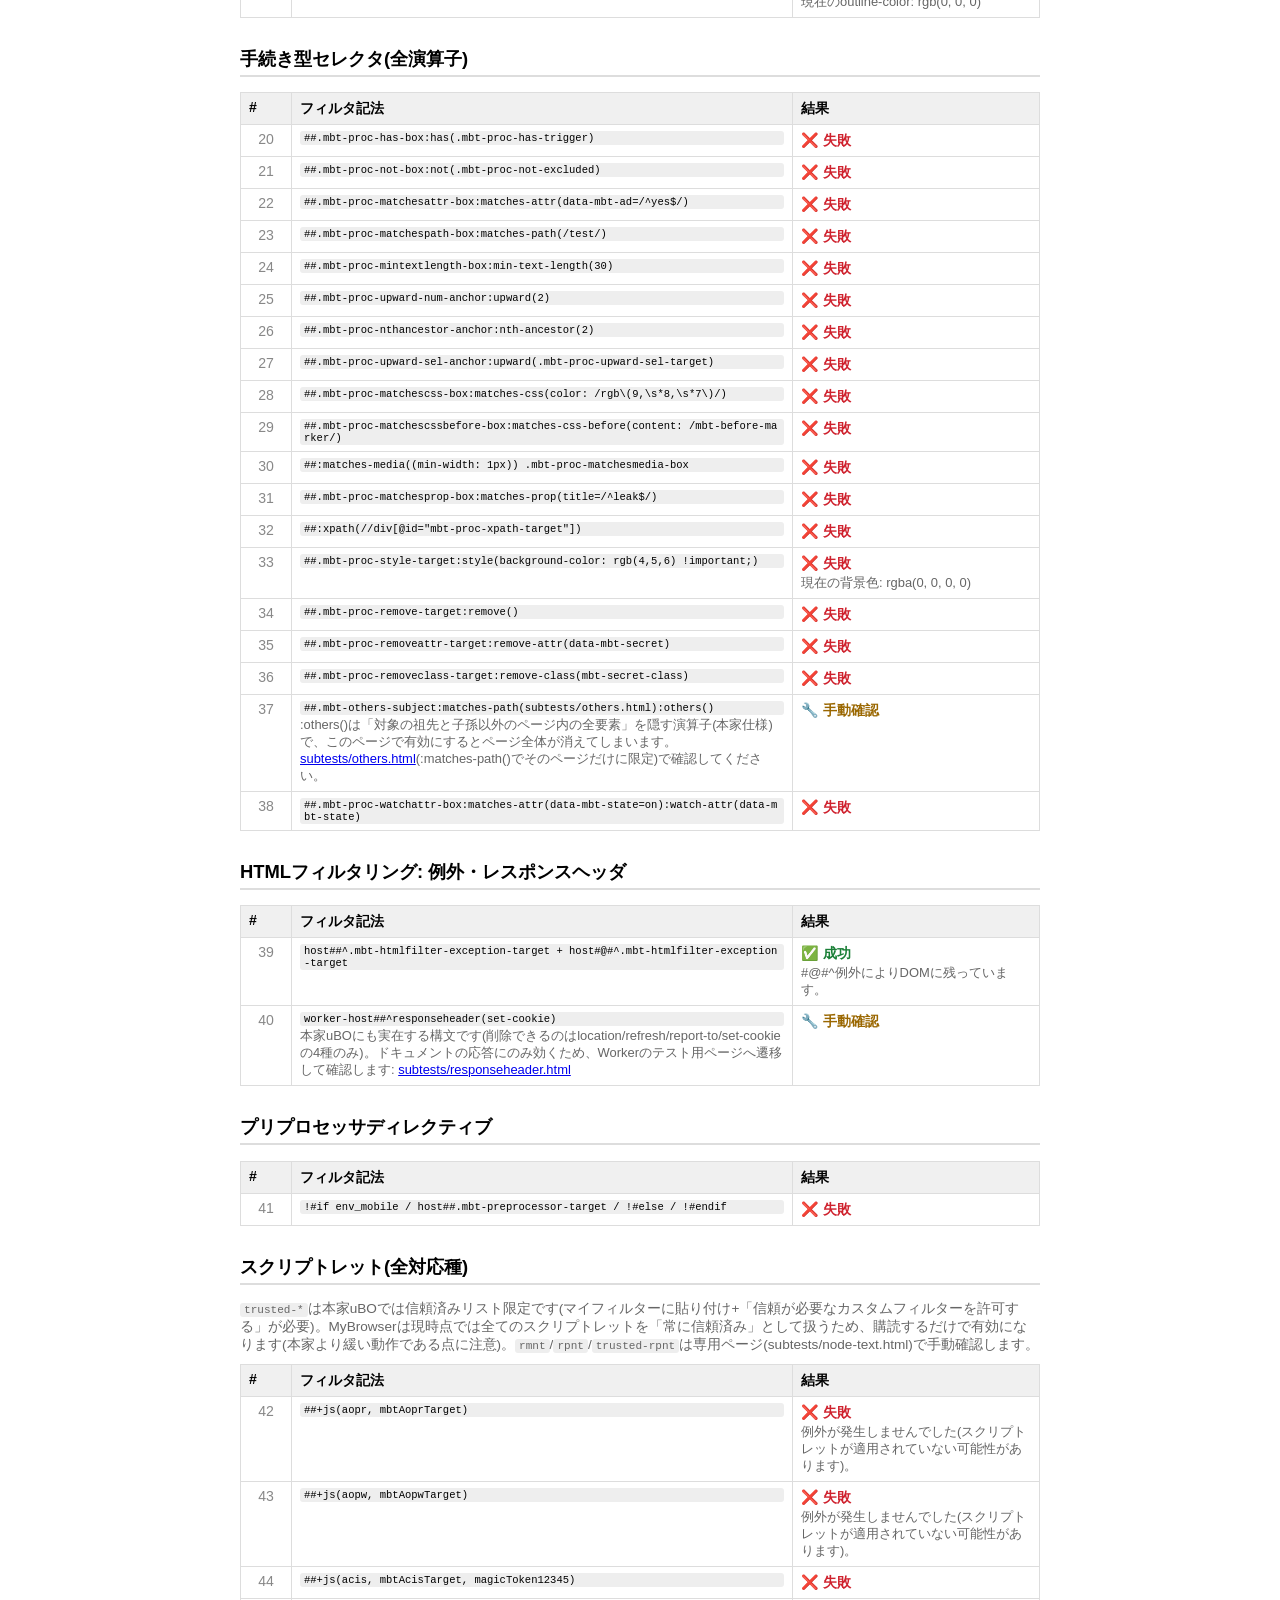
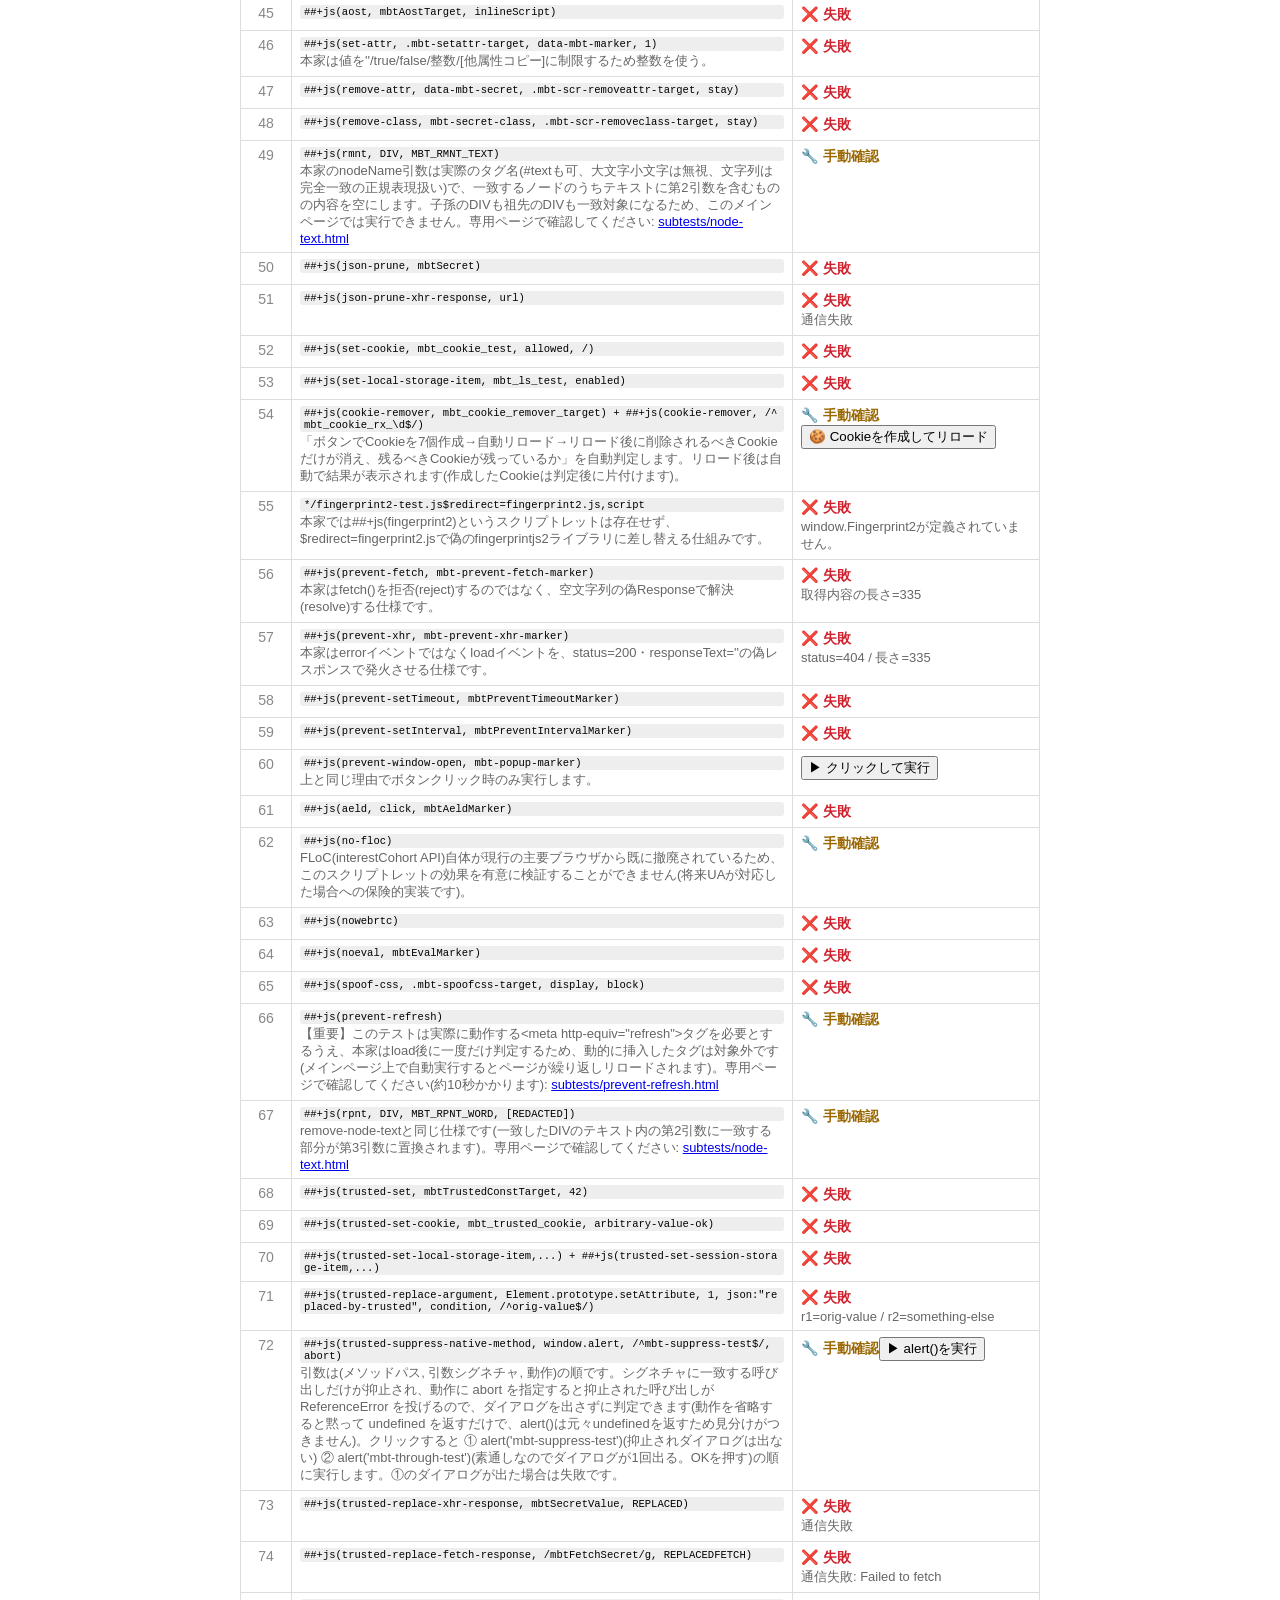
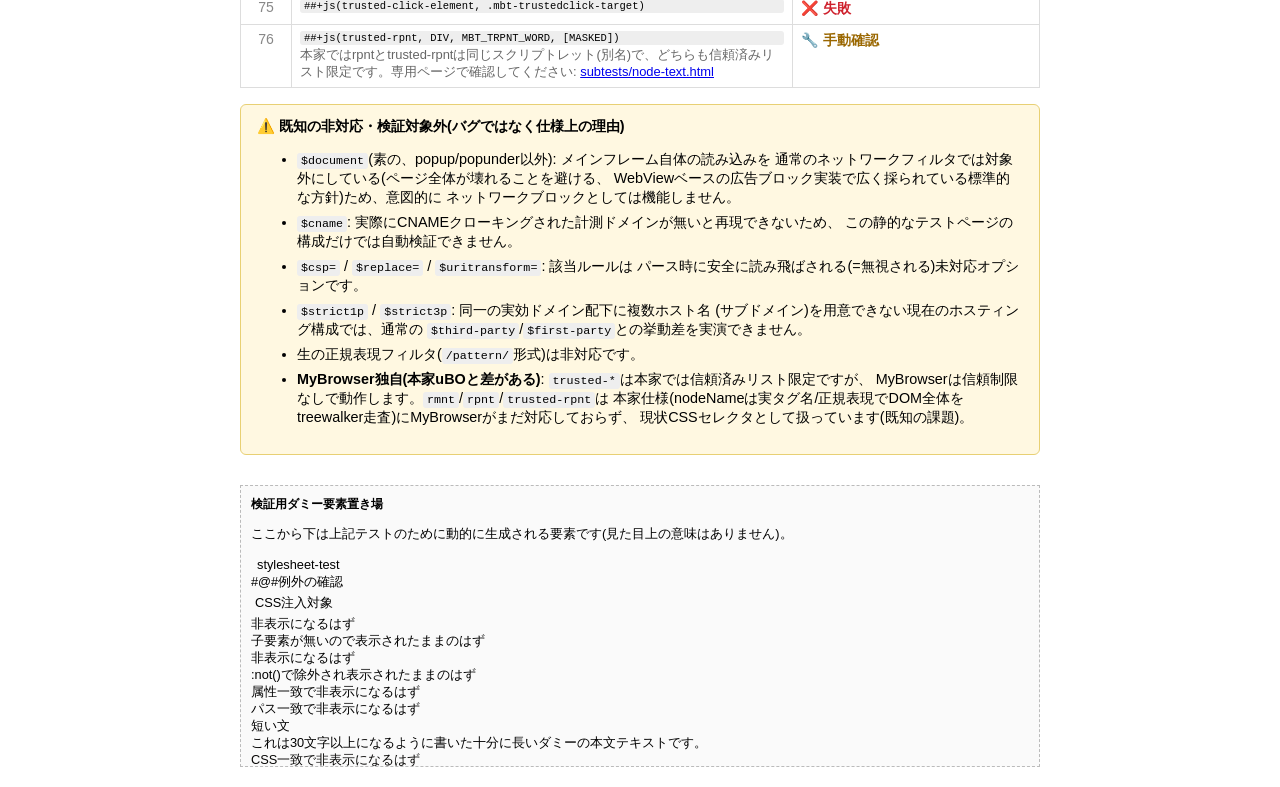
==== commit eec392fc: "Add files via upload" ====
--- a/test/index.html
+++ b/test/index.html
@@ -547,7 +547,7 @@
         CAT_NOTES[CATS[7]] = '<code>trusted-*</code>は本家uBOでは信頼済みリスト限定です(マイフィルターに貼り付け+' +
             '「信頼が必要なカスタムフィルターを許可する」が必要)。MyBrowserは現時点では全てのスクリプトレットを' +
             '「常に信頼済み」として扱うため、購読するだけで有効になります(本家より緩い動作である点に注意)。' +
-            '<code>rmnt</code>/<code>rpnt</code>/<code>trusted-rpnt</code>は既知の課題(下記)のため手動確認扱いです。';
+            '<code>rmnt</code>/<code>rpnt</code>/<code>trusted-rpnt</code>は専用ページ(subtests/node-text.html)で手動確認します。';
         var TESTS = [];
         function T(o) { o.category = o.category; TESTS.push(o); }
 
@@ -874,8 +874,8 @@
         T({ id: 'scr-remove-class', category: CATS[7], filter: '##+js(remove-class, mbt-secret-class, .mbt-scr-removeclass-target, stay)',
             setup: function() { spawn('<div class="mbt-scr-removeclass-target mbt-secret-class">remove-class対象</div>'); },
             check: function() { return { pass: !document.querySelector('.mbt-scr-removeclass-target').classList.contains('mbt-secret-class') }; } });
-        T({ id: 'scr-remove-node-text', category: CATS[7], filter: '##+js(rmnt, DIV, SECRETTEXT)', manual: true,
-            note: '既知の課題: 本家のnodeName引数は「実際のタグ名(または正規表現)」で、documentツリーをtreewalkerで走査して一致するノードのテキストを操作する仕様です。MyBrowserは現状これをCSSセレクタとして扱っており未対応のため、修正までは手動確認項目としています。' });
+        T({ id: 'scr-remove-node-text', category: CATS[7], filter: '##+js(rmnt, DIV, MBT_RMNT_TEXT)', manual: true,
+            note: '本家のnodeName引数は実際のタグ名(#textも可、大文字小文字は無視、文字列は完全一致の正規表現扱い)で、一致するノードのうちテキストに第2引数を含むものの内容を空にします。子孫のDIVも祖先のDIVも一致対象になるため、このメインページでは実行できません。専用ページで確認してください: <a href="./subtests/node-text.html">subtests/node-text.html</a>' });
 
         T({ id: 'scr-json-prune', category: CATS[7], filter: '##+js(json-prune, mbtSecret)',
             check: function() {
@@ -902,8 +902,45 @@
             check: function() { return { pass: document.cookie.indexOf('mbt_cookie_test=allowed') !== -1 }; } });
         T({ id: 'scr-set-ls', category: CATS[7], filter: '##+js(set-local-storage-item, mbt_ls_test, enabled)',
             check: function() { return { pass: localStorage.getItem('mbt_ls_test') === 'enabled' }; } });
-        T({ id: 'scr-cookie-remover', category: CATS[7], filter: '##+js(cookie-remover, mbt_cookie_remover_target)', manual: true,
-            note: 'このスクリプトレットはdocument-start時とbeforeunload時にのみ動くため、1回のページロード内では自動判定できません。手動確認するには: devtoolsコンソールで document.cookie="mbt_cookie_remover_target=1" を実行後にページをリロードし、リロード後は毎回自動的に消えている(=リロード前のbeforeunloadで削除された)ことを確認してください。' });
+        // cookie-remover: document-start時とbeforeunload時に、名前が一致するCookieを削除する。
+        // 1回のロード内では判定できないため「Cookie作成→リロード→残ったCookieを検証」の2段階にしている
+        var COOKIE_CASES = [
+            { name: 'mbt_cookie_remover_target', removed: true, why: '文字列パターンと完全一致' },
+            { name: 'pre_mbt_cookie_remover_target_post', removed: true, why: '文字列パターンは非アンカーの正規表現なので前後に文字があっても一致' },
+            { name: 'mbt_cookie_rx_1', removed: true, why: '/^mbt_cookie_rx_\\d$/ に一致' },
+            { name: 'mbt_cookie_rx_2', removed: true, why: '/^mbt_cookie_rx_\\d$/ に一致' },
+            { name: 'mbt_cookie_rx_12', removed: false, why: '\\d は1桁のみなので不一致(残るのが正解)' },
+            { name: 'mbt_cookie_remover_targe', removed: false, why: 'パターンより1文字短いので不一致(残るのが正解)' },
+            { name: 'mbt_cookie_keep', removed: false, why: 'どのパターンにも一致しない(残るのが正解)' }
+        ];
+        var COOKIE_FLAG = 'mb2_cookie_remover_armed';
+        function cookieArmed() { try { return localStorage.getItem(COOKIE_FLAG) === '1'; } catch (e) { return false; } }
+        T({ id: 'scr-cookie-remover', category: CATS[7], filter: '##+js(cookie-remover, mbt_cookie_remover_target) + ##+js(cookie-remover, /^mbt_cookie_rx_\\d$/)', manual: true, interactive: true,
+            buttonLabel: '🍪 Cookieを作成してリロード', delay: 300,
+            note: '「ボタンでCookieを7個作成→自動リロード→リロード後に削除されるべきCookieだけが消え、残るべきCookieが残っているか」を自動判定します。リロード後は自動で結果が表示されます(作成したCookieは判定後に片付けます)。',
+            autoRun: cookieArmed,
+            setup: function() {
+                if (cookieArmed()) return;
+                COOKIE_CASES.forEach(function(c) { document.cookie = c.name + '=1; path=/; max-age=600; SameSite=Lax'; });
+                try { localStorage.setItem(COOKIE_FLAG, '1'); } catch (e) {}
+                window.__mb2CookieReloading = true;
+                location.reload();
+            },
+            check: function() {
+                if (window.__mb2CookieReloading) return new Promise(function() {}); // リロードで破棄されるまで待つ
+                var present = {};
+                document.cookie.split(';').forEach(function(p) { var n = p.split('=')[0].trim(); if (n) present[n] = true; });
+                var allOk = true, lines = [];
+                COOKIE_CASES.forEach(function(c) {
+                    var isRemoved = !present[c.name];
+                    var ok = isRemoved === c.removed;
+                    if (!ok) allOk = false;
+                    lines.push((ok ? '✅ ' : '❌ ') + c.name + ': ' + (isRemoved ? '削除された' : '残っている') + ' (期待: ' + (c.removed ? '削除' : '残る') + ' / ' + c.why + ')');
+                    document.cookie = c.name + '=; path=/; max-age=0'; // 後片付け
+                });
+                try { localStorage.removeItem(COOKIE_FLAG); } catch (e) {}
+                return { pass: allOk, detail: lines.join('<br>') };
+            } });
         T({ id: 'scr-fingerprint2', category: CATS[7], filter: '*/fingerprint2-test.js$redirect=fingerprint2.js,script',
             note: '本家では##+js(fingerprint2)というスクリプトレットは存在せず、$redirect=fingerprint2.jsで偽のfingerprintjs2ライブラリに差し替える仕組みです。<script src>を使って検証します。',
             setup: function() {
@@ -994,10 +1031,10 @@
             setup: function() { spawn('<div class="mbt-spoofcss-target" style="display:none;">spoof-css対象</div>'); },
             check: function() { return { pass: getComputedStyle(document.querySelector('.mbt-spoofcss-target')).display === 'block' }; } });
         T({ id: 'scr-prevent-refresh', category: CATS[7], filter: '##+js(prevent-refresh)', manual: true,
-            note: '【重要】このテストは実際に動作する&lt;meta http-equiv="refresh"&gt;タグを必要とするため、メインページ上で自動実行すると(本家の仕組みはload後に一度だけ判定するため、動的に後から挿入したタグは間に合わず、ブラウザ側のリロード機能だけが素通しで動いてしまい)ページが繰り返しリロードされる事故を起こします(実際に発生し修正しました)。専用の隔離ページで確認してください: <a href="./subtests/prevent-refresh.html">subtests/prevent-refresh.html</a>' });
-
-        T({ id: 'scr-replace-node-text', category: CATS[7], filter: '##+js(rpnt, DIV, SECRETWORD, [REDACTED])', manual: true,
-            note: '既知の課題: remove-node-textと同じ理由(nodeNameがCSSセレクタではなく実タグ名/正規表現である仕様にMyBrowserが未対応)で、修正までは手動確認項目としています。' });
+            note: '【重要】このテストは実際に動作する&lt;meta http-equiv="refresh"&gt;タグを必要とするうえ、本家はload後に一度だけ判定するため、動的に挿入したタグは対象外です(メインページ上で自動実行するとページが繰り返しリロードされます)。専用ページで確認してください(約10秒かかります): <a href="./subtests/prevent-refresh.html">subtests/prevent-refresh.html</a>' });
+
+        T({ id: 'scr-replace-node-text', category: CATS[7], filter: '##+js(rpnt, DIV, MBT_RPNT_WORD, [REDACTED])', manual: true,
+            note: 'remove-node-textと同じ仕様です(一致したDIVのテキスト内の第2引数に一致する部分が第3引数に置換されます)。専用ページで確認してください: <a href="./subtests/node-text.html">subtests/node-text.html</a>' });
 
         T({ id: 'scr-trusted-set-constant', category: CATS[7], filter: '##+js(trusted-set, mbtTrustedConstTarget, 42)',
             check: function() { return { pass: window.mbtTrustedConstTarget === 42 }; } });
@@ -1018,8 +1055,21 @@
                 var pass = r1 === 'replaced-by-trusted' && r2 === 'something-else';
                 return { pass: pass, detail: 'r1=' + r1 + ' / r2=' + r2 };
             } });
-        T({ id: 'scr-trusted-suppress', category: CATS[7], filter: '##+js(trusted-suppress-native-method, window.alert, 1)', manual: true,
-            note: '実際に本物のalert()を鳴らさずに(=ブロッキングダイアログを出さずに)自動検証する安全な方法が無いため、手動確認項目としています。devtoolsコンソールで window.alert("test") を1回実行してダイアログが出ないこと、2回目の実行でダイアログが出ることを確認してください。' });
+        T({ id: 'scr-trusted-suppress', category: CATS[7], filter: '##+js(trusted-suppress-native-method, window.alert, /^mbt-suppress-test$/, abort)', manual: true, interactive: true,
+            buttonLabel: '▶ alert()を実行', delay: 100,
+            note: '引数は(メソッドパス, 引数シグネチャ, 動作)の順です。シグネチャに一致する呼び出しだけが抑止され、動作に abort を指定すると抑止された呼び出しが ReferenceError を投げるので、ダイアログを出さずに判定できます(動作を省略すると黙って undefined を返すだけで、alert()は元々undefinedを返すため見分けがつきません)。クリックすると ① alert(\'mbt-suppress-test\')(抑止されダイアログは出ない) ② alert(\'mbt-through-test\')(素通しなのでダイアログが1回出る。OKを押す)の順に実行します。①のダイアログが出た場合は失敗です。',
+            setup: function() {
+                var r = { suppressed: false, through: false, e1: '', e2: '' };
+                try { window.alert('mbt-suppress-test'); } catch (e) { r.suppressed = e instanceof ReferenceError; r.e1 = e.name; }
+                try { window.alert('mbt-through-test'); r.through = true; } catch (e) { r.e2 = e.name; }
+                window.__mb2SuppressResult = r;
+            },
+            check: function() {
+                var r = window.__mb2SuppressResult;
+                var d1 = r.suppressed ? '✅ 対象引数: 抑止された(ReferenceError)' : '❌ 対象引数: 抑止されずダイアログが出た' + (r.e1 ? '(別の例外: ' + r.e1 + ')' : '');
+                var d2 = r.through ? '✅ 非対象引数: 素通しでダイアログが出た' : '❌ 非対象引数まで抑止された(' + r.e2 + ')';
+                return { pass: r.suppressed && r.through, detail: d1 + '<br>' + d2 };
+            } });
         T({ id: 'scr-trusted-replace-xhr', category: CATS[7], filter: '##+js(trusted-replace-xhr-response, mbtSecretValue, REPLACED)',
             check: function() {
                 if (!WORKER) return { pass: false, detail: 'MB_ECHO_ENDPOINT未設定。' };
@@ -1048,8 +1098,8 @@
             },
             delay: 400,
             check: function() { return { pass: window.__mb2TrustedClicked === true }; } });
-        T({ id: 'scr-trusted-replace-node-text', category: CATS[7], filter: '##+js(trusted-rpnt, DIV, SECRETWORD2, [MASKED])', manual: true,
-            note: '既知の課題: replace-node-textと同じ理由により、修正までは手動確認項目としています。' });
+        T({ id: 'scr-trusted-replace-node-text', category: CATS[7], filter: '##+js(trusted-rpnt, DIV, MBT_TRPNT_WORD, [MASKED])', manual: true,
+            note: '本家ではrpntとtrusted-rpntは同じスクリプトレット(別名)で、どちらも信頼済みリスト限定です。専用ページで確認してください: <a href="./subtests/node-text.html">subtests/node-text.html</a>' });
 
         // ------------------------------------------------------------
         // レンダリング & 実行
@@ -1093,7 +1143,7 @@
                     if (t.interactive) {
                         var btn = document.createElement('button');
                         btn.type = 'button';
-                        btn.textContent = '▶ クリックして実行';
+                        btn.textContent = t.buttonLabel || '▶ クリックして実行';
                         btn.onclick = function() { btn.disabled = true; btn.textContent = '実行中...'; runOne(t, true); };
                         statusCell.appendChild(btn);
                     }
@@ -1132,8 +1182,10 @@
         }
 
         function runOne(t, byClick) {
-            if (t.manual && !byClick) return; // 手動確認項目は、クリックされない限り自動実行しない
-            if (t.interactive && !byClick) return; // ユーザー操作起点のテストは自動実行しない
+            // autoRun(): リロードをまたぐテスト用。trueを返す間はクリック無しでも実行する
+            var auto = !!(t.autoRun && t.autoRun());
+            if (t.manual && !byClick && !auto) return; // 手動確認項目は、クリックされない限り自動実行しない
+            if (t.interactive && !byClick && !auto) return; // ユーザー操作起点のテストは自動実行しない
             try { if (t.setup) t.setup(); } catch (e) { finish(t, { pass: false, detail: 'setup例外: ' + e.message }); return; }
             var deadline = Date.now() + (t.timeoutMs || 4500);
             function poll() {
@@ -1168,7 +1220,7 @@
             html += '</ul><small>専用ページ: <a href="./subtests/generichide.html">generichide</a> / ' +
                     '<a href="./subtests/specifichide.html">specifichide</a> / ' +
                     '<a href="./subtests/others.html">:others()</a> / <a href="./subtests/responseheader.html">##^responseheader()</a> / ' +
-                    '<a href="./subtests/prevent-refresh.html">prevent-refresh</a></small>';
+                    '<a href="./subtests/prevent-refresh.html">prevent-refresh</a> / <a href="./subtests/node-text.html">rmnt・rpnt</a></small>';
             document.getElementById('mb2-sublist').innerHTML = html;
         })();
 
